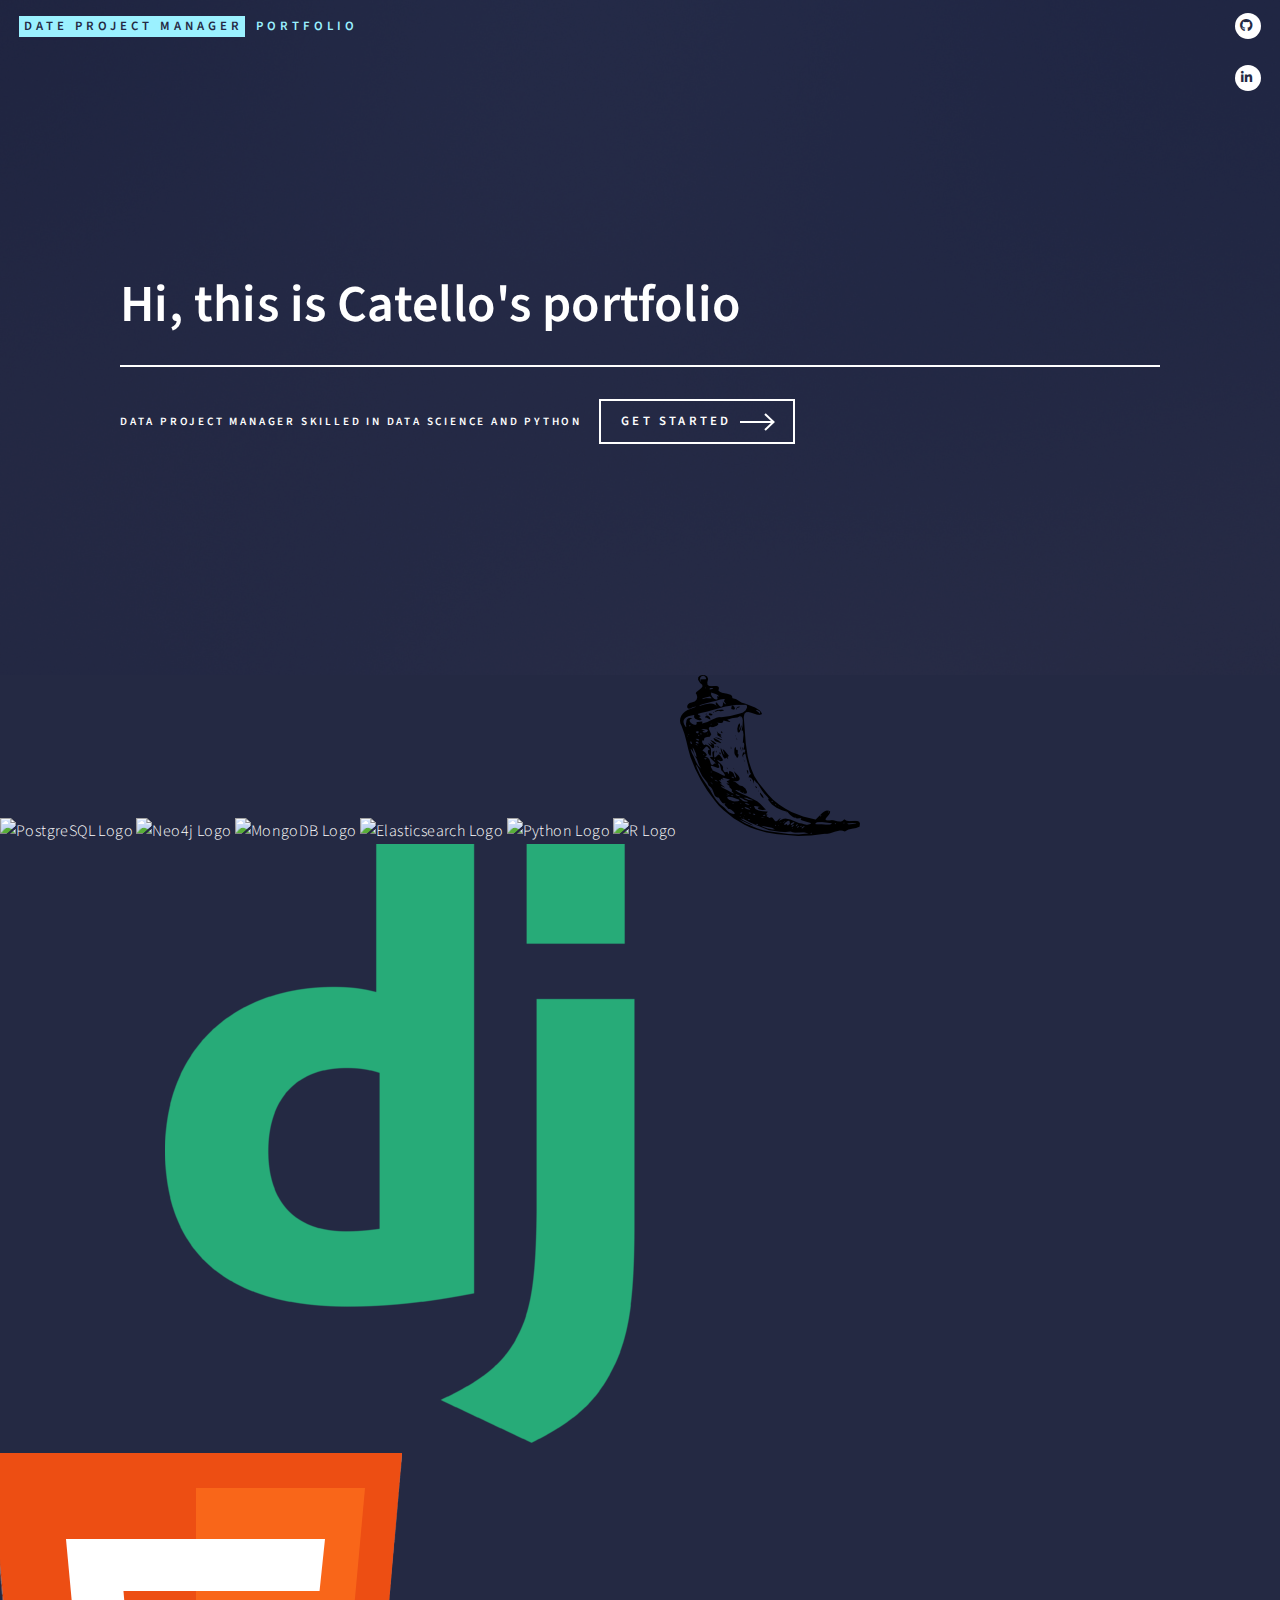
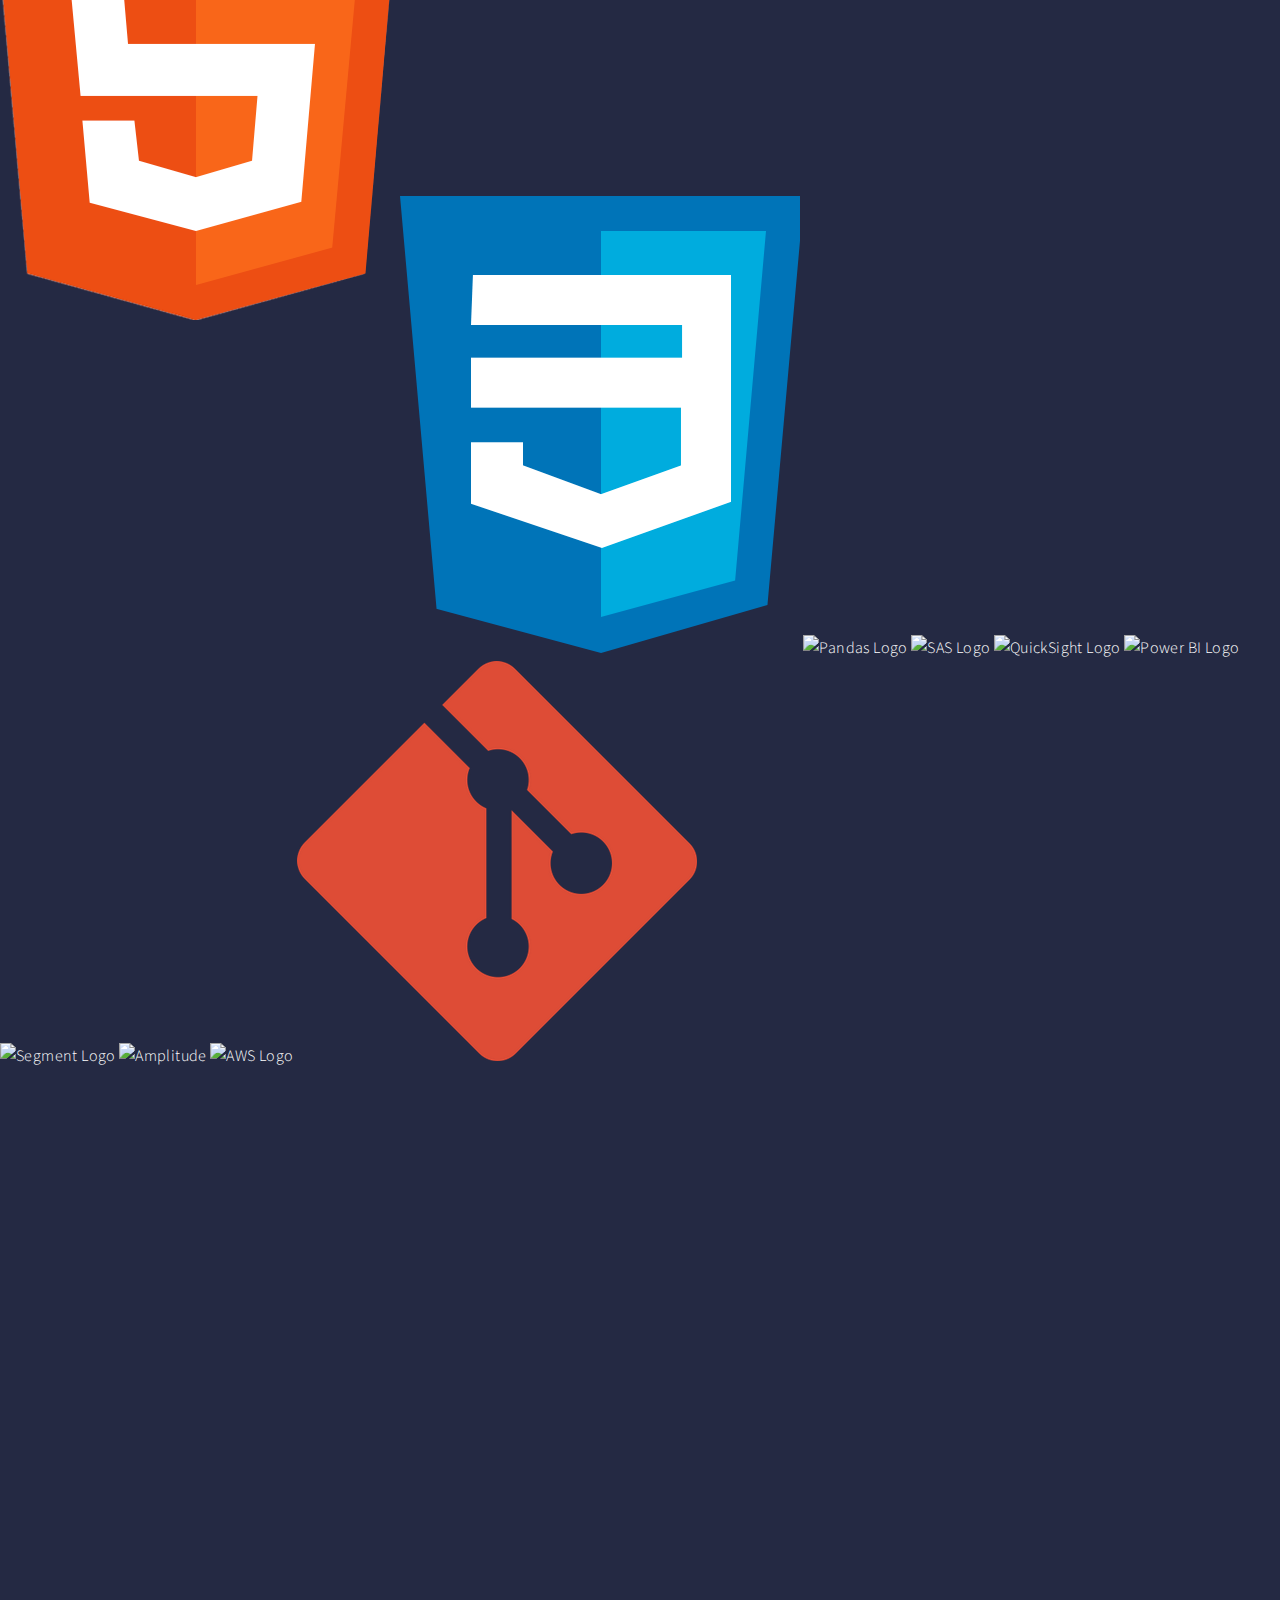
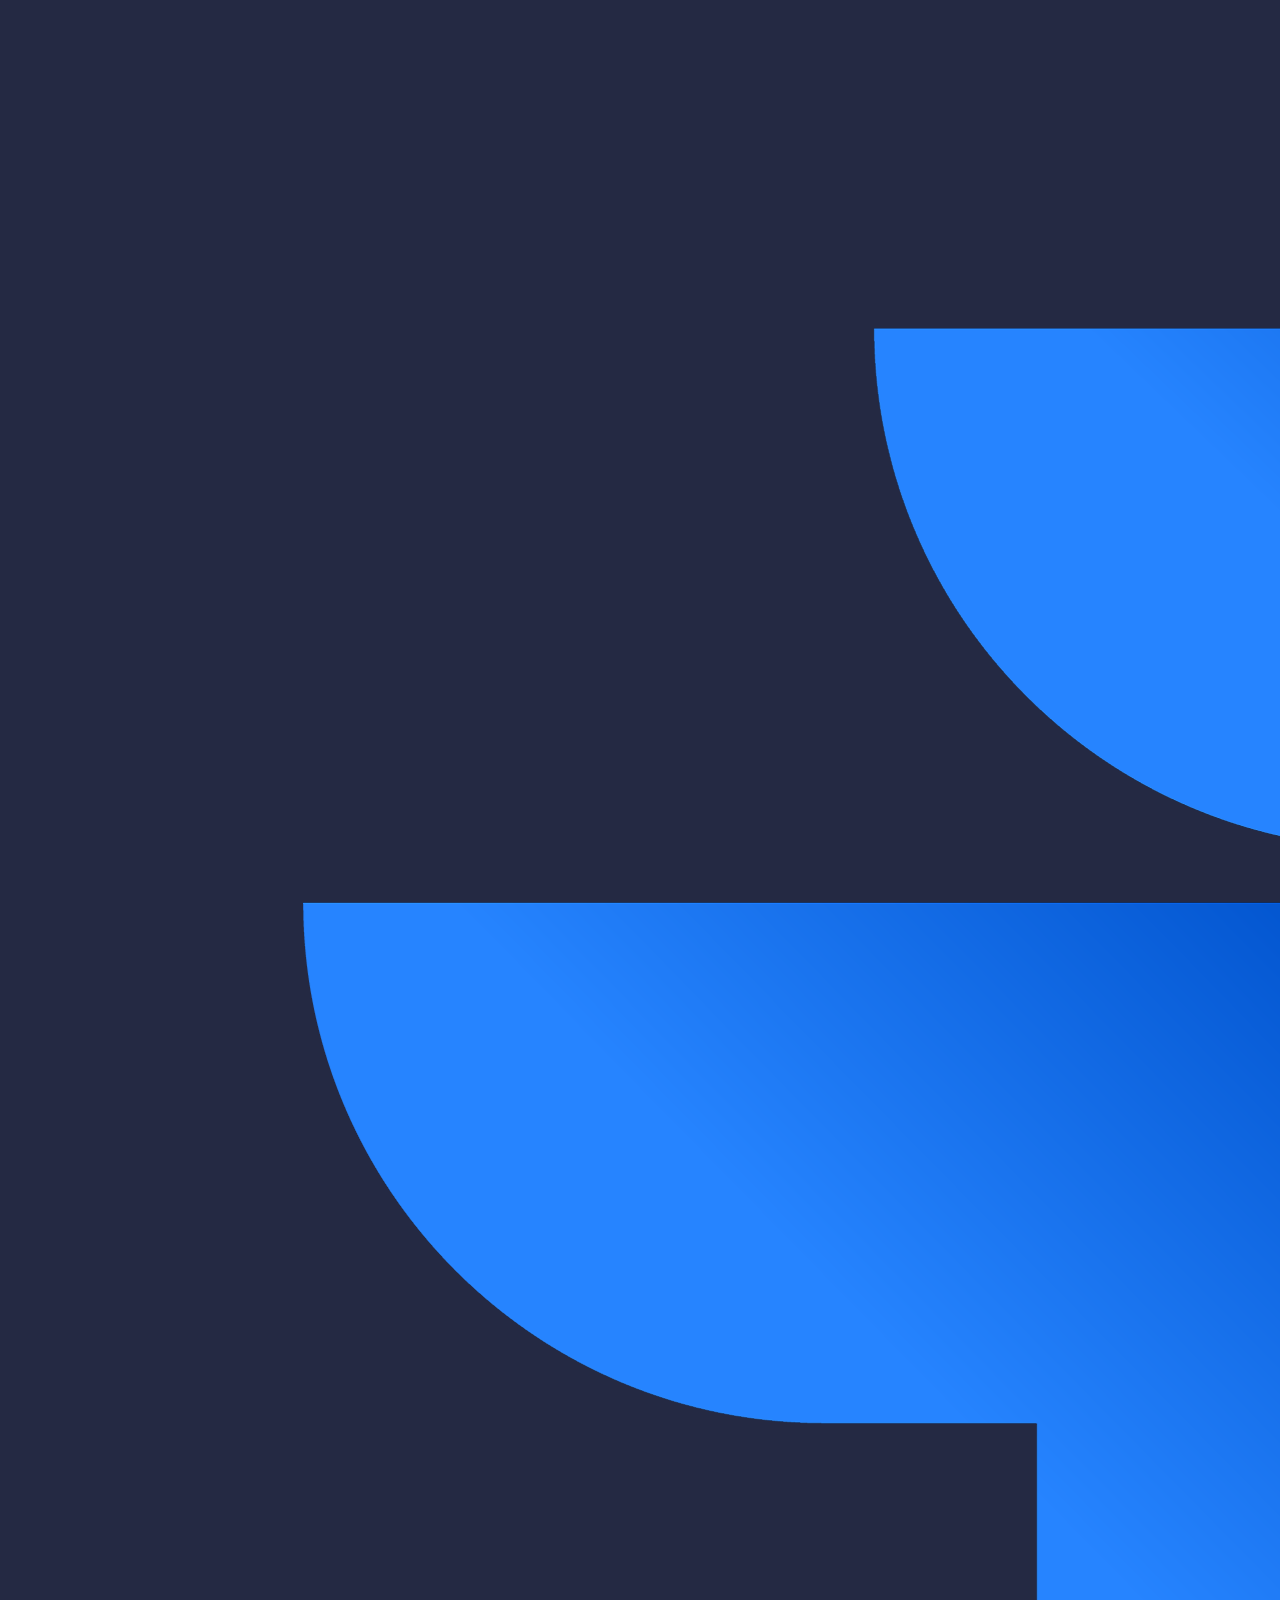
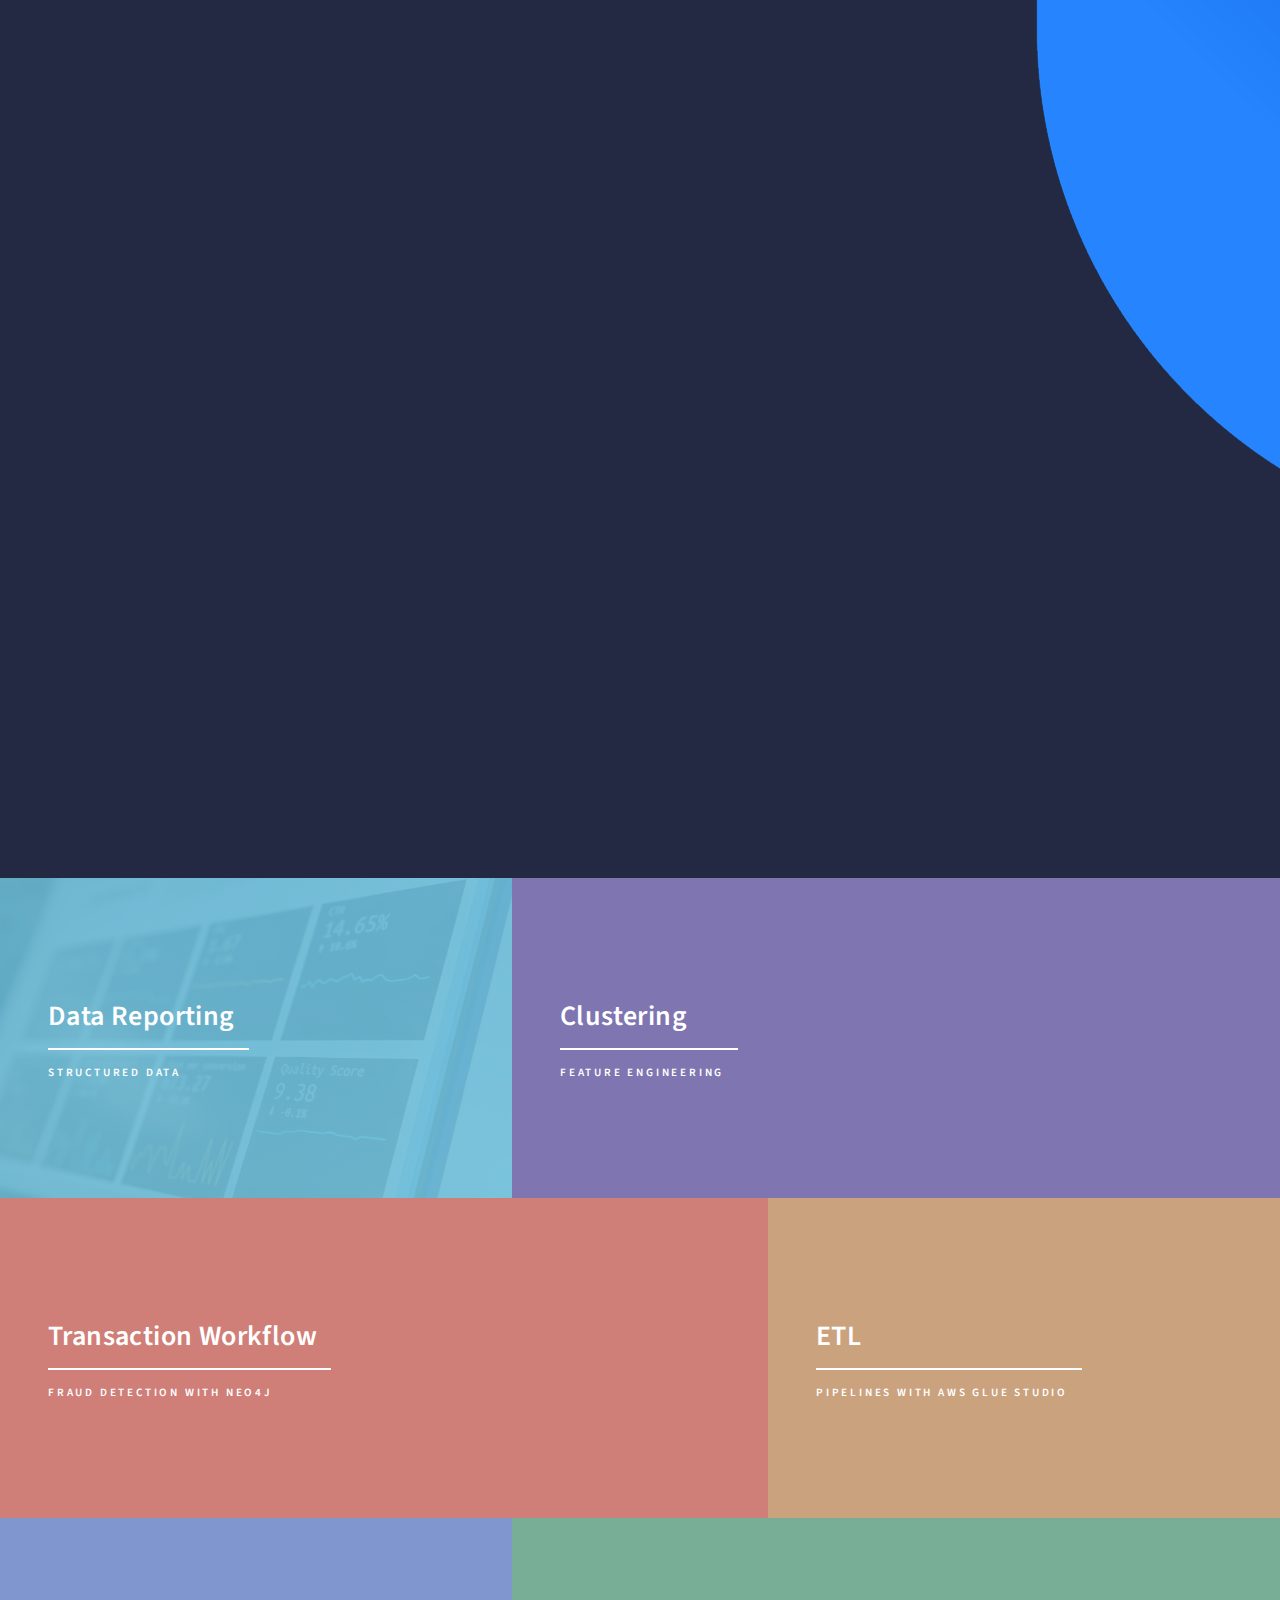
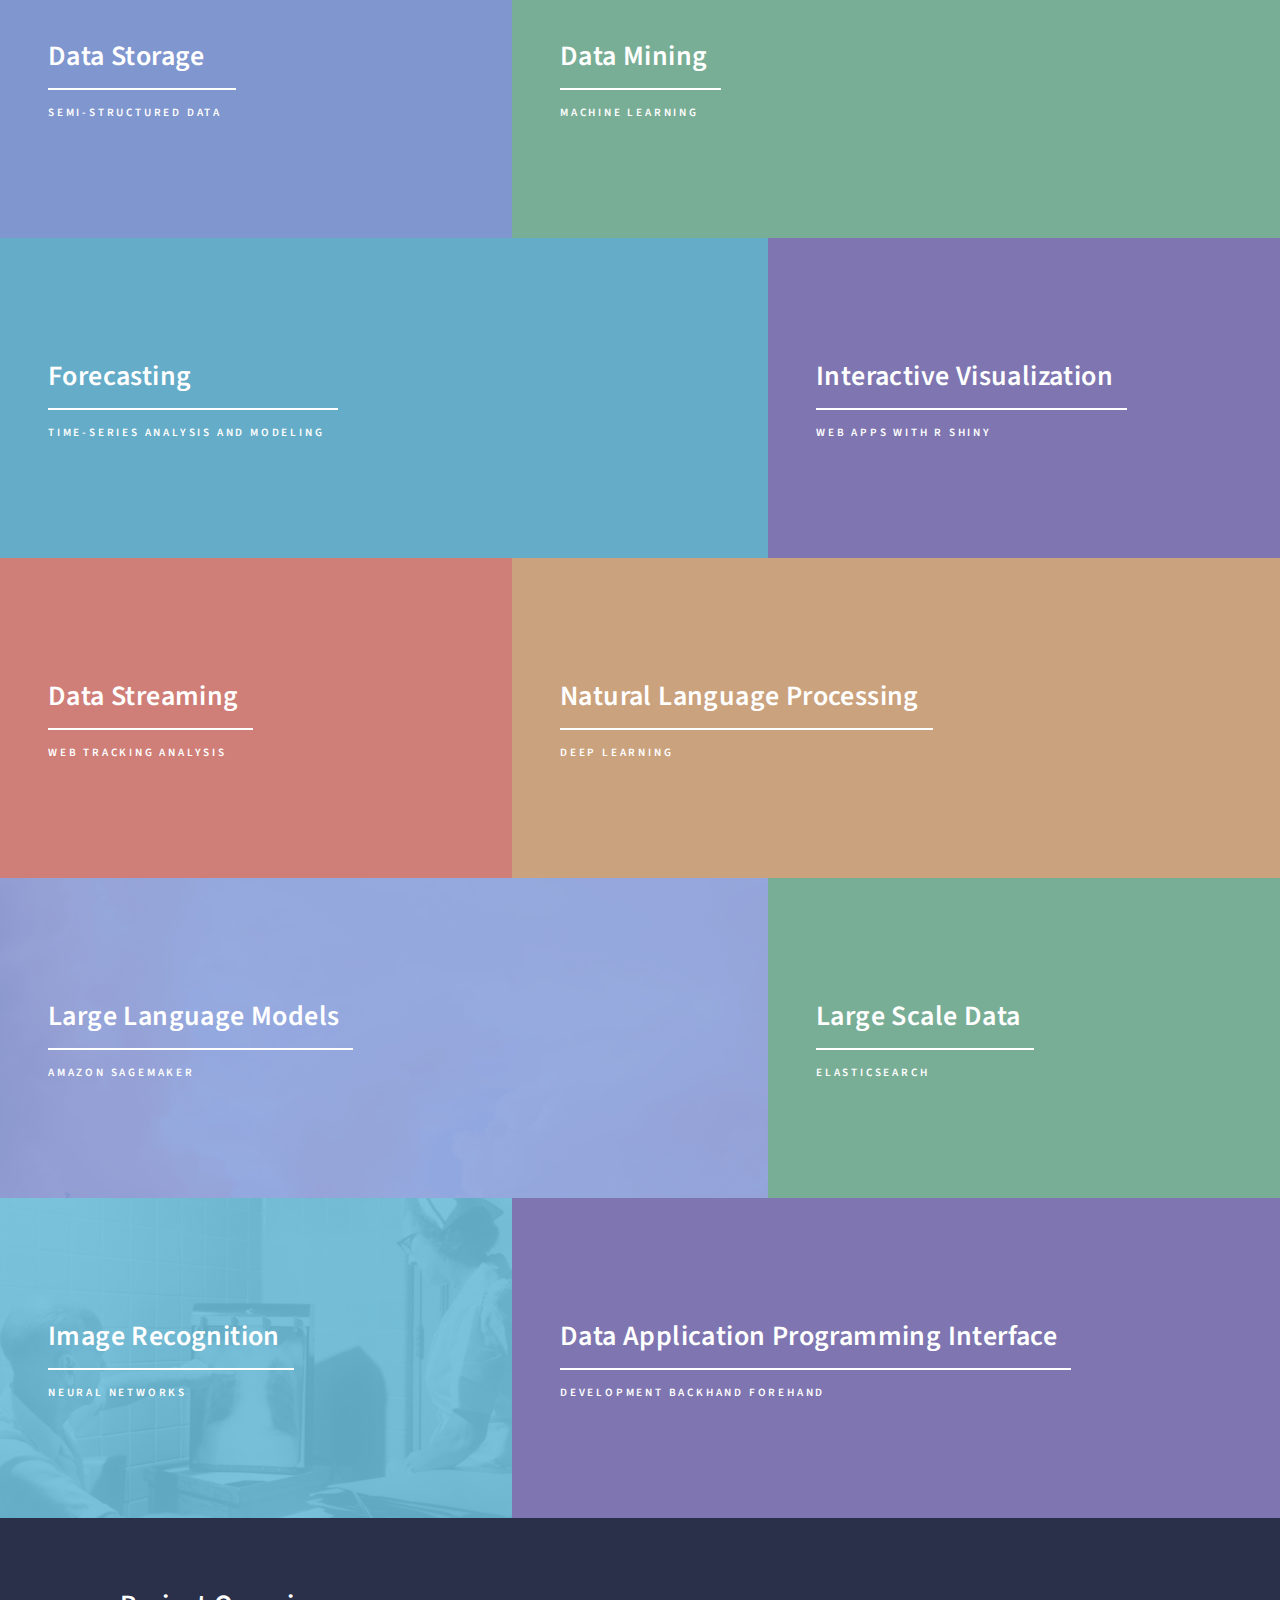
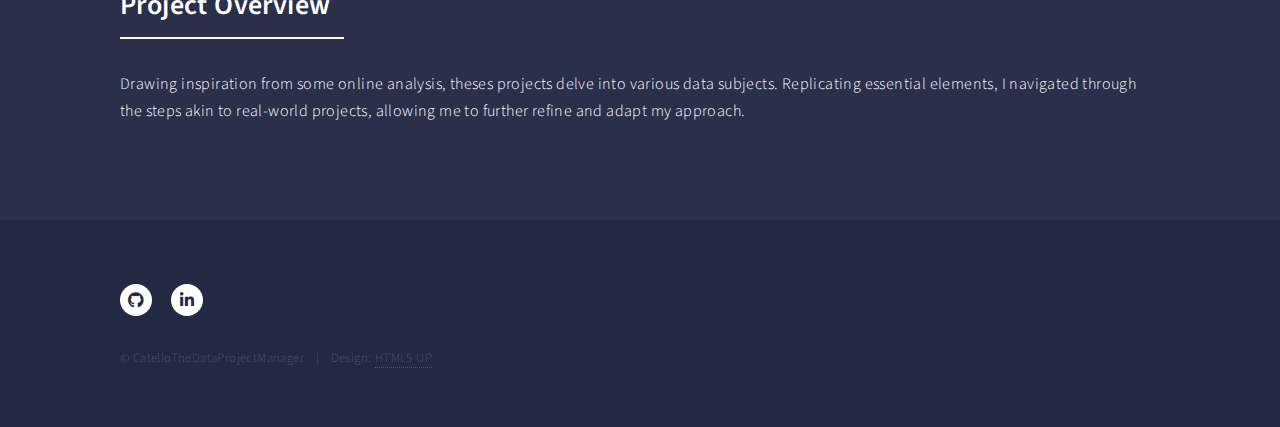
==== index.html @ 0e0f3531 "cloud + certif" ====
<!DOCTYPE HTML>
<!--
	Forty by HTML5 UP
	html5up.net | @ajlkn
	Free for personal and commercial use under the CCA 3.0 license (html5up.net/license)
-->
<html>
	<head>
		<script>
			!function() {
			var i="analytics",analytics=window[i]=window[i]||[];if(!analytics.initialize)if(analytics.invoked)window.console&&console.error&&console.error("Segment snippet included twice.");else{analytics.invoked=!0;analytics.methods=["trackSubmit","trackClick","trackLink","trackForm","pageview","identify","reset","group","track","ready","alias","debug","page","screen","once","off","on","addSourceMiddleware","addIntegrationMiddleware","setAnonymousId","addDestinationMiddleware","register"];analytics.factory=function(e){return function(){if(window[i].initialized)return window[i][e].apply(window[i],arguments);var n=Array.prototype.slice.call(arguments);if(["track","screen","alias","group","page","identify"].indexOf(e)>-1){var c=document.querySelector("link[rel='canonical']");n.push({__t:"bpc",c:c&&c.getAttribute("href")||void 0,p:location.pathname,u:location.href,s:location.search,t:document.title,r:document.referrer})}n.unshift(e);analytics.push(n);return analytics}};for(var n=0;n<analytics.methods.length;n++){var key=analytics.methods[n];analytics[key]=analytics.factory(key)}analytics.load=function(key,n){var t=document.createElement("script");t.type="text/javascript";t.async=!0;t.setAttribute("data-global-segment-analytics-key",i);t.src="https://cdn.segment.com/analytics.js/v1/" + key + "/analytics.min.js";var r=document.getElementsByTagName("script")[0];r.parentNode.insertBefore(t,r);analytics._loadOptions=n};analytics._writeKey="de2p5x7IiyUeIETzbORF2FbPufYGhqHb";;analytics.SNIPPET_VERSION="5.2.0";
			analytics.load("de2p5x7IiyUeIETzbORF2FbPufYGhqHb");
			analytics.page();
			}}();
		  </script>
		<title>Catello The Data Project Manager</title>
		<meta charset="utf-8" />
		<meta name="viewport" content="width=device-width, initial-scale=1, user-scalable=no" />
		<link rel="stylesheet" href="assets/css/main.css" />
		<noscript><link rel="stylesheet" href="assets/css/noscript.css" /></noscript>
	</head>
	<body class="is-preload">

		<!-- Wrapper -->

			<div id="wrapper">

				<!-- Header -->
					<header id="header" class="alt">
						<a href="index.html" class="logo"><strong>Date Project Manager</strong> <span>Portfolio</span></a>
						<nav>

							<div class="icons">
								<a href="https://github.com/CatelloTheDataProjectManager" class="icon brands alt fa-github"><span class="label">GitHub</span></a>
								<a href="https://www.linkedin.com/in/catelloda/" class="icon brands alt fa-linkedin-in"><span class="label">LinkedIn</span></a>
							</div>
							
							<!--<a href="#menu">Menu</a> --> 
						</nav>

					</header>

				<!-- Menu --> 
					<!-- <nav id="menu">
						<ul class="links">
							<li><a href="index.html">Home</a></li>
							<li><a href="landing.html">Landing</a></li>
							<li><a href="generic.html">Generic</a></li>
							<li><a href="elements.html">Elements</a></li>
						</ul>
						<ul class="actions stacked">
							<li><a href="#" class="button primary fit">Get Started</a></li>
							<li><a href="#" class="button fit">Log In</a></li>
						</ul> -->
					</nav> 

				<!-- Banner -->
					<section id="banner" class="major">
						<div class="inner">
							<header class="major">
								<h1>Hi, this is Catello's portfolio</h1>
							</header>
							<div class="content">
								<p>Data Project Manager skilled in Data Science and Python<br /></p>
								<ul class="actions">
									<li><a href="#one" class="button next scrolly">Get Started</a></li>
								</ul>
							</div>
						</div>
					</section>

<!-- Logos Section -->
<div class="logos">
    <!-- Bases de données -->
    <img src="./images/postgresql_logo.png" alt="PostgreSQL Logo" class="logo">
    <img src="./images/neo4j_logo.png" alt="Neo4j Logo" class="logo">
    <img src="./images/mongodb_logo.png" alt="MongoDB Logo" class="logo">
    <img src="./images/elasticsearch_logo.png" alt="Elasticsearch Logo" class="logo">

    <!-- Langages de programmation -->
    <img src="./images/python_logo.jpg" alt="Python Logo" class="logo">
    <img src="./images/R_logo.png" alt="R Logo" class="logo">
    <img src="./images/flask_logo.png" alt="Flask Logo" class="logo">
    <img src="./images/django_logo.png" alt="Django Logo" class="logo">
    <img src="./images/html_logo.png" alt="Html Logo" class="logo">

    <!-- Outils d'analyse de données -->
    <img src="./images/pandas_logo.png" alt="Pandas Logo" class="logo">
    <img src="./images/SAS_logo.png" alt="SAS Logo" class="logo">

    <!-- Outils de visualisation de données -->
    <img src="./images/quicksight_logo.png" alt="QuickSight Logo" class="logo">
    <img src="./images/Microsoft-Power-BI_logo.png" alt="Power BI Logo" class="logo">

    <!-- Outils de gestion de données -->
    <img src="./images/segment_logo.png" alt="Segment Logo" class="logo">
    <img src="./images/amplitude_logo.png" alt="Amplitude" class="logo">
    <img src="./images/aws_logo.png" alt="AWS Logo" class="logo">

    <!-- Outils de gestion de projet et contrôle de version -->
    <img src="./images/git_logo.png" alt="Git Logo" class="logo">
    <img src="./images/Jira_logo.png" alt="Jira Logo" class="logo">
</div>

				<!-- Main -->
					<div id="main">

						<!-- One -->
							<section id="one" class="tiles">
								<article>
									<span class="image">
										<img src="./images/DataReporting.jpg" alt="DataReporting" />
									</span>
									<header class="major">
										<h3><a href="https://github.com/CatelloTheDataProjectManager/Sales-Report/blob/main/README.md" class="link">Data Reporting</a></h3>
										<p>Structured Data</p>
									</header>
								</article>
								<article>
									<span class="image">
										<img src="./images/Ciblage.jpg" alt="" />
									</span>
									<header class="major">
										<h3><a href="https://github.com/CatelloTheDataProjectManager/Customer-Segmentation/blob/main/README.md" class="link">Clustering</a></h3>
										<p>Feature Engineering</p>
									</header>
								</article>
								<article>
									<span class="image">
										<img src="./images/graph_database_2.jpg" alt="" />
									</span>
									<header class="major">
										<h3><a href="https://github.com/CatelloTheDataProjectManager/Detecting-Financial-Fraud/blob/main/README.md" class="link">Transaction Workflow </a></h3>
										<p>Fraud Detection with Neo4j</p>
									</header>
								</article>
								<article>
									<span class="image">
										<img src="./images/pipeline2.jpg" alt="" />
									</span>
									<header class="major">
										<h3><a href="https://github.com/CatelloTheDataProjectManager/ETL-AWS/blob/main/README.md" class="link">ETL</a></h3>
										<p>Pipelines with AWS Glue Studio</p>
									</header>
								</article>
								<article>
									<span class="image">
										<img src="images/weather.jpg" alt="" />
									</span>
									<header class="major">
										<h3><a href="https://github.com/CatelloTheDataProjectManager/The-Weather-Today-In-Paris/blob/main/README.md" class="link">Data Storage</a></h3>
										<p>Semi-Structured Data</p>
									</header>
								</article>
								<article>
									<span class="image">
										<img src="images/data_mining.jpg" alt="" />
									</span>
									<header class="major">
										<h3><a href="https://github.com/CatelloTheDataProjectManager/Machine-Learning/blob/main/README.md" class="link">Data Mining</a></h3>
										<p>Machine Learning</p>
									</header>
								</article>
								<article>
									<span class="image">
										<img src="images/voyante.jpg" alt="" />
									</span>
									<header class="major">
										<h3><a href="https://github.com/CatelloTheDataProjectManager/Predicting-Energy-Consumption/blob/main/README.md" class="link">Forecasting </a></h3>
										<p>Time-Series Analysis and Modeling</p>
									</header>
								</article>
								<article>
									<span class="image">
										<img src="images/dataviz.jpg" alt="" />
									</span>
									<header class="major">
										<h3><a href="https://github.com/CatelloTheDataProjectManager/R-Shiny" class="link">Interactive Visualization</a></h3>
										<p>Web Apps with R Shiny</p>
									</header>
								</article>
								<article>
									<span class="image">
										<img src="images/smartphone2.avif" alt="" />
									</span>
									<header class="major">
										<h3><a href="https://github.com/CatelloTheDataProjectManager/Streaming-Data/blob/main/README.md" class="link">Data Streaming</a></h3>
										<p>Web tracking analysis</p>
									</header>
								</article>
								<article>
									<span class="image">
										<img src="images/NLP.jpg" alt="" />
									</span>
									<header class="major">
										<h3><a href="https://github.com/CatelloTheDataProjectManager/Natural-language-processing/blob/main/README.md" class="link">Natural Language Processing</a></h3>
										<p>Deep Learning</p>
									</header>
								</article>
								<article>
									<span class="image">
										<img src="images/cloud.jpg" alt="" />
									</span>
									<header class="major">
										<h3><a href="https://github.com/CatelloTheDataProjectManager/LLM-SageMaker/blob/main/README.md" class="link">Large Language Models</a></h3>
										<p>Amazon SageMaker</p>
									</header>
								</article>
								<article>
									<span class="image">
										<img src="images/scale.jpg" alt="" />
									</span>
									<header class="major">
										<h3><a href="https://github.com/CatelloTheDataProjectManager/Elasticsearch/blob/main/README.md" class="link">Large Scale Data</a></h3>
										<p>Elasticsearch</p>
									</header>
								</article>
								<article>
									<span class="image">
										<img src="images/image_recognition.jpg" alt="" />
									</span>
									<header class="major">
										<h3><a href="" class="link">Image Recognition</a></h3>
										<p>Neural Networks</p>
									</header>
								</article>
								<article>
									<span class="image">
										<img src="images/API.jpg" alt="" />
									</span>
									<header class="major">
										<h3><a href="https://github.com/CatelloTheDataProjectManager/Data-Application-Programming-Interface/blob/main/README.md" class="link">Data Application Programming Interface</a></h3>
										<p>Development Backhand Forehand</p>
									</header>
								</article>
							</section>

						<!-- Two -->
							<section id="two">
								<div class="inner">
									<header class="major">
										<h2>Project Overview</h2>
									</header>
									<p>Drawing inspiration from some online analysis, theses projects delve  into various data subjects. Replicating essential elements, I navigated through the steps akin to real-world projects, allowing me to further refine and adapt my approach.</p>
									<ul class="actions">
										<!-- <li><a href="landing.html" class="button next">Get Started</a></li>
									</ul> -->
								</div>
							</section>

					</div>


				<!-- Footer -->
					<footer id="footer">
						<div class="inner">
							<ul class="icons">
								<li><a href="https://github.com/CatelloTheDataProjectManager" class="icon brands alt fa-github"><span class="label">GitHub</span></a></li>
								<li><a href="https://www.linkedin.com/in/catelloda/" class="icon brands alt fa-linkedin-in"><span class="label">LinkedIn</span></a></li>
							</ul>
							<ul class="copyright">
								<li>&copy; CatelloTheDataProjectManager</li><li>Design: <a href="https://html5up.net">HTML5 UP</a></li>
							</ul>
						</div>
					</footer>

			</div>

		<!-- Scripts -->
			<script src="assets/js/jquery.min.js"></script>
			<script src="assets/js/jquery.scrolly.min.js"></script>
			<script src="assets/js/jquery.scrollex.min.js"></script>
			<script src="assets/js/browser.min.js"></script>
			<script src="assets/js/breakpoints.min.js"></script>
			<script src="assets/js/util.js"></script>
			<script src="assets/js/main.js"></script>

	</body>
</html>
---- assets/css/main.css ----
@import url(fontawesome-all.min.css);
@import url("https://fonts.googleapis.com/css?family=Source+Sans+Pro:300,300italic,600,600italic");

/*
	Forty by HTML5 UP
	html5up.net | @ajlkn
	Free for personal and commercial use under the CCA 3.0 license (html5up.net/license)
*/

html, body, div, span, applet, object,
iframe, h1, h2, h3, h4, h5, h6, p, blockquote,
pre, a, abbr, acronym, address, big, cite,
code, del, dfn, em, img, ins, kbd, q, s, samp,
small, strike, strong, sub, sup, tt, var, b,
u, i, center, dl, dt, dd, ol, ul, li, fieldset,
form, label, legend, table, caption, tbody,
tfoot, thead, tr, th, td, article, aside,
canvas, details, embed, figure, figcaption,
footer, header, hgroup, menu, nav, output, ruby,
section, summary, time, mark, audio, video {
	margin: 0;
	padding: 0;
	border: 0;
	font-size: 100%;
	font: inherit;
	vertical-align: baseline;}

article, aside, details, figcaption, figure,
footer, header, hgroup, menu, nav, section {
	display: block;}

body {
	line-height: 1;
}

ol, ul {
	list-style: none;
}

blockquote, q {
	quotes: none;
}

	blockquote:before, blockquote:after, q:before, q:after {
		content: '';
		content: none;
	}

table {
	border-collapse: collapse;
	border-spacing: 0;
}

body {
	-webkit-text-size-adjust: none;
}

mark {
	background-color: transparent;
	color: inherit;
}

input::-moz-focus-inner {
	border: 0;
	padding: 0;
}

input, select, textarea {
	-moz-appearance: none;
	-webkit-appearance: none;
	-ms-appearance: none;
	appearance: none;
}

/* Basic */

	@-ms-viewport {
		width: device-width;
	}

	body {
		-ms-overflow-style: scrollbar;
	}

	@media screen and (max-width: 480px) {

		html, body {
			min-width: 320px;
		}

	}

	html {
		box-sizing: border-box;
	}

	*, *:before, *:after {
		box-sizing: inherit;
	}

	body {
		background: #242943;
	}

		body.is-preload *, body.is-preload *:before, body.is-preload *:after {
			-moz-animation: none !important;
			-webkit-animation: none !important;
			-ms-animation: none !important;
			animation: none !important;
			-moz-transition: none !important;
			-webkit-transition: none !important;
			-ms-transition: none !important;
			transition: none !important;
		}

/* Type */

	body, input, select, textarea {
		color: #ffffff;
		font-family: "Source Sans Pro", Helvetica, sans-serif;
		font-size: 17pt;
		font-weight: 300;
		letter-spacing: 0.025em;
		line-height: 1.65;
	}

		@media screen and (max-width: 1680px) {

			body, input, select, textarea {
				font-size: 14pt;
			}

		}

		@media screen and (max-width: 1280px) {

			body, input, select, textarea {
				font-size: 12pt;
			}

		}

		@media screen and (max-width: 360px) {

			body, input, select, textarea {
				font-size: 11pt;
			}

		}

	a {
		-moz-transition: color 0.2s ease-in-out, border-bottom-color 0.2s ease-in-out;
		-webkit-transition: color 0.2s ease-in-out, border-bottom-color 0.2s ease-in-out;
		-ms-transition: color 0.2s ease-in-out, border-bottom-color 0.2s ease-in-out;
		transition: color 0.2s ease-in-out, border-bottom-color 0.2s ease-in-out;
		border-bottom: dotted 1px;
		color: inherit;
		text-decoration: none;
	}

		a:hover {
			border-bottom-color: transparent;
			color: #9bf1ff !important;
		}

		a:active {
			color: #53e3fb !important;
		}

	strong, b {
		color: #ffffff;
		font-weight: 600;
	}

	em, i {
		font-style: italic;
	}

	p {
		margin: 0 0 2em 0;
	}

	h1, h2, h3, h4, h5, h6 {
		color: #ffffff;
		font-weight: 600;
		line-height: 1.65;
		margin: 0 0 1em 0;
	}

		h1 a, h2 a, h3 a, h4 a, h5 a, h6 a {
			color: inherit;
			border-bottom: 0;
		}

	h1 {
		font-size: 2.5em;
	}

	h2 {
		font-size: 1.75em;
	}

	h3 {
		font-size: 1.35em;
	}

	h4 {
		font-size: 1.1em;
	}

	h5 {
		font-size: 0.9em;
	}

	h6 {
		font-size: 0.7em;
	}

	@media screen and (max-width: 736px) {

		h1 {
			font-size: 2em;
		}

		h2 {
			font-size: 1.5em;
		}

		h3 {
			font-size: 1.25em;
		}

	}

	sub {
		font-size: 0.8em;
		position: relative;
		top: 0.5em;
	}

	sup {
		font-size: 0.8em;
		position: relative;
		top: -0.5em;
	}

	blockquote {
		border-left: solid 4px rgba(212, 212, 255, 0.1);
		font-style: italic;
		margin: 0 0 2em 0;
		padding: 0.5em 0 0.5em 2em;
	}

	code {
		background: rgba(212, 212, 255, 0.035);
		font-family: "Courier New", monospace;
		font-size: 0.9em;
		margin: 0 0.25em;
		padding: 0.25em 0.65em;
	}

	pre {
		-webkit-overflow-scrolling: touch;
		font-family: "Courier New", monospace;
		font-size: 0.9em;
		margin: 0 0 2em 0;
	}

		pre code {
			display: block;
			line-height: 1.75;
			padding: 1em 1.5em;
			overflow-x: auto;
		}

	hr {
		border: 0;
		border-bottom: solid 1px rgba(212, 212, 255, 0.1);
		margin: 2em 0;
	}

		hr.major {
			margin: 3em 0;
		}

	.align-left {
		text-align: left;
	}

	.align-center {
		text-align: center;
	}

	.align-right {
		text-align: right;
	}

/* Row */

	.row {
		display: flex;
		flex-wrap: wrap;
		box-sizing: border-box;
		align-items: stretch;
	}

		.row > * {
			box-sizing: border-box;
		}

		.row.gtr-uniform > * > :last-child {
			margin-bottom: 0;
		}

		.row.aln-left {
			justify-content: flex-start;
		}

		.row.aln-center {
			justify-content: center;
		}

		.row.aln-right {
			justify-content: flex-end;
		}

		.row.aln-top {
			align-items: flex-start;
		}

		.row.aln-middle {
			align-items: center;
		}

		.row.aln-bottom {
			align-items: flex-end;
		}

		.row > .imp {
			order: -1;
		}

		.row > .col-1 {
			width: 8.33333%;
		}

		.row > .off-1 {
			margin-left: 8.33333%;
		}

		.row > .col-2 {
			width: 16.66667%;
		}

		.row > .off-2 {
			margin-left: 16.66667%;
		}

		.row > .col-3 {
			width: 25%;
		}

		.row > .off-3 {
			margin-left: 25%;
		}

		.row > .col-4 {
			width: 33.33333%;
		}

		.row > .off-4 {
			margin-left: 33.33333%;
		}

		.row > .col-5 {
			width: 41.66667%;
		}

		.row > .off-5 {
			margin-left: 41.66667%;
		}

		.row > .col-6 {
			width: 50%;
		}

		.row > .off-6 {
			margin-left: 50%;
		}

		.row > .col-7 {
			width: 58.33333%;
		}

		.row > .off-7 {
			margin-left: 58.33333%;
		}

		.row > .col-8 {
			width: 66.66667%;
		}

		.row > .off-8 {
			margin-left: 66.66667%;
		}

		.row > .col-9 {
			width: 75%;
		}

		.row > .off-9 {
			margin-left: 75%;
		}

		.row > .col-10 {
			width: 83.33333%;
		}

		.row > .off-10 {
			margin-left: 83.33333%;
		}

		.row > .col-11 {
			width: 91.66667%;
		}

		.row > .off-11 {
			margin-left: 91.66667%;
		}

		.row > .col-12 {
			width: 100%;
		}

		.row > .off-12 {
			margin-left: 100%;
		}

		.row.gtr-0 {
			margin-top: 0;
			margin-left: 0em;
		}

			.row.gtr-0 > * {
				padding: 0 0 0 0em;
			}

			.row.gtr-0.gtr-uniform {
				margin-top: 0em;
			}

				.row.gtr-0.gtr-uniform > * {
					padding-top: 0em;
				}

		.row.gtr-25 {
			margin-top: 0;
			margin-left: -0.5em;
		}

			.row.gtr-25 > * {
				padding: 0 0 0 0.5em;
			}

			.row.gtr-25.gtr-uniform {
				margin-top: -0.5em;
			}

				.row.gtr-25.gtr-uniform > * {
					padding-top: 0.5em;
				}

		.row.gtr-50 {
			margin-top: 0;
			margin-left: -1em;
		}

			.row.gtr-50 > * {
				padding: 0 0 0 1em;
			}

			.row.gtr-50.gtr-uniform {
				margin-top: -1em;
			}

				.row.gtr-50.gtr-uniform > * {
					padding-top: 1em;
				}

		.row {
			margin-top: 0;
			margin-left: -2em;
		}

			.row > * {
				padding: 0 0 0 2em;
			}

			.row.gtr-uniform {
				margin-top: -2em;
			}

				.row.gtr-uniform > * {
					padding-top: 2em;
				}

		.row.gtr-150 {
			margin-top: 0;
			margin-left: -3em;
		}

			.row.gtr-150 > * {
				padding: 0 0 0 3em;
			}

			.row.gtr-150.gtr-uniform {
				margin-top: -3em;
			}

				.row.gtr-150.gtr-uniform > * {
					padding-top: 3em;
				}

		.row.gtr-200 {
			margin-top: 0;
			margin-left: -4em;
		}

			.row.gtr-200 > * {
				padding: 0 0 0 4em;
			}

			.row.gtr-200.gtr-uniform {
				margin-top: -4em;
			}

				.row.gtr-200.gtr-uniform > * {
					padding-top: 4em;
				}

		@media screen and (max-width: 1680px) {

			.row {
				display: flex;
				flex-wrap: wrap;
				box-sizing: border-box;
				align-items: stretch;
			}

				.row > * {
					box-sizing: border-box;
				}

				.row.gtr-uniform > * > :last-child {
					margin-bottom: 0;
				}

				.row.aln-left {
					justify-content: flex-start;
				}

				.row.aln-center {
					justify-content: center;
				}

				.row.aln-right {
					justify-content: flex-end;
				}

				.row.aln-top {
					align-items: flex-start;
				}

				.row.aln-middle {
					align-items: center;
				}

				.row.aln-bottom {
					align-items: flex-end;
				}

				.row > .imp-xlarge {
					order: -1;
				}

				.row > .col-1-xlarge {
					width: 8.33333%;
				}

				.row > .off-1-xlarge {
					margin-left: 8.33333%;
				}

				.row > .col-2-xlarge {
					width: 16.66667%;
				}

				.row > .off-2-xlarge {
					margin-left: 16.66667%;
				}

				.row > .col-3-xlarge {
					width: 25%;
				}

				.row > .off-3-xlarge {
					margin-left: 25%;
				}

				.row > .col-4-xlarge {
					width: 33.33333%;
				}

				.row > .off-4-xlarge {
					margin-left: 33.33333%;
				}

				.row > .col-5-xlarge {
					width: 41.66667%;
				}

				.row > .off-5-xlarge {
					margin-left: 41.66667%;
				}

				.row > .col-6-xlarge {
					width: 50%;
				}

				.row > .off-6-xlarge {
					margin-left: 50%;
				}

				.row > .col-7-xlarge {
					width: 58.33333%;
				}

				.row > .off-7-xlarge {
					margin-left: 58.33333%;
				}

				.row > .col-8-xlarge {
					width: 66.66667%;
				}

				.row > .off-8-xlarge {
					margin-left: 66.66667%;
				}

				.row > .col-9-xlarge {
					width: 75%;
				}

				.row > .off-9-xlarge {
					margin-left: 75%;
				}

				.row > .col-10-xlarge {
					width: 83.33333%;
				}

				.row > .off-10-xlarge {
					margin-left: 83.33333%;
				}

				.row > .col-11-xlarge {
					width: 91.66667%;
				}

				.row > .off-11-xlarge {
					margin-left: 91.66667%;
				}

				.row > .col-12-xlarge {
					width: 100%;
				}

				.row > .off-12-xlarge {
					margin-left: 100%;
				}

				.row.gtr-0 {
					margin-top: 0;
					margin-left: 0em;
				}

					.row.gtr-0 > * {
						padding: 0 0 0 0em;
					}

					.row.gtr-0.gtr-uniform {
						margin-top: 0em;
					}

						.row.gtr-0.gtr-uniform > * {
							padding-top: 0em;
						}

				.row.gtr-25 {
					margin-top: 0;
					margin-left: -0.5em;
				}

					.row.gtr-25 > * {
						padding: 0 0 0 0.5em;
					}

					.row.gtr-25.gtr-uniform {
						margin-top: -0.5em;
					}

						.row.gtr-25.gtr-uniform > * {
							padding-top: 0.5em;
						}

				.row.gtr-50 {
					margin-top: 0;
					margin-left: -1em;
				}

					.row.gtr-50 > * {
						padding: 0 0 0 1em;
					}

					.row.gtr-50.gtr-uniform {
						margin-top: -1em;
					}

						.row.gtr-50.gtr-uniform > * {
							padding-top: 1em;
						}

				.row {
					margin-top: 0;
					margin-left: -2em;
				}

					.row > * {
						padding: 0 0 0 2em;
					}

					.row.gtr-uniform {
						margin-top: -2em;
					}

						.row.gtr-uniform > * {
							padding-top: 2em;
						}

				.row.gtr-150 {
					margin-top: 0;
					margin-left: -3em;
				}

					.row.gtr-150 > * {
						padding: 0 0 0 3em;
					}

					.row.gtr-150.gtr-uniform {
						margin-top: -3em;
					}

						.row.gtr-150.gtr-uniform > * {
							padding-top: 3em;
						}

				.row.gtr-200 {
					margin-top: 0;
					margin-left: -4em;
				}

					.row.gtr-200 > * {
						padding: 0 0 0 4em;
					}

					.row.gtr-200.gtr-uniform {
						margin-top: -4em;
					}

						.row.gtr-200.gtr-uniform > * {
							padding-top: 4em;
						}

		}

		@media screen and (max-width: 1280px) {

			.row {
				display: flex;
				flex-wrap: wrap;
				box-sizing: border-box;
				align-items: stretch;
			}

				.row > * {
					box-sizing: border-box;
				}

				.row.gtr-uniform > * > :last-child {
					margin-bottom: 0;
				}

				.row.aln-left {
					justify-content: flex-start;
				}

				.row.aln-center {
					justify-content: center;
				}

				.row.aln-right {
					justify-content: flex-end;
				}

				.row.aln-top {
					align-items: flex-start;
				}

				.row.aln-middle {
					align-items: center;
				}

				.row.aln-bottom {
					align-items: flex-end;
				}

				.row > .imp-large {
					order: -1;
				}

				.row > .col-1-large {
					width: 8.33333%;
				}

				.row > .off-1-large {
					margin-left: 8.33333%;
				}

				.row > .col-2-large {
					width: 16.66667%;
				}

				.row > .off-2-large {
					margin-left: 16.66667%;
				}

				.row > .col-3-large {
					width: 25%;
				}

				.row > .off-3-large {
					margin-left: 25%;
				}

				.row > .col-4-large {
					width: 33.33333%;
				}

				.row > .off-4-large {
					margin-left: 33.33333%;
				}

				.row > .col-5-large {
					width: 41.66667%;
				}

				.row > .off-5-large {
					margin-left: 41.66667%;
				}

				.row > .col-6-large {
					width: 50%;
				}

				.row > .off-6-large {
					margin-left: 50%;
				}

				.row > .col-7-large {
					width: 58.33333%;
				}

				.row > .off-7-large {
					margin-left: 58.33333%;
				}

				.row > .col-8-large {
					width: 66.66667%;
				}

				.row > .off-8-large {
					margin-left: 66.66667%;
				}

				.row > .col-9-large {
					width: 75%;
				}

				.row > .off-9-large {
					margin-left: 75%;
				}

				.row > .col-10-large {
					width: 83.33333%;
				}

				.row > .off-10-large {
					margin-left: 83.33333%;
				}

				.row > .col-11-large {
					width: 91.66667%;
				}

				.row > .off-11-large {
					margin-left: 91.66667%;
				}

				.row > .col-12-large {
					width: 100%;
				}

				.row > .off-12-large {
					margin-left: 100%;
				}

				.row.gtr-0 {
					margin-top: 0;
					margin-left: 0em;
				}

					.row.gtr-0 > * {
						padding: 0 0 0 0em;
					}

					.row.gtr-0.gtr-uniform {
						margin-top: 0em;
					}

						.row.gtr-0.gtr-uniform > * {
							padding-top: 0em;
						}

				.row.gtr-25 {
					margin-top: 0;
					margin-left: -0.375em;
				}

					.row.gtr-25 > * {
						padding: 0 0 0 0.375em;
					}

					.row.gtr-25.gtr-uniform {
						margin-top: -0.375em;
					}

						.row.gtr-25.gtr-uniform > * {
							padding-top: 0.375em;
						}

				.row.gtr-50 {
					margin-top: 0;
					margin-left: -0.75em;
				}

					.row.gtr-50 > * {
						padding: 0 0 0 0.75em;
					}

					.row.gtr-50.gtr-uniform {
						margin-top: -0.75em;
					}

						.row.gtr-50.gtr-uniform > * {
							padding-top: 0.75em;
						}

				.row {
					margin-top: 0;
					margin-left: -1.5em;
				}

					.row > * {
						padding: 0 0 0 1.5em;
					}

					.row.gtr-uniform {
						margin-top: -1.5em;
					}

						.row.gtr-uniform > * {
							padding-top: 1.5em;
						}

				.row.gtr-150 {
					margin-top: 0;
					margin-left: -2.25em;
				}

					.row.gtr-150 > * {
						padding: 0 0 0 2.25em;
					}

					.row.gtr-150.gtr-uniform {
						margin-top: -2.25em;
					}

						.row.gtr-150.gtr-uniform > * {
							padding-top: 2.25em;
						}

				.row.gtr-200 {
					margin-top: 0;
					margin-left: -3em;
				}

					.row.gtr-200 > * {
						padding: 0 0 0 3em;
					}

					.row.gtr-200.gtr-uniform {
						margin-top: -3em;
					}

						.row.gtr-200.gtr-uniform > * {
							padding-top: 3em;
						}

		}

		@media screen and (max-width: 980px) {

			.row {
				display: flex;
				flex-wrap: wrap;
				box-sizing: border-box;
				align-items: stretch;
			}

				.row > * {
					box-sizing: border-box;
				}

				.row.gtr-uniform > * > :last-child {
					margin-bottom: 0;
				}

				.row.aln-left {
					justify-content: flex-start;
				}

				.row.aln-center {
					justify-content: center;
				}

				.row.aln-right {
					justify-content: flex-end;
				}

				.row.aln-top {
					align-items: flex-start;
				}

				.row.aln-middle {
					align-items: center;
				}

				.row.aln-bottom {
					align-items: flex-end;
				}

				.row > .imp-medium {
					order: -1;
				}

				.row > .col-1-medium {
					width: 8.33333%;
				}

				.row > .off-1-medium {
					margin-left: 8.33333%;
				}

				.row > .col-2-medium {
					width: 16.66667%;
				}

				.row > .off-2-medium {
					margin-left: 16.66667%;
				}

				.row > .col-3-medium {
					width: 25%;
				}

				.row > .off-3-medium {
					margin-left: 25%;
				}

				.row > .col-4-medium {
					width: 33.33333%;
				}

				.row > .off-4-medium {
					margin-left: 33.33333%;
				}

				.row > .col-5-medium {
					width: 41.66667%;
				}

				.row > .off-5-medium {
					margin-left: 41.66667%;
				}

				.row > .col-6-medium {
					width: 50%;
				}

				.row > .off-6-medium {
					margin-left: 50%;
				}

				.row > .col-7-medium {
					width: 58.33333%;
				}

				.row > .off-7-medium {
					margin-left: 58.33333%;
				}

				.row > .col-8-medium {
					width: 66.66667%;
				}

				.row > .off-8-medium {
					margin-left: 66.66667%;
				}

				.row > .col-9-medium {
					width: 75%;
				}

				.row > .off-9-medium {
					margin-left: 75%;
				}

				.row > .col-10-medium {
					width: 83.33333%;
				}

				.row > .off-10-medium {
					margin-left: 83.33333%;
				}

				.row > .col-11-medium {
					width: 91.66667%;
				}

				.row > .off-11-medium {
					margin-left: 91.66667%;
				}

				.row > .col-12-medium {
					width: 100%;
				}

				.row > .off-12-medium {
					margin-left: 100%;
				}

				.row.gtr-0 {
					margin-top: 0;
					margin-left: 0em;
				}

					.row.gtr-0 > * {
						padding: 0 0 0 0em;
					}

					.row.gtr-0.gtr-uniform {
						margin-top: 0em;
					}

						.row.gtr-0.gtr-uniform > * {
							padding-top: 0em;
						}

				.row.gtr-25 {
					margin-top: 0;
					margin-left: -0.375em;
				}

					.row.gtr-25 > * {
						padding: 0 0 0 0.375em;
					}

					.row.gtr-25.gtr-uniform {
						margin-top: -0.375em;
					}

						.row.gtr-25.gtr-uniform > * {
							padding-top: 0.375em;
						}

				.row.gtr-50 {
					margin-top: 0;
					margin-left: -0.75em;
				}

					.row.gtr-50 > * {
						padding: 0 0 0 0.75em;
					}

					.row.gtr-50.gtr-uniform {
						margin-top: -0.75em;
					}

						.row.gtr-50.gtr-uniform > * {
							padding-top: 0.75em;
						}

				.row {
					margin-top: 0;
					margin-left: -1.5em;
				}

					.row > * {
						padding: 0 0 0 1.5em;
					}

					.row.gtr-uniform {
						margin-top: -1.5em;
					}

						.row.gtr-uniform > * {
							padding-top: 1.5em;
						}

				.row.gtr-150 {
					margin-top: 0;
					margin-left: -2.25em;
				}

					.row.gtr-150 > * {
						padding: 0 0 0 2.25em;
					}

					.row.gtr-150.gtr-uniform {
						margin-top: -2.25em;
					}

						.row.gtr-150.gtr-uniform > * {
							padding-top: 2.25em;
						}

				.row.gtr-200 {
					margin-top: 0;
					margin-left: -3em;
				}

					.row.gtr-200 > * {
						padding: 0 0 0 3em;
					}

					.row.gtr-200.gtr-uniform {
						margin-top: -3em;
					}

						.row.gtr-200.gtr-uniform > * {
							padding-top: 3em;
						}

		}

		@media screen and (max-width: 736px) {

			.row {
				display: flex;
				flex-wrap: wrap;
				box-sizing: border-box;
				align-items: stretch;
			}

				.row > * {
					box-sizing: border-box;
				}

				.row.gtr-uniform > * > :last-child {
					margin-bottom: 0;
				}

				.row.aln-left {
					justify-content: flex-start;
				}

				.row.aln-center {
					justify-content: center;
				}

				.row.aln-right {
					justify-content: flex-end;
				}

				.row.aln-top {
					align-items: flex-start;
				}

				.row.aln-middle {
					align-items: center;
				}

				.row.aln-bottom {
					align-items: flex-end;
				}

				.row > .imp-small {
					order: -1;
				}

				.row > .col-1-small {
					width: 8.33333%;
				}

				.row > .off-1-small {
					margin-left: 8.33333%;
				}

				.row > .col-2-small {
					width: 16.66667%;
				}

				.row > .off-2-small {
					margin-left: 16.66667%;
				}

				.row > .col-3-small {
					width: 25%;
				}

				.row > .off-3-small {
					margin-left: 25%;
				}

				.row > .col-4-small {
					width: 33.33333%;
				}

				.row > .off-4-small {
					margin-left: 33.33333%;
				}

				.row > .col-5-small {
					width: 41.66667%;
				}

				.row > .off-5-small {
					margin-left: 41.66667%;
				}

				.row > .col-6-small {
					width: 50%;
				}

				.row > .off-6-small {
					margin-left: 50%;
				}

				.row > .col-7-small {
					width: 58.33333%;
				}

				.row > .off-7-small {
					margin-left: 58.33333%;
				}

				.row > .col-8-small {
					width: 66.66667%;
				}

				.row > .off-8-small {
					margin-left: 66.66667%;
				}

				.row > .col-9-small {
					width: 75%;
				}

				.row > .off-9-small {
					margin-left: 75%;
				}

				.row > .col-10-small {
					width: 83.33333%;
				}

				.row > .off-10-small {
					margin-left: 83.33333%;
				}

				.row > .col-11-small {
					width: 91.66667%;
				}

				.row > .off-11-small {
					margin-left: 91.66667%;
				}

				.row > .col-12-small {
					width: 100%;
				}

				.row > .off-12-small {
					margin-left: 100%;
				}

				.row.gtr-0 {
					margin-top: 0;
					margin-left: 0em;
				}

					.row.gtr-0 > * {
						padding: 0 0 0 0em;
					}

					.row.gtr-0.gtr-uniform {
						margin-top: 0em;
					}

						.row.gtr-0.gtr-uniform > * {
							padding-top: 0em;
						}

				.row.gtr-25 {
					margin-top: 0;
					margin-left: -0.3125em;
				}

					.row.gtr-25 > * {
						padding: 0 0 0 0.3125em;
					}

					.row.gtr-25.gtr-uniform {
						margin-top: -0.3125em;
					}

						.row.gtr-25.gtr-uniform > * {
							padding-top: 0.3125em;
						}

				.row.gtr-50 {
					margin-top: 0;
					margin-left: -0.625em;
				}

					.row.gtr-50 > * {
						padding: 0 0 0 0.625em;
					}

					.row.gtr-50.gtr-uniform {
						margin-top: -0.625em;
					}

						.row.gtr-50.gtr-uniform > * {
							padding-top: 0.625em;
						}

				.row {
					margin-top: 0;
					margin-left: -1.25em;
				}

					.row > * {
						padding: 0 0 0 1.25em;
					}

					.row.gtr-uniform {
						margin-top: -1.25em;
					}

						.row.gtr-uniform > * {
							padding-top: 1.25em;
						}

				.row.gtr-150 {
					margin-top: 0;
					margin-left: -1.875em;
				}

					.row.gtr-150 > * {
						padding: 0 0 0 1.875em;
					}

					.row.gtr-150.gtr-uniform {
						margin-top: -1.875em;
					}

						.row.gtr-150.gtr-uniform > * {
							padding-top: 1.875em;
						}

				.row.gtr-200 {
					margin-top: 0;
					margin-left: -2.5em;
				}

					.row.gtr-200 > * {
						padding: 0 0 0 2.5em;
					}

					.row.gtr-200.gtr-uniform {
						margin-top: -2.5em;
					}

						.row.gtr-200.gtr-uniform > * {
							padding-top: 2.5em;
						}

		}

		@media screen and (max-width: 480px) {

			.row {
				display: flex;
				flex-wrap: wrap;
				box-sizing: border-box;
				align-items: stretch;
			}

				.row > * {
					box-sizing: border-box;
				}

				.row.gtr-uniform > * > :last-child {
					margin-bottom: 0;
				}

				.row.aln-left {
					justify-content: flex-start;
				}

				.row.aln-center {
					justify-content: center;
				}

				.row.aln-right {
					justify-content: flex-end;
				}

				.row.aln-top {
					align-items: flex-start;
				}

				.row.aln-middle {
					align-items: center;
				}

				.row.aln-bottom {
					align-items: flex-end;
				}

				.row > .imp-xsmall {
					order: -1;
				}

				.row > .col-1-xsmall {
					width: 8.33333%;
				}

				.row > .off-1-xsmall {
					margin-left: 8.33333%;
				}

				.row > .col-2-xsmall {
					width: 16.66667%;
				}

				.row > .off-2-xsmall {
					margin-left: 16.66667%;
				}

				.row > .col-3-xsmall {
					width: 25%;
				}

				.row > .off-3-xsmall {
					margin-left: 25%;
				}

				.row > .col-4-xsmall {
					width: 33.33333%;
				}

				.row > .off-4-xsmall {
					margin-left: 33.33333%;
				}

				.row > .col-5-xsmall {
					width: 41.66667%;
				}

				.row > .off-5-xsmall {
					margin-left: 41.66667%;
				}

				.row > .col-6-xsmall {
					width: 50%;
				}

				.row > .off-6-xsmall {
					margin-left: 50%;
				}

				.row > .col-7-xsmall {
					width: 58.33333%;
				}

				.row > .off-7-xsmall {
					margin-left: 58.33333%;
				}

				.row > .col-8-xsmall {
					width: 66.66667%;
				}

				.row > .off-8-xsmall {
					margin-left: 66.66667%;
				}

				.row > .col-9-xsmall {
					width: 75%;
				}

				.row > .off-9-xsmall {
					margin-left: 75%;
				}

				.row > .col-10-xsmall {
					width: 83.33333%;
				}

				.row > .off-10-xsmall {
					margin-left: 83.33333%;
				}

				.row > .col-11-xsmall {
					width: 91.66667%;
				}

				.row > .off-11-xsmall {
					margin-left: 91.66667%;
				}

				.row > .col-12-xsmall {
					width: 100%;
				}

				.row > .off-12-xsmall {
					margin-left: 100%;
				}

				.row.gtr-0 {
					margin-top: 0;
					margin-left: 0em;
				}

					.row.gtr-0 > * {
						padding: 0 0 0 0em;
					}

					.row.gtr-0.gtr-uniform {
						margin-top: 0em;
					}

						.row.gtr-0.gtr-uniform > * {
							padding-top: 0em;
						}

				.row.gtr-25 {
					margin-top: 0;
					margin-left: -0.3125em;
				}

					.row.gtr-25 > * {
						padding: 0 0 0 0.3125em;
					}

					.row.gtr-25.gtr-uniform {
						margin-top: -0.3125em;
					}

						.row.gtr-25.gtr-uniform > * {
							padding-top: 0.3125em;
						}

				.row.gtr-50 {
					margin-top: 0;
					margin-left: -0.625em;
				}

					.row.gtr-50 > * {
						padding: 0 0 0 0.625em;
					}

					.row.gtr-50.gtr-uniform {
						margin-top: -0.625em;
					}

						.row.gtr-50.gtr-uniform > * {
							padding-top: 0.625em;
						}

				.row {
					margin-top: 0;
					margin-left: -1.25em;
				}

					.row > * {
						padding: 0 0 0 1.25em;
					}

					.row.gtr-uniform {
						margin-top: -1.25em;
					}

						.row.gtr-uniform > * {
							padding-top: 1.25em;
						}

				.row.gtr-150 {
					margin-top: 0;
					margin-left: -1.875em;
				}

					.row.gtr-150 > * {
						padding: 0 0 0 1.875em;
					}

					.row.gtr-150.gtr-uniform {
						margin-top: -1.875em;
					}

						.row.gtr-150.gtr-uniform > * {
							padding-top: 1.875em;
						}

				.row.gtr-200 {
					margin-top: 0;
					margin-left: -2.5em;
				}

					.row.gtr-200 > * {
						padding: 0 0 0 2.5em;
					}

					.row.gtr-200.gtr-uniform {
						margin-top: -2.5em;
					}

						.row.gtr-200.gtr-uniform > * {
							padding-top: 2.5em;
						}

		}

/* Section/Article */

	section.special, article.special {
		text-align: center;
	}

	header.major {
		width: -moz-max-content;
		width: -webkit-max-content;
		width: -ms-max-content;
		width: max-content;
		margin-bottom: 2em;
	}

		header.major > :first-child {
			margin-bottom: 0;
			width: calc(100% + 0.5em);
		}

			header.major > :first-child:after {
				content: '';
				background-color: #ffffff;
				display: block;
				height: 2px;
				margin: 0.325em 0 0.5em 0;
				width: 100%;
			}

		header.major > p {
			font-size: 0.7em;
			font-weight: 600;
			letter-spacing: 0.25em;
			margin-bottom: 0;
			text-transform: uppercase;
		}

		body.is-ie header.major > :first-child:after {
			max-width: 9em;
		}

		body.is-ie header.major > h1:after {
			max-width: 100% !important;
		}

	@media screen and (max-width: 736px) {

		header.major > p br {
			display: none;
		}

	}

/* Form */

	form {
		margin: 0 0 2em 0;
	}

		form > :last-child {
			margin-bottom: 0;
		}

		form > .fields {
			display: -moz-flex;
			display: -webkit-flex;
			display: -ms-flex;
			display: flex;
			-moz-flex-wrap: wrap;
			-webkit-flex-wrap: wrap;
			-ms-flex-wrap: wrap;
			flex-wrap: wrap;
			width: calc(100% + 3em);
			margin: -1.5em 0 2em -1.5em;
		}

			form > .fields > .field {
				-moz-flex-grow: 0;
				-webkit-flex-grow: 0;
				-ms-flex-grow: 0;
				flex-grow: 0;
				-moz-flex-shrink: 0;
				-webkit-flex-shrink: 0;
				-ms-flex-shrink: 0;
				flex-shrink: 0;
				padding: 1.5em 0 0 1.5em;
				width: calc(100% - 1.5em);
			}

				form > .fields > .field.half {
					width: calc(50% - 0.75em);
				}

				form > .fields > .field.third {
					width: calc(100%/3 - 0.5em);
				}

				form > .fields > .field.quarter {
					width: calc(25% - 0.375em);
				}

		@media screen and (max-width: 480px) {

			form > .fields {
				width: calc(100% + 3em);
				margin: -1.5em 0 2em -1.5em;
			}

				form > .fields > .field {
					padding: 1.5em 0 0 1.5em;
					width: calc(100% - 1.5em);
				}

					form > .fields > .field.half {
						width: calc(100% - 1.5em);
					}

					form > .fields > .field.third {
						width: calc(100% - 1.5em);
					}

					form > .fields > .field.quarter {
						width: calc(100% - 1.5em);
					}

		}

	label {
		color: #ffffff;
		display: block;
		font-size: 0.8em;
		font-weight: 600;
		letter-spacing: 0.25em;
		margin: 0 0 1em 0;
		text-transform: uppercase;
	}

	input[type="text"],
	input[type="password"],
	input[type="email"],
	input[type="tel"],
	input[type="search"],
	input[type="url"],
	select,
	textarea {
		-moz-appearance: none;
		-webkit-appearance: none;
		-ms-appearance: none;
		appearance: none;
		background: rgba(212, 212, 255, 0.035);
		border: none;
		border-radius: 0;
		color: inherit;
		display: block;
		outline: 0;
		padding: 0 1em;
		text-decoration: none;
		width: 100%;
	}

		input[type="text"]:invalid,
		input[type="password"]:invalid,
		input[type="email"]:invalid,
		input[type="tel"]:invalid,
		input[type="search"]:invalid,
		input[type="url"]:invalid,
		select:invalid,
		textarea:invalid {
			box-shadow: none;
		}

		input[type="text"]:focus,
		input[type="password"]:focus,
		input[type="email"]:focus,
		input[type="tel"]:focus,
		input[type="search"]:focus,
		input[type="url"]:focus,
		select:focus,
		textarea:focus {
			border-color: #9bf1ff;
			box-shadow: 0 0 0 2px #9bf1ff;
		}

	select {
		background-image: url("data:image/svg+xml;charset=utf8,%3Csvg xmlns='http://www.w3.org/2000/svg' width='40' height='40' preserveAspectRatio='none' viewBox='0 0 40 40'%3E%3Cpath d='M9.4,12.3l10.4,10.4l10.4-10.4c0.2-0.2,0.5-0.4,0.9-0.4c0.3,0,0.6,0.1,0.9,0.4l3.3,3.3c0.2,0.2,0.4,0.5,0.4,0.9 c0,0.4-0.1,0.6-0.4,0.9L20.7,31.9c-0.2,0.2-0.5,0.4-0.9,0.4c-0.3,0-0.6-0.1-0.9-0.4L4.3,17.3c-0.2-0.2-0.4-0.5-0.4-0.9 c0-0.4,0.1-0.6,0.4-0.9l3.3-3.3c0.2-0.2,0.5-0.4,0.9-0.4S9.1,12.1,9.4,12.3z' fill='rgba(212, 212, 255, 0.1)' /%3E%3C/svg%3E");
		background-size: 1.25rem;
		background-repeat: no-repeat;
		background-position: calc(100% - 1rem) center;
		height: 2.75em;
		padding-right: 2.75em;
		text-overflow: ellipsis;
	}

		select option {
			color: #ffffff;
			background: #242943;
		}

		select:focus::-ms-value {
			background-color: transparent;
		}

		select::-ms-expand {
			display: none;
		}

	input[type="text"],
	input[type="password"],
	input[type="email"],
	input[type="tel"],
	input[type="search"],
	input[type="url"],
	select {
		height: 2.75em;
	}

	textarea {
		padding: 0.75em 1em;
	}

	input[type="checkbox"],
	input[type="radio"] {
		-moz-appearance: none;
		-webkit-appearance: none;
		-ms-appearance: none;
		appearance: none;
		display: block;
		float: left;
		margin-right: -2em;
		opacity: 0;
		width: 1em;
		z-index: -1;
	}

		input[type="checkbox"] + label,
		input[type="radio"] + label {
			text-decoration: none;
			color: #ffffff;
			cursor: pointer;
			display: inline-block;
			font-weight: 300;
			padding-left: 2.65em;
			padding-right: 0.75em;
			position: relative;
		}

			input[type="checkbox"] + label:before,
			input[type="radio"] + label:before {
				-moz-osx-font-smoothing: grayscale;
				-webkit-font-smoothing: antialiased;
				display: inline-block;
				font-style: normal;
				font-variant: normal;
				text-rendering: auto;
				line-height: 1;
				text-transform: none !important;
				font-family: 'Font Awesome 5 Free';
				font-weight: 900;
			}

			input[type="checkbox"] + label:before,
			input[type="radio"] + label:before {
				background: rgba(212, 212, 255, 0.035);
				content: '';
				display: inline-block;
				font-size: 0.8em;
				height: 2.0625em;
				left: 0;
				letter-spacing: 0;
				line-height: 2.0625em;
				position: absolute;
				text-align: center;
				top: 0;
				width: 2.0625em;
			}

		input[type="checkbox"]:checked + label:before,
		input[type="radio"]:checked + label:before {
			background: #ffffff;
			border-color: #9bf1ff;
			content: '\f00c';
			color: #242943;
		}

		input[type="checkbox"]:focus + label:before,
		input[type="radio"]:focus + label:before {
			box-shadow: 0 0 0 2px #9bf1ff;
		}

	input[type="radio"] + label:before {
		border-radius: 100%;
	}

	::-webkit-input-placeholder {
		color: rgba(244, 244, 255, 0.2) !important;
		opacity: 1.0;
	}

	:-moz-placeholder {
		color: rgba(244, 244, 255, 0.2) !important;
		opacity: 1.0;
	}

	::-moz-placeholder {
		color: rgba(244, 244, 255, 0.2) !important;
		opacity: 1.0;
	}

	:-ms-input-placeholder {
		color: rgba(244, 244, 255, 0.2) !important;
		opacity: 1.0;
	}

/* Box */

	.box {
		border: solid 1px rgba(212, 212, 255, 0.1);
		margin-bottom: 2em;
		padding: 1.5em;
	}

		.box > :last-child,
		.box > :last-child > :last-child,
		.box > :last-child > :last-child > :last-child {
			margin-bottom: 0;
		}

		.box.alt {
			border: 0;
			border-radius: 0;
			padding: 0;
		}

/* Icon */

	.icon {
		text-decoration: none;
		border-bottom: none;
		position: relative;
	}

		.icon:before {
			-moz-osx-font-smoothing: grayscale;
			-webkit-font-smoothing: antialiased;
			display: inline-block;
			font-style: normal;
			font-variant: normal;
			text-rendering: auto;
			line-height: 1;
			text-transform: none !important;
			font-family: 'Font Awesome 5 Free';
			font-weight: 400;
		}

		.icon > .label {
			display: none;
		}

		.icon:before {
			line-height: inherit;
		}

		.icon.solid:before {
			font-weight: 900;
		}

		.icon.brands:before {
			font-family: 'Font Awesome 5 Brands';
		}

		.icon.alt:before {
			background-color: #ffffff;
			border-radius: 100%;
			color: #242943;
			display: inline-block;
			height: 2em;
			line-height: 2em;
			text-align: center;
			width: 2em;
		}

	a.icon.alt:before {
		-moz-transition: background-color 0.2s ease-in-out;
		-webkit-transition: background-color 0.2s ease-in-out;
		-ms-transition: background-color 0.2s ease-in-out;
		transition: background-color 0.2s ease-in-out;
	}

	a.icon.alt:hover:before {
		background-color: #6fc3df;
	}

	a.icon.alt:active:before {
		background-color: #37a6cb;
	}

/* Image */

	.image {
		border: 0;
		display: inline-block;
		position: relative;
	}

		.image img {
			display: block;
		}

		.image.left, .image.right {
			max-width: 30%;
		}

			.image.left img, .image.right img {
				width: 100%;
			}

		.image.left {
			float: left;
			margin: 0 1.5em 1.25em 0;
			top: 0.25em;
		}

		.image.right {
			float: right;
			margin: 0 0 1.25em 1.5em;
			top: 0.25em;
		}

		.image.fit {
			display: block;
			margin: 0 0 2em 0;
			width: 100%;
		}

			.image.fit img {
				width: 100%;
			}

		.image.main {
			display: block;
			margin: 2.5em 0;
			width: 100%;
		}

			.image.main img {
				width: 100%;
			}

			@media screen and (max-width: 736px) {

				.image.main {
					margin: 1.5em 0;
				}

			}

/* List */

	ol {
		list-style: decimal;
		margin: 0 0 2em 0;
		padding-left: 1.25em;
	}

		ol li {
			padding-left: 0.25em;
		}

	ul {
		list-style: disc;
		margin: 0 0 2em 0;
		padding-left: 1em;
	}

		ul li {
			padding-left: 0.5em;
		}

		ul.alt {
			list-style: none;
			padding-left: 0;
		}

			ul.alt li {
				border-top: solid 1px rgba(212, 212, 255, 0.1);
				padding: 0.5em 0;
			}

				ul.alt li:first-child {
					border-top: 0;
					padding-top: 0;
				}

	dl {
		margin: 0 0 2em 0;
	}

		dl dt {
			display: block;
			font-weight: 600;
			margin: 0 0 1em 0;
		}

		dl dd {
			margin-left: 2em;
		}

/* Actions */

	ul.actions {
		display: -moz-flex;
		display: -webkit-flex;
		display: -ms-flex;
		display: flex;
		cursor: default;
		list-style: none;
		margin-left: -1em;
		padding-left: 0;
	}

		ul.actions li {
			padding: 0 0 0 1em;
			vertical-align: middle;
		}

		ul.actions.special {
			-moz-justify-content: center;
			-webkit-justify-content: center;
			-ms-justify-content: center;
			justify-content: center;
			width: 100%;
			margin-left: 0;
		}

			ul.actions.special li:first-child {
				padding-left: 0;
			}

		ul.actions.stacked {
			-moz-flex-direction: column;
			-webkit-flex-direction: column;
			-ms-flex-direction: column;
			flex-direction: column;
			margin-left: 0;
		}

			ul.actions.stacked li {
				padding: 1.3em 0 0 0;
			}

				ul.actions.stacked li:first-child {
					padding-top: 0;
				}

		ul.actions.fit {
			width: calc(100% + 1em);
		}

			ul.actions.fit li {
				-moz-flex-grow: 1;
				-webkit-flex-grow: 1;
				-ms-flex-grow: 1;
				flex-grow: 1;
				-moz-flex-shrink: 1;
				-webkit-flex-shrink: 1;
				-ms-flex-shrink: 1;
				flex-shrink: 1;
				width: 100%;
			}

				ul.actions.fit li > * {
					width: 100%;
				}

			ul.actions.fit.stacked {
				width: 100%;
			}

/* Icons */

	ul.icons {
		cursor: default;
		list-style: none;
		padding-left: 0;
	}

		ul.icons li {
			display: inline-block;
			padding: 0 1em 0 0;
		}

			ul.icons li:last-child {
				padding-right: 0;
			}

		@media screen and (max-width: 736px) {

			ul.icons li {
				padding: 0 0.75em 0 0;
			}

		}

/* Pagination */

	ul.pagination {
		cursor: default;
		list-style: none;
		padding-left: 0;
	}

		ul.pagination li {
			display: inline-block;
			padding-left: 0;
			vertical-align: middle;
		}

			ul.pagination li > .page {
				-moz-transition: background-color 0.2s ease-in-out, color 0.2s ease-in-out;
				-webkit-transition: background-color 0.2s ease-in-out, color 0.2s ease-in-out;
				-ms-transition: background-color 0.2s ease-in-out, color 0.2s ease-in-out;
				transition: background-color 0.2s ease-in-out, color 0.2s ease-in-out;
				border-bottom: 0;
				display: inline-block;
				font-size: 0.8em;
				font-weight: 600;
				height: 1.5em;
				line-height: 1.5em;
				margin: 0 0.125em;
				min-width: 1.5em;
				padding: 0 0.5em;
				text-align: center;
			}

				ul.pagination li > .page.active {
					background-color: #ffffff;
					color: #242943;
				}

					ul.pagination li > .page.active:hover {
						background-color: #9bf1ff;
						color: #242943 !important;
					}

					ul.pagination li > .page.active:active {
						background-color: #53e3fb;
					}

			ul.pagination li:first-child {
				padding-right: 0.75em;
			}

			ul.pagination li:last-child {
				padding-left: 0.75em;
			}

		@media screen and (max-width: 480px) {

			ul.pagination li:nth-child(n+2):nth-last-child(n+2) {
				display: none;
			}

			ul.pagination li:first-child {
				padding-right: 0;
			}

		}

/* Table */

	.table-wrapper {
		-webkit-overflow-scrolling: touch;
		overflow-x: auto;
	}

	table {
		margin: 0 0 2em 0;
		width: 100%;
	}

		table tbody tr {
			border: solid 1px rgba(212, 212, 255, 0.1);
			border-left: 0;
			border-right: 0;
		}

			table tbody tr:nth-child(2n + 1) {
				background-color: rgba(212, 212, 255, 0.035);
			}

		table td {
			padding: 0.75em 0.75em;
		}

		table th {
			color: #ffffff;
			font-size: 0.9em;
			font-weight: 600;
			padding: 0 0.75em 0.75em 0.75em;
			text-align: left;
		}

		table thead {
			border-bottom: solid 2px rgba(212, 212, 255, 0.1);
		}

		table tfoot {
			border-top: solid 2px rgba(212, 212, 255, 0.1);
		}

		table.alt {
			border-collapse: separate;
		}

			table.alt tbody tr td {
				border: solid 1px rgba(212, 212, 255, 0.1);
				border-left-width: 0;
				border-top-width: 0;
			}

				table.alt tbody tr td:first-child {
					border-left-width: 1px;
				}

			table.alt tbody tr:first-child td {
				border-top-width: 1px;
			}

			table.alt thead {
				border-bottom: 0;
			}

			table.alt tfoot {
				border-top: 0;
			}

/* Button */

	input[type="submit"],
	input[type="reset"],
	input[type="button"],
	button,
	.button {
		-moz-appearance: none;
		-webkit-appearance: none;
		-ms-appearance: none;
		appearance: none;
		-moz-transition: background-color 0.2s ease-in-out, box-shadow 0.2s ease-in-out, color 0.2s ease-in-out;
		-webkit-transition: background-color 0.2s ease-in-out, box-shadow 0.2s ease-in-out, color 0.2s ease-in-out;
		-ms-transition: background-color 0.2s ease-in-out, box-shadow 0.2s ease-in-out, color 0.2s ease-in-out;
		transition: background-color 0.2s ease-in-out, box-shadow 0.2s ease-in-out, color 0.2s ease-in-out;
		background-color: transparent;
		border: 0;
		border-radius: 0;
		box-shadow: inset 0 0 0 2px #ffffff;
		color: #ffffff;
		cursor: pointer;
		display: inline-block;
		font-size: 0.8em;
		font-weight: 600;
		height: 3.5em;
		letter-spacing: 0.25em;
		line-height: 3.5em;
		padding: 0 1.75em;
		text-align: center;
		text-decoration: none;
		text-transform: uppercase;
		white-space: nowrap;
	}

		input[type="submit"]:hover, input[type="submit"]:active,
		input[type="reset"]:hover,
		input[type="reset"]:active,
		input[type="button"]:hover,
		input[type="button"]:active,
		button:hover,
		button:active,
		.button:hover,
		.button:active {
			box-shadow: inset 0 0 0 2px #9bf1ff;
			color: #9bf1ff;
		}

		input[type="submit"]:active,
		input[type="reset"]:active,
		input[type="button"]:active,
		button:active,
		.button:active {
			background-color: rgba(155, 241, 255, 0.1);
			box-shadow: inset 0 0 0 2px #53e3fb;
			color: #53e3fb;
		}

		input[type="submit"].icon:before,
		input[type="reset"].icon:before,
		input[type="button"].icon:before,
		button.icon:before,
		.button.icon:before {
			margin-right: 0.5em;
		}

		input[type="submit"].fit,
		input[type="reset"].fit,
		input[type="button"].fit,
		button.fit,
		.button.fit {
			width: 100%;
		}

		input[type="submit"].small,
		input[type="reset"].small,
		input[type="button"].small,
		button.small,
		.button.small {
			font-size: 0.6em;
		}

		input[type="submit"].large,
		input[type="reset"].large,
		input[type="button"].large,
		button.large,
		.button.large {
			font-size: 1.25em;
			height: 3em;
			line-height: 3em;
		}

		input[type="submit"].next,
		input[type="reset"].next,
		input[type="button"].next,
		button.next,
		.button.next {
			padding-right: 4.5em;
			position: relative;
		}

			input[type="submit"].next:before, input[type="submit"].next:after,
			input[type="reset"].next:before,
			input[type="reset"].next:after,
			input[type="button"].next:before,
			input[type="button"].next:after,
			button.next:before,
			button.next:after,
			.button.next:before,
			.button.next:after {
				-moz-transition: opacity 0.2s ease-in-out;
				-webkit-transition: opacity 0.2s ease-in-out;
				-ms-transition: opacity 0.2s ease-in-out;
				transition: opacity 0.2s ease-in-out;
				background-position: center right;
				background-repeat: no-repeat;
				background-size: 36px 24px;
				content: '';
				display: block;
				height: 100%;
				position: absolute;
				right: 1.5em;
				top: 0;
				vertical-align: middle;
				width: 36px;
			}

			input[type="submit"].next:before,
			input[type="reset"].next:before,
			input[type="button"].next:before,
			button.next:before,
			.button.next:before {
				background-image: url("data:image/svg+xml;charset=utf8,%3Csvg xmlns='http://www.w3.org/2000/svg' xmlns:xlink='http://www.w3.org/1999/xlink' width='36px' height='24px' viewBox='0 0 36 24' zoomAndPan='disable'%3E%3Cstyle%3Eline %7B stroke: %23ffffff%3B stroke-width: 2px%3B %7D%3C/style%3E%3Cline x1='0' y1='12' x2='34' y2='12' /%3E%3Cline x1='25' y1='4' x2='34' y2='12.5' /%3E%3Cline x1='25' y1='20' x2='34' y2='11.5' /%3E%3C/svg%3E");
			}

			input[type="submit"].next:after,
			input[type="reset"].next:after,
			input[type="button"].next:after,
			button.next:after,
			.button.next:after {
				background-image: url("data:image/svg+xml;charset=utf8,%3Csvg xmlns='http://www.w3.org/2000/svg' xmlns:xlink='http://www.w3.org/1999/xlink' width='36px' height='24px' viewBox='0 0 36 24' zoomAndPan='disable'%3E%3Cstyle%3Eline %7B stroke: %239bf1ff%3B stroke-width: 2px%3B %7D%3C/style%3E%3Cline x1='0' y1='12' x2='34' y2='12' /%3E%3Cline x1='25' y1='4' x2='34' y2='12.5' /%3E%3Cline x1='25' y1='20' x2='34' y2='11.5' /%3E%3C/svg%3E");
				opacity: 0;
				z-index: 1;
			}

			input[type="submit"].next:hover:after, input[type="submit"].next:active:after,
			input[type="reset"].next:hover:after,
			input[type="reset"].next:active:after,
			input[type="button"].next:hover:after,
			input[type="button"].next:active:after,
			button.next:hover:after,
			button.next:active:after,
			.button.next:hover:after,
			.button.next:active:after {
				opacity: 1;
			}

			@media screen and (max-width: 1280px) {

				input[type="submit"].next,
				input[type="reset"].next,
				input[type="button"].next,
				button.next,
				.button.next {
					padding-right: 5em;
				}

			}

		input[type="submit"].primary,
		input[type="reset"].primary,
		input[type="button"].primary,
		button.primary,
		.button.primary {
			background-color: #ffffff;
			box-shadow: none;
			color: #242943;
		}

			input[type="submit"].primary:hover, input[type="submit"].primary:active,
			input[type="reset"].primary:hover,
			input[type="reset"].primary:active,
			input[type="button"].primary:hover,
			input[type="button"].primary:active,
			button.primary:hover,
			button.primary:active,
			.button.primary:hover,
			.button.primary:active {
				background-color: #9bf1ff;
				color: #242943 !important;
			}

			input[type="submit"].primary:active,
			input[type="reset"].primary:active,
			input[type="button"].primary:active,
			button.primary:active,
			.button.primary:active {
				background-color: #53e3fb;
			}

		input[type="submit"].disabled, input[type="submit"]:disabled,
		input[type="reset"].disabled,
		input[type="reset"]:disabled,
		input[type="button"].disabled,
		input[type="button"]:disabled,
		button.disabled,
		button:disabled,
		.button.disabled,
		.button:disabled {
			pointer-events: none;
			cursor: default;
			opacity: 0.25;
		}

/* Tiles */

	.tiles {
		display: -moz-flex;
		display: -webkit-flex;
		display: -ms-flex;
		display: flex;
		-moz-flex-wrap: wrap;
		-webkit-flex-wrap: wrap;
		-ms-flex-wrap: wrap;
		flex-wrap: wrap;
		border-top: 0 !important;
	}

		.tiles + * {
			border-top: 0 !important;
		}

		.tiles article {
			-moz-align-items: center;
			-webkit-align-items: center;
			-ms-align-items: center;
			align-items: center;
			display: -moz-flex;
			display: -webkit-flex;
			display: -ms-flex;
			display: flex;
			-moz-transition: -moz-transform 0.25s ease, opacity 0.25s ease, -moz-filter 1s ease, -webkit-filter 1s ease;
			-webkit-transition: -webkit-transform 0.25s ease, opacity 0.25s ease, -webkit-filter 1s ease, -webkit-filter 1s ease;
			-ms-transition: -ms-transform 0.25s ease, opacity 0.25s ease, -ms-filter 1s ease, -webkit-filter 1s ease;
			transition: transform 0.25s ease, opacity 0.25s ease, filter 1s ease, -webkit-filter 1s ease;
			padding: 4em 4em 2em 4em ;
			background-position: center;
			background-repeat: no-repeat;
			background-size: cover;
			cursor: default;
			height: 40vh;
			max-height: 40em;
			min-height: 23em;
			overflow: hidden;
			position: relative;
			width: 40%;
		}

			.tiles article .image {
				display: none;
			}

			.tiles article header {
				position: relative;
				z-index: 3;
			}

			.tiles article h3 {
				font-size: 1.75em;
			}

				.tiles article h3 a:hover {
					color: inherit !important;
				}

			.tiles article .link.primary {
				border: 0;
				height: 100%;
				left: 0;
				position: absolute;
				top: 0;
				width: 100%;
				z-index: 4;
			}

			.tiles article:before {
				-moz-transition: opacity 0.5s ease;
				-webkit-transition: opacity 0.5s ease;
				-ms-transition: opacity 0.5s ease;
				transition: opacity 0.5s ease;
				bottom: 0;
				content: '';
				display: block;
				height: 100%;
				left: 0;
				opacity: 0.85;
				position: absolute;
				width: 100%;
				z-index: 2;
			}

			.tiles article:after {
				background-color: rgba(36, 41, 67, 0.25);
				content: '';
				display: block;
				height: 100%;
				left: 0;
				position: absolute;
				top: 0;
				width: 100%;
				z-index: 1;
			}

			.tiles article:hover:before {
				opacity: 0;
			}

			.tiles article.is-transitioning {
				-moz-transform: scale(0.95);
				-webkit-transform: scale(0.95);
				-ms-transform: scale(0.95);
				transform: scale(0.95);
				-moz-filter: blur(0.5em);
				-webkit-filter: blur(0.5em);
				-ms-filter: blur(0.5em);
				filter: blur(0.5em);
				opacity: 0;
			}

			.tiles article:nth-child(4n - 1), .tiles article:nth-child(4n - 2) {
				width: 60%;
			}

			.tiles article:nth-child(6n - 5):before {
				background-color: #6fc3df;
			}

			.tiles article:nth-child(6n - 4):before {
				background-color: #8d82c4;
			}

			.tiles article:nth-child(6n - 3):before {
				background-color: #ec8d81;
			}

			.tiles article:nth-child(6n - 2):before {
				background-color: #e7b788;
			}

			.tiles article:nth-child(6n - 1):before {
				background-color: #8ea9e8;
			}

			.tiles article:nth-child(6n):before {
				background-color: #87c5a4;
			}

		@media screen and (max-width: 1280px) {

			.tiles article {
				padding: 4em 3em 2em 3em ;
				height: 30vh;
				max-height: 30em;
				min-height: 20em;
			}

		}

		@media screen and (max-width: 980px) {

			.tiles article {
				width: 50% !important;
			}

		}

		@media screen and (max-width: 736px) {

			.tiles article {
				padding: 3em 1.5em 1em 1.5em ;
				height: 16em;
				max-height: none;
				min-height: 0;
			}

				.tiles article h3 {
					font-size: 1.5em;
				}

		}

		@media screen and (max-width: 480px) {

			.tiles {
				display: block;
			}

				.tiles article {
					height: 20em;
					width: 100% !important;
				}

		}

/* Contact Method */

	.contact-method {
		margin: 0 0 2em 0;
		padding-left: 3.25em;
		position: relative;
	}

		.contact-method .icon {
			left: 0;
			position: absolute;
			top: 0;
		}

		.contact-method h3 {
			margin: 0 0 0.5em 0;
		}

/* Spotlights */

	.spotlights {
		border-top: 0 !important;
	}

		.spotlights + * {
			border-top: 0 !important;
		}

		.spotlights > section {
			display: -moz-flex;
			display: -webkit-flex;
			display: -ms-flex;
			display: flex;
			-moz-flex-direction: row;
			-webkit-flex-direction: row;
			-ms-flex-direction: row;
			flex-direction: row;
			background-color: #2e3450;
		}

			.spotlights > section > .image {
				background-position: center center;
				background-size: cover;
				border-radius: 0;
				display: block;
				position: relative;
				width: 30%;
			}

				.spotlights > section > .image img {
					border-radius: 0;
					display: block;
					width: 100%;
				}

				.spotlights > section > .image:before {
					background: rgba(36, 41, 67, 0.9);
					content: '';
					display: block;
					height: 100%;
					left: 0;
					opacity: 0;
					position: absolute;
					top: 0;
					width: 100%;
				}

			.spotlights > section > .content {
				display: -moz-flex;
				display: -webkit-flex;
				display: -ms-flex;
				display: flex;
				-moz-flex-direction: column;
				-webkit-flex-direction: column;
				-ms-flex-direction: column;
				flex-direction: column;
				-moz-justify-content: center;
				-webkit-justify-content: center;
				-ms-justify-content: center;
				justify-content: center;
				-moz-align-items: center;
				-webkit-align-items: center;
				-ms-align-items: center;
				align-items: center;
				padding: 2em 3em 0.1em 3em ;
				width: 70%;
			}

				.spotlights > section > .content > .inner {
					margin: 0 auto;
					max-width: 100%;
					width: 65em;
				}

			.spotlights > section:nth-child(2n) {
				-moz-flex-direction: row-reverse;
				-webkit-flex-direction: row-reverse;
				-ms-flex-direction: row-reverse;
				flex-direction: row-reverse;
				background-color: #333856;
			}

				.spotlights > section:nth-child(2n) > .content {
					-moz-align-items: -moz-flex-end;
					-webkit-align-items: -webkit-flex-end;
					-ms-align-items: -ms-flex-end;
					align-items: flex-end;
				}

		@media screen and (max-width: 1680px) {

			.spotlights > section > .image {
				width: 40%;
			}

			.spotlights > section > .content {
				width: 60%;
			}

		}

		@media screen and (max-width: 1280px) {

			.spotlights > section > .image {
				width: 45%;
			}

			.spotlights > section > .content {
				width: 55%;
			}

		}

		@media screen and (max-width: 980px) {

			.spotlights > section {
				display: block;
			}

				.spotlights > section > .image {
					width: 100%;
				}

				.spotlights > section > .content {
					padding: 4em 3em 2em 3em ;
					width: 100%;
				}

		}

		@media screen and (max-width: 736px) {

			.spotlights > section > .content {
				padding: 3em 1.5em 1em 1.5em ;
			}

		}

/* Header */

	@-moz-keyframes reveal-header {
		0% {
			top: -4em;
			opacity: 0;
		}

		100% {
			top: 0;
			opacity: 1;
		}
	}

	@-webkit-keyframes reveal-header {
		0% {
			top: -4em;
			opacity: 0;
		}

		100% {
			top: 0;
			opacity: 1;
		}
	}

	@-ms-keyframes reveal-header {
		0% {
			top: -4em;
			opacity: 0;
		}

		100% {
			top: 0;
			opacity: 1;
		}
	}

	@keyframes reveal-header {
		0% {
			top: -4em;
			opacity: 0;
		}

		100% {
			top: 0;
			opacity: 1;
		}
	}

	#header {
		display: -moz-flex;
		display: -webkit-flex;
		display: -ms-flex;
		display: flex;
		background-color: #2a2f4a;
		box-shadow: 0 0 0.25em 0 rgba(0, 0, 0, 0.15);
		cursor: default;
		font-weight: 600;
		height: 3.25em;
		left: 0;
		letter-spacing: 0.25em;
		line-height: 3.25em;
		margin: 0;
		position: fixed;
		text-transform: uppercase;
		top: 0;
		width: 100%;
		z-index: 10000;
	}

		#header .logo {
			border: 0;
			display: inline-block;
			font-size: 0.8em;
			height: inherit;
			line-height: inherit;
			padding: 0 1.5em;
		}

			#header .logo strong {
				-moz-transition: background-color 0.2s ease-in-out, color 0.2s ease-in-out;
				-webkit-transition: background-color 0.2s ease-in-out, color 0.2s ease-in-out;
				-ms-transition: background-color 0.2s ease-in-out, color 0.2s ease-in-out;
				transition: background-color 0.2s ease-in-out, color 0.2s ease-in-out;
				background-color: #ffffff;
				color: #242943;
				display: inline-block;
				line-height: 1.65em;
				margin-right: 0.325em;
				padding: 0 0.125em 0 0.375em;
			}

			#header .logo:hover strong {
				background-color: #9bf1ff;
			}

			#header .logo:active strong {
				background-color: #53e3fb;
			}

		#header nav {
			display: -moz-flex;
			display: -webkit-flex;
			display: -ms-flex;
			display: flex;
			-moz-justify-content: -moz-flex-end;
			-webkit-justify-content: -webkit-flex-end;
			-ms-justify-content: -ms-flex-end;
			justify-content: flex-end;
			-moz-flex-grow: 1;
			-webkit-flex-grow: 1;
			-ms-flex-grow: 1;
			flex-grow: 1;
			height: inherit;
			line-height: inherit;
		}

			#header nav a {
				border: 0;
				display: block;
				font-size: 0.8em;
				height: inherit;
				line-height: inherit;
				padding: 0 0.75em;
				position: relative;
				vertical-align: middle;
			}

				#header nav a:last-child {
					padding-right: 1.5em;
				}

				#header nav a[href="#menu"] {
					padding-right: 3.325em !important;
				}

					#header nav a[href="#menu"]:before, #header nav a[href="#menu"]:after {
						background-image: url("data:image/svg+xml;charset=utf8,%3Csvg xmlns='http://www.w3.org/2000/svg' width='24' height='32' viewBox='0 0 24 32' preserveAspectRatio='none'%3E%3Cstyle%3Eline %7B stroke-width: 2px%3B stroke: %23ffffff%3B %7D%3C/style%3E%3Cline x1='0' y1='11' x2='24' y2='11' /%3E%3Cline x1='0' y1='21' x2='24' y2='21' /%3E%3Cline x1='0' y1='16' x2='24' y2='16' /%3E%3C/svg%3E");
						background-position: center;
						background-repeat: no-repeat;
						background-size: 24px 32px;
						content: '';
						display: block;
						height: 100%;
						position: absolute;
						right: 1.5em;
						top: 0;
						vertical-align: middle;
						width: 24px;
					}

					#header nav a[href="#menu"]:after {
						-moz-transition: opacity 0.2s ease-in-out;
						-webkit-transition: opacity 0.2s ease-in-out;
						-ms-transition: opacity 0.2s ease-in-out;
						transition: opacity 0.2s ease-in-out;
						background-image: url("data:image/svg+xml;charset=utf8,%3Csvg xmlns='http://www.w3.org/2000/svg' width='24' height='32' viewBox='0 0 24 32' preserveAspectRatio='none'%3E%3Cstyle%3Eline %7B stroke-width: 2px%3B stroke: %239bf1ff%3B %7D%3C/style%3E%3Cline x1='0' y1='11' x2='24' y2='11' /%3E%3Cline x1='0' y1='21' x2='24' y2='21' /%3E%3Cline x1='0' y1='16' x2='24' y2='16' /%3E%3C/svg%3E");
						opacity: 0;
						z-index: 1;
					}

					#header nav a[href="#menu"]:hover:after, #header nav a[href="#menu"]:active:after {
						opacity: 1;
					}

					#header nav a[href="#menu"]:last-child {
						padding-right: 3.875em !important;
					}

						#header nav a[href="#menu"]:last-child:before, #header nav a[href="#menu"]:last-child:after {
							right: 2em;
						}

		#header.reveal {
			-moz-animation: reveal-header 0.35s ease;
			-webkit-animation: reveal-header 0.35s ease;
			-ms-animation: reveal-header 0.35s ease;
			animation: reveal-header 0.35s ease;
		}

		#header.alt {
			-moz-transition: opacity 2.5s ease;
			-webkit-transition: opacity 2.5s ease;
			-ms-transition: opacity 2.5s ease;
			transition: opacity 2.5s ease;
			-moz-transition-delay: 0.75s;
			-webkit-transition-delay: 0.75s;
			-ms-transition-delay: 0.75s;
			transition-delay: 0.75s;
			-moz-animation: none;
			-webkit-animation: none;
			-ms-animation: none;
			animation: none;
			background-color: transparent;
			box-shadow: none;
			position: absolute;
		}

			#header.alt.style1 .logo strong {
				color: #6fc3df;
			}

			#header.alt.style2 .logo strong {
				color: #8d82c4;
			}

			#header.alt.style3 .logo strong {
				color: #ec8d81;
			}

			#header.alt.style4 .logo strong {
				color: #e7b788;
			}

			#header.alt.style5 .logo strong {
				color: #8ea9e8;
			}

			#header.alt.style6 .logo strong {
				color: #87c5a4;
			}

		body.is-preload #header.alt {
			opacity: 0;
		}

		@media screen and (max-width: 1680px) {

			#header nav a[href="#menu"] {
				padding-right: 3.75em !important;
			}

				#header nav a[href="#menu"]:last-child {
					padding-right: 4.25em !important;
				}

		}

		@media screen and (max-width: 1280px) {

			#header nav a[href="#menu"] {
				padding-right: 4em !important;
			}

				#header nav a[href="#menu"]:last-child {
					padding-right: 4.5em !important;
				}

		}

		@media screen and (max-width: 736px) {

			#header {
				height: 2.75em;
				line-height: 2.75em;
			}

				#header .logo {
					padding: 0 1em;
				}

				#header nav a {
					padding: 0 0.5em;
				}

					#header nav a:last-child {
						padding-right: 1em;
					}

					#header nav a[href="#menu"] {
						padding-right: 3.25em !important;
					}

						#header nav a[href="#menu"]:before, #header nav a[href="#menu"]:after {
							right: 0.75em;
						}

						#header nav a[href="#menu"]:last-child {
							padding-right: 4em !important;
						}

							#header nav a[href="#menu"]:last-child:before, #header nav a[href="#menu"]:last-child:after {
								right: 1.5em;
							}

		}

		@media screen and (max-width: 480px) {

			#header .logo span {
				display: none;
			}

			#header nav a[href="#menu"] {
				overflow: hidden;
				padding-right: 0 !important;
				text-indent: 5em;
				white-space: nowrap;
				width: 5em;
			}

				#header nav a[href="#menu"]:before, #header nav a[href="#menu"]:after {
					right: 0;
					width: inherit;
				}

				#header nav a[href="#menu"]:last-child:before, #header nav a[href="#menu"]:last-child:after {
					width: 4em;
					right: 0;
				}

		}

/* Banner */

	#banner {
		-moz-align-items: center;
		-webkit-align-items: center;
		-ms-align-items: center;
		align-items: center;
		background-image: url("../../images/banner.jpg");
		display: -moz-flex;
		display: -webkit-flex;
		display: -ms-flex;
		display: flex;
		padding: 6em 0 2em 0 ;
		background-attachment: fixed;
		background-position: center;
		background-repeat: no-repeat;
		background-size: cover;
		border-bottom: 0 !important;
		cursor: default;
		height: 60vh;
		margin-bottom: -3.25em;
		max-height: 32em;
		min-height: 22em;
		position: relative;
		top: -3.25em;
	}

		#banner:after {
			-moz-transition: opacity 2.5s ease;
			-webkit-transition: opacity 2.5s ease;
			-ms-transition: opacity 2.5s ease;
			transition: opacity 2.5s ease;
			-moz-transition-delay: 0.75s;
			-webkit-transition-delay: 0.75s;
			-ms-transition-delay: 0.75s;
			transition-delay: 0.75s;
			pointer-events: none;
			background-color: #242943;
			content: '';
			display: block;
			height: 100%;
			left: 0;
			opacity: 0.85;
			position: absolute;
			top: 0;
			width: 100%;
			z-index: 1;
		}

		#banner h1 {
			font-size: 3.25em;
		}

		#banner > .inner {
			-moz-transition: opacity 1.5s ease, -moz-transform 0.5s ease-out, -moz-filter 0.5s ease, -webkit-filter 0.5s ease;
			-webkit-transition: opacity 1.5s ease, -webkit-transform 0.5s ease-out, -webkit-filter 0.5s ease, -webkit-filter 0.5s ease;
			-ms-transition: opacity 1.5s ease, -ms-transform 0.5s ease-out, -ms-filter 0.5s ease, -webkit-filter 0.5s ease;
			transition: opacity 1.5s ease, transform 0.5s ease-out, filter 0.5s ease, -webkit-filter 0.5s ease;
			padding: 0 !important;
			position: relative;
			z-index: 2;
		}

			#banner > .inner .image {
				display: none;
			}

			#banner > .inner header {
				width: auto;
			}

				#banner > .inner header > :first-child {
					width: auto;
				}

					#banner > .inner header > :first-child:after {
						max-width: 100%;
					}

			#banner > .inner .content {
				display: -moz-flex;
				display: -webkit-flex;
				display: -ms-flex;
				display: flex;
				-moz-align-items: center;
				-webkit-align-items: center;
				-ms-align-items: center;
				align-items: center;
				margin: 0 0 2em 0;
			}

				#banner > .inner .content > * {
					margin-right: 1.5em;
					margin-bottom: 0;
				}

				#banner > .inner .content > :last-child {
					margin-right: 0;
				}

				#banner > .inner .content p {
					font-size: 0.7em;
					font-weight: 600;
					letter-spacing: 0.25em;
					text-transform: uppercase;
				}

		#banner.major {
			height: 75vh;
			min-height: 30em;
			max-height: 50em;
		}

			#banner.major.alt {
				opacity: 0.75;
			}

		#banner.style1:after {
			background-color: #6fc3df;
		}

		#banner.style2:after {
			background-color: #8d82c4;
		}

		#banner.style3:after {
			background-color: #ec8d81;
		}

		#banner.style4:after {
			background-color: #e7b788;
		}

		#banner.style5:after {
			background-color: #8ea9e8;
		}

		#banner.style6:after {
			background-color: #87c5a4;
		}

		body.is-preload #banner:after {
			opacity: 1.0;
		}

		body.is-preload #banner > .inner {
			-moz-filter: blur(0.125em);
			-webkit-filter: blur(0.125em);
			-ms-filter: blur(0.125em);
			filter: blur(0.125em);
			-moz-transform: translateX(-0.5em);
			-webkit-transform: translateX(-0.5em);
			-ms-transform: translateX(-0.5em);
			transform: translateX(-0.5em);
			opacity: 0;
		}

		@media screen and (max-width: 1280px) {

			#banner {
				background-attachment: scroll;
			}

		}

		@media screen and (max-width: 736px) {

			#banner {
				padding: 5em 0 1em 0 ;
				height: auto;
				margin-bottom: -2.75em;
				max-height: none;
				min-height: 0;
				top: -2.75em;
			}

				#banner h1 {
					font-size: 2em;
				}

				#banner > .inner .content {
					display: block;
				}

					#banner > .inner .content > * {
						margin-right: 0;
						margin-bottom: 2em;
					}

				#banner.major {
					height: auto;
					min-height: 0;
					max-height: none;
				}

		}

		@media screen and (max-width: 480px) {

			#banner {
				padding: 6em 0 2em 0 ;
			}

				#banner > .inner .content p br {
					display: none;
				}

				#banner.major {
					padding: 8em 0 4em 0 ;
				}

		}

/* Main */

	#main {
		background-color: #2a2f4a;
	}

		#main > * {
			border-top: solid 1px rgba(212, 212, 255, 0.1);
		}

			#main > *:first-child {
				border-top: 0;
			}

			#main > * > .inner {
				padding: 4em 0 2em 0 ;
				margin: 0 auto;
				max-width: 65em;
				width: calc(100% - 6em);
			}

				@media screen and (max-width: 736px) {

					#main > * > .inner {
						padding: 3em 0 1em 0 ;
						width: calc(100% - 3em);
					}

				}

		#main.alt {
			background-color: transparent;
			border-bottom: solid 1px rgba(212, 212, 255, 0.1);
		}

/* Contact */

	#contact {
		border-bottom: solid 1px rgba(212, 212, 255, 0.1);
		overflow-x: hidden;
	}

		#contact > .inner {
			display: -moz-flex;
			display: -webkit-flex;
			display: -ms-flex;
			display: flex;
			padding: 0 !important;
		}

			#contact > .inner > :nth-child(2n - 1) {
				padding: 4em 3em 2em 0 ;
				border-right: solid 1px rgba(212, 212, 255, 0.1);
				width: 60%;
			}

			#contact > .inner > :nth-child(2n) {
				padding-left: 3em;
				width: 40%;
			}

			#contact > .inner > .split {
				padding: 0;
			}

				#contact > .inner > .split > * {
					padding: 3em 0 1em 3em ;
					position: relative;
				}

					#contact > .inner > .split > *:before {
						border-top: solid 1px rgba(212, 212, 255, 0.1);
						content: '';
						display: block;
						margin-left: -3em;
						position: absolute;
						top: 0;
						width: calc(100vw + 3em);
					}

				#contact > .inner > .split > :first-child:before {
					display: none;
				}

		@media screen and (max-width: 980px) {

			#contact > .inner {
				display: block;
			}

				#contact > .inner > :nth-child(2n - 1) {
					padding: 4em 0 2em 0 ;
					border-right: 0;
					width: 100%;
				}

				#contact > .inner > :nth-child(2n) {
					padding-left: 0;
					width: 100%;
				}

				#contact > .inner > .split > * {
					padding: 3em 0 1em 0 ;
				}

				#contact > .inner > .split > :first-child:before {
					display: block;
				}

		}

		@media screen and (max-width: 736px) {

			#contact > .inner > :nth-child(2n - 1) {
				padding: 3em 0 1em 0 ;
			}

		}

/* Footer */

	#footer .copyright {
		font-size: 0.8em;
		list-style: none;
		padding-left: 0;
	}

		#footer .copyright li {
			border-left: solid 1px rgba(212, 212, 255, 0.1);
			color: rgba(244, 244, 255, 0.2);
			display: inline-block;
			line-height: 1;
			margin-left: 1em;
			padding-left: 1em;
		}

			#footer .copyright li:first-child {
				border-left: 0;
				margin-left: 0;
				padding-left: 0;
			}

	@media screen and (max-width: 480px) {

		#footer .copyright li {
			display: block;
			border-left: 0;
			margin-left: 0;
			padding-left: 0;
			line-height: inherit;
		}

	}

/* Wrapper */

	#wrapper {
		-moz-transition: -moz-filter 0.35s ease, -webkit-filter 0.35s ease, opacity 0.375s ease-out;
		-webkit-transition: -webkit-filter 0.35s ease, -webkit-filter 0.35s ease, opacity 0.375s ease-out;
		-ms-transition: -ms-filter 0.35s ease, -webkit-filter 0.35s ease, opacity 0.375s ease-out;
		transition: filter 0.35s ease, -webkit-filter 0.35s ease, opacity 0.375s ease-out;
		padding-top: 3.25em;
	}

		#wrapper.is-transitioning {
			opacity: 0;
		}

		#wrapper > * > .inner {
			padding: 4em 0 2em 0 ;
			margin: 0 auto;
			max-width: 65em;
			width: calc(100% - 6em);
		}

			@media screen and (max-width: 736px) {

				#wrapper > * > .inner {
					padding: 3em 0 1em 0 ;
					width: calc(100% - 3em);
				}

			}

		@media screen and (max-width: 736px) {

			#wrapper {
				padding-top: 2.75em;
			}

		}

/* Menu */

	#menu {
		-moz-transition: -moz-transform 0.35s ease, opacity 0.35s ease, visibility 0.35s;
		-webkit-transition: -webkit-transform 0.35s ease, opacity 0.35s ease, visibility 0.35s;
		-ms-transition: -ms-transform 0.35s ease, opacity 0.35s ease, visibility 0.35s;
		transition: transform 0.35s ease, opacity 0.35s ease, visibility 0.35s;
		-moz-align-items: center;
		-webkit-align-items: center;
		-ms-align-items: center;
		align-items: center;
		display: -moz-flex;
		display: -webkit-flex;
		display: -ms-flex;
		display: flex;
		-moz-justify-content: center;
		-webkit-justify-content: center;
		-ms-justify-content: center;
		justify-content: center;
		pointer-events: none;
		background: rgba(36, 41, 67, 0.9);
		box-shadow: none;
		height: 100%;
		left: 0;
		opacity: 0;
		overflow: hidden;
		padding: 3em 2em;
		position: fixed;
		top: 0;
		visibility: hidden;
		width: 100%;
		z-index: 10002;
	}

		#menu .inner {
			-moz-transition: -moz-transform 0.35s ease-out, opacity 0.35s ease, visibility 0.35s;
			-webkit-transition: -webkit-transform 0.35s ease-out, opacity 0.35s ease, visibility 0.35s;
			-ms-transition: -ms-transform 0.35s ease-out, opacity 0.35s ease, visibility 0.35s;
			transition: transform 0.35s ease-out, opacity 0.35s ease, visibility 0.35s;
			-moz-transform: rotateX(20deg);
			-webkit-transform: rotateX(20deg);
			-ms-transform: rotateX(20deg);
			transform: rotateX(20deg);
			-webkit-overflow-scrolling: touch;
			max-width: 100%;
			max-height: 100vh;
			opacity: 0;
			overflow: auto;
			text-align: center;
			visibility: hidden;
			width: 18em;
		}

			#menu .inner > :first-child {
				margin-top: 2em;
			}

			#menu .inner > :last-child {
				margin-bottom: 3em;
			}

		#menu ul {
			margin: 0 0 1em 0;
		}

			#menu ul.links {
				list-style: none;
				padding: 0;
			}

				#menu ul.links > li {
					padding: 0;
				}

					#menu ul.links > li > a:not(.button) {
						border: 0;
						border-top: solid 1px rgba(212, 212, 255, 0.1);
						display: block;
						font-size: 0.8em;
						font-weight: 600;
						letter-spacing: 0.25em;
						line-height: 4em;
						text-decoration: none;
						text-transform: uppercase;
					}

					#menu ul.links > li > .button {
						display: block;
						margin: 0.5em 0 0 0;
					}

					#menu ul.links > li:first-child > a:not(.button) {
						border-top: 0 !important;
					}

		#menu .close {
			-moz-transition: color 0.2s ease-in-out;
			-webkit-transition: color 0.2s ease-in-out;
			-ms-transition: color 0.2s ease-in-out;
			transition: color 0.2s ease-in-out;
			-webkit-tap-highlight-color: rgba(0, 0, 0, 0);
			border: 0;
			cursor: pointer;
			display: block;
			height: 4em;
			line-height: 4em;
			overflow: hidden;
			padding-right: 1.25em;
			position: absolute;
			right: 0;
			text-align: right;
			text-indent: 8em;
			top: 0;
			vertical-align: middle;
			white-space: nowrap;
			width: 8em;
		}

			#menu .close:before, #menu .close:after {
				-moz-transition: opacity 0.2s ease-in-out;
				-webkit-transition: opacity 0.2s ease-in-out;
				-ms-transition: opacity 0.2s ease-in-out;
				transition: opacity 0.2s ease-in-out;
				background-position: center;
				background-repeat: no-repeat;
				content: '';
				display: block;
				height: 4em;
				position: absolute;
				right: 0;
				top: 0;
				width: 4em;
			}

			#menu .close:before {
				background-image: url("data:image/svg+xml;charset=utf8,%3Csvg xmlns='http://www.w3.org/2000/svg' xmlns:xlink='http://www.w3.org/1999/xlink' width='20px' height='20px' viewBox='0 0 20 20' zoomAndPan='disable'%3E%3Cstyle%3Eline %7B stroke: %23ffffff%3B stroke-width: 2%3B %7D%3C/style%3E%3Cline x1='0' y1='0' x2='20' y2='20' /%3E%3Cline x1='20' y1='0' x2='0' y2='20' /%3E%3C/svg%3E");
			}

			#menu .close:after {
				background-image: url("data:image/svg+xml;charset=utf8,%3Csvg xmlns='http://www.w3.org/2000/svg' xmlns:xlink='http://www.w3.org/1999/xlink' width='20px' height='20px' viewBox='0 0 20 20' zoomAndPan='disable'%3E%3Cstyle%3Eline %7B stroke: %239bf1ff%3B stroke-width: 2%3B %7D%3C/style%3E%3Cline x1='0' y1='0' x2='20' y2='20' /%3E%3Cline x1='20' y1='0' x2='0' y2='20' /%3E%3C/svg%3E");
				opacity: 0;
			}

			#menu .close:hover:after, #menu .close:active:after {
				opacity: 1;
			}

	body.is-ie #menu {
		background: rgba(42, 47, 74, 0.975);
	}

	body.is-menu-visible #wrapper {
		-moz-filter: blur(0.5em);
		-webkit-filter: blur(0.5em);
		-ms-filter: blur(0.5em);
		filter: blur(0.5em);
	}

	body.is-menu-visible #menu {
		pointer-events: auto;
		opacity: 1;
		visibility: visible;
	}

		body.is-menu-visible #menu .inner {
			-moz-transform: none;
			-webkit-transform: none;
			-ms-transform: none;
			transform: none;
			opacity: 1;
			visibility: visible;
		}
---- assets/css/noscript.css ----
/*
	Forty by HTML5 UP
	html5up.net | @ajlkn
	Free for personal and commercial use under the CCA 3.0 license (html5up.net/license)
*/

/* Banner */

	body.is-preload #banner:after {
		opacity: 0.85;
	}

	body.is-preload #banner > .inner {
		-moz-filter: none;
		-webkit-filter: none;
		-ms-filter: none;
		filter: none;
		-moz-transform: none;
		-webkit-transform: none;
		-ms-transform: none;
		transform: none;
		opacity: 1;
	}
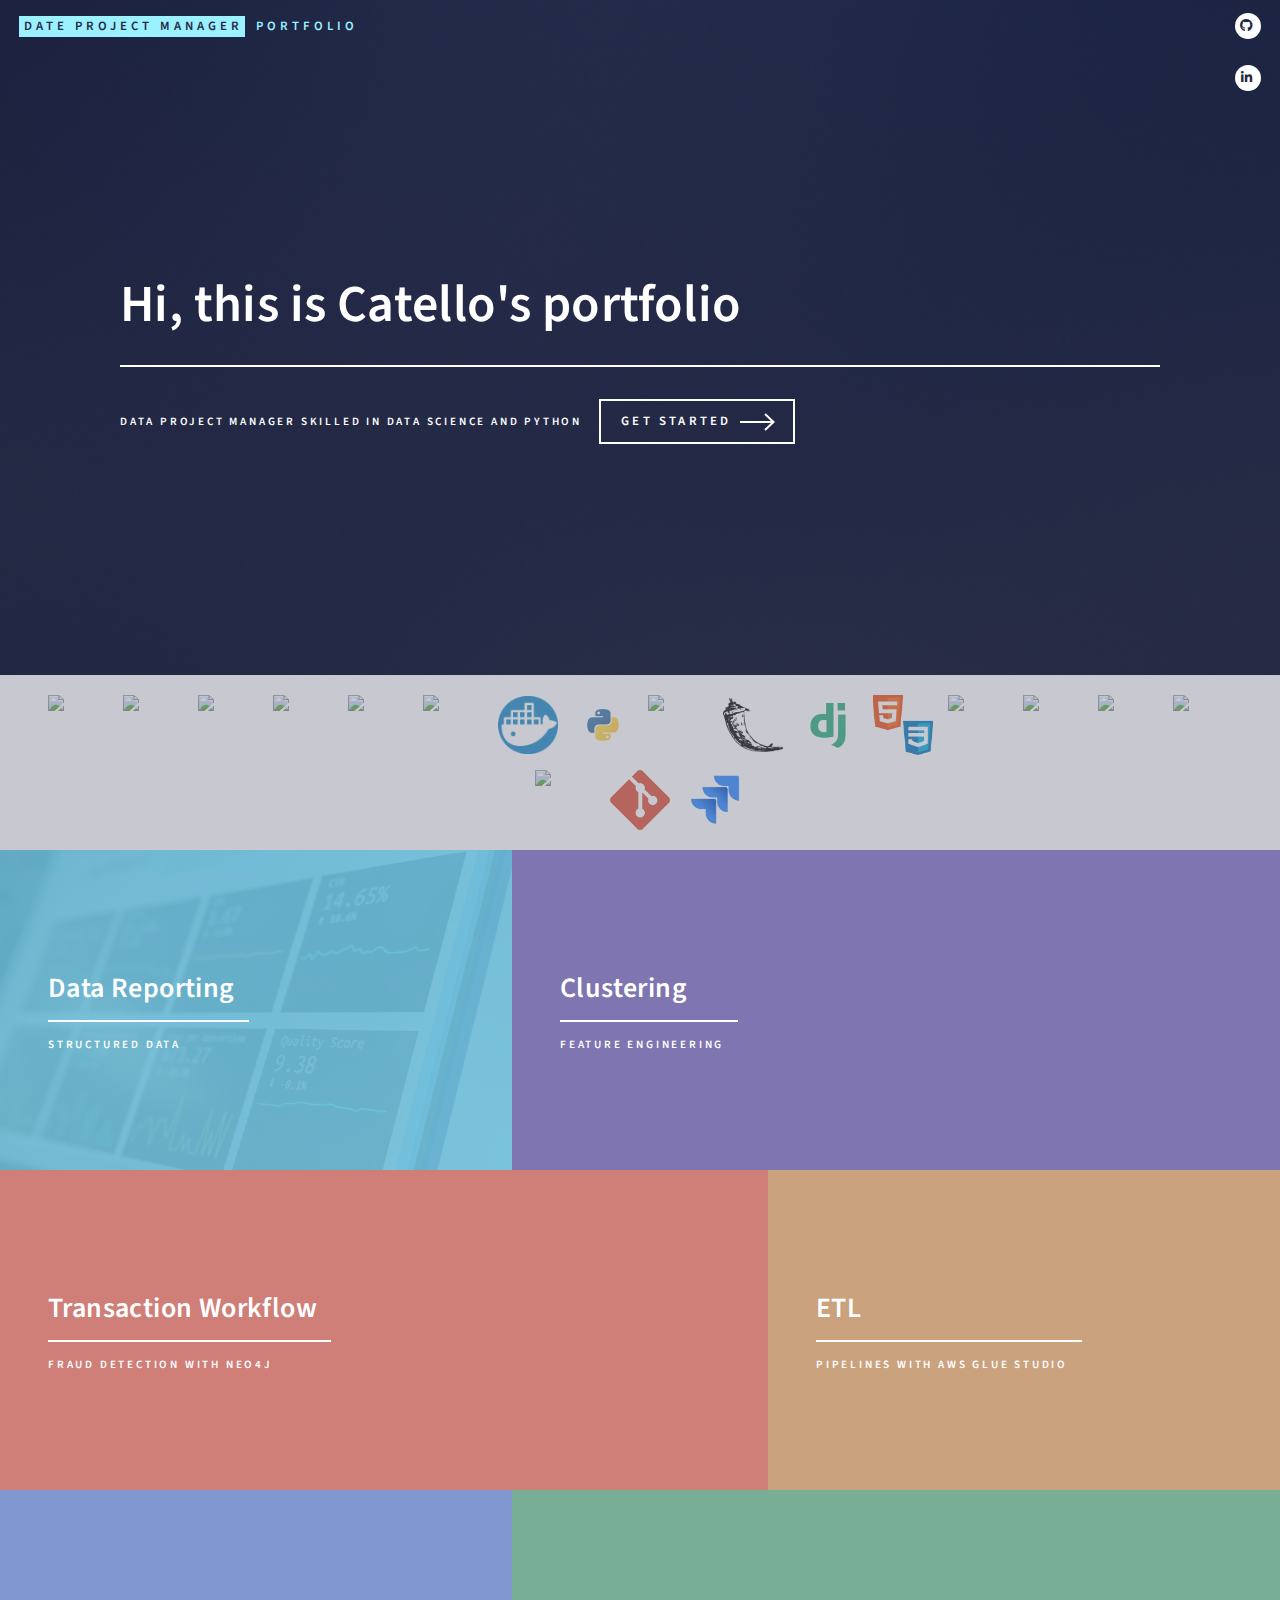
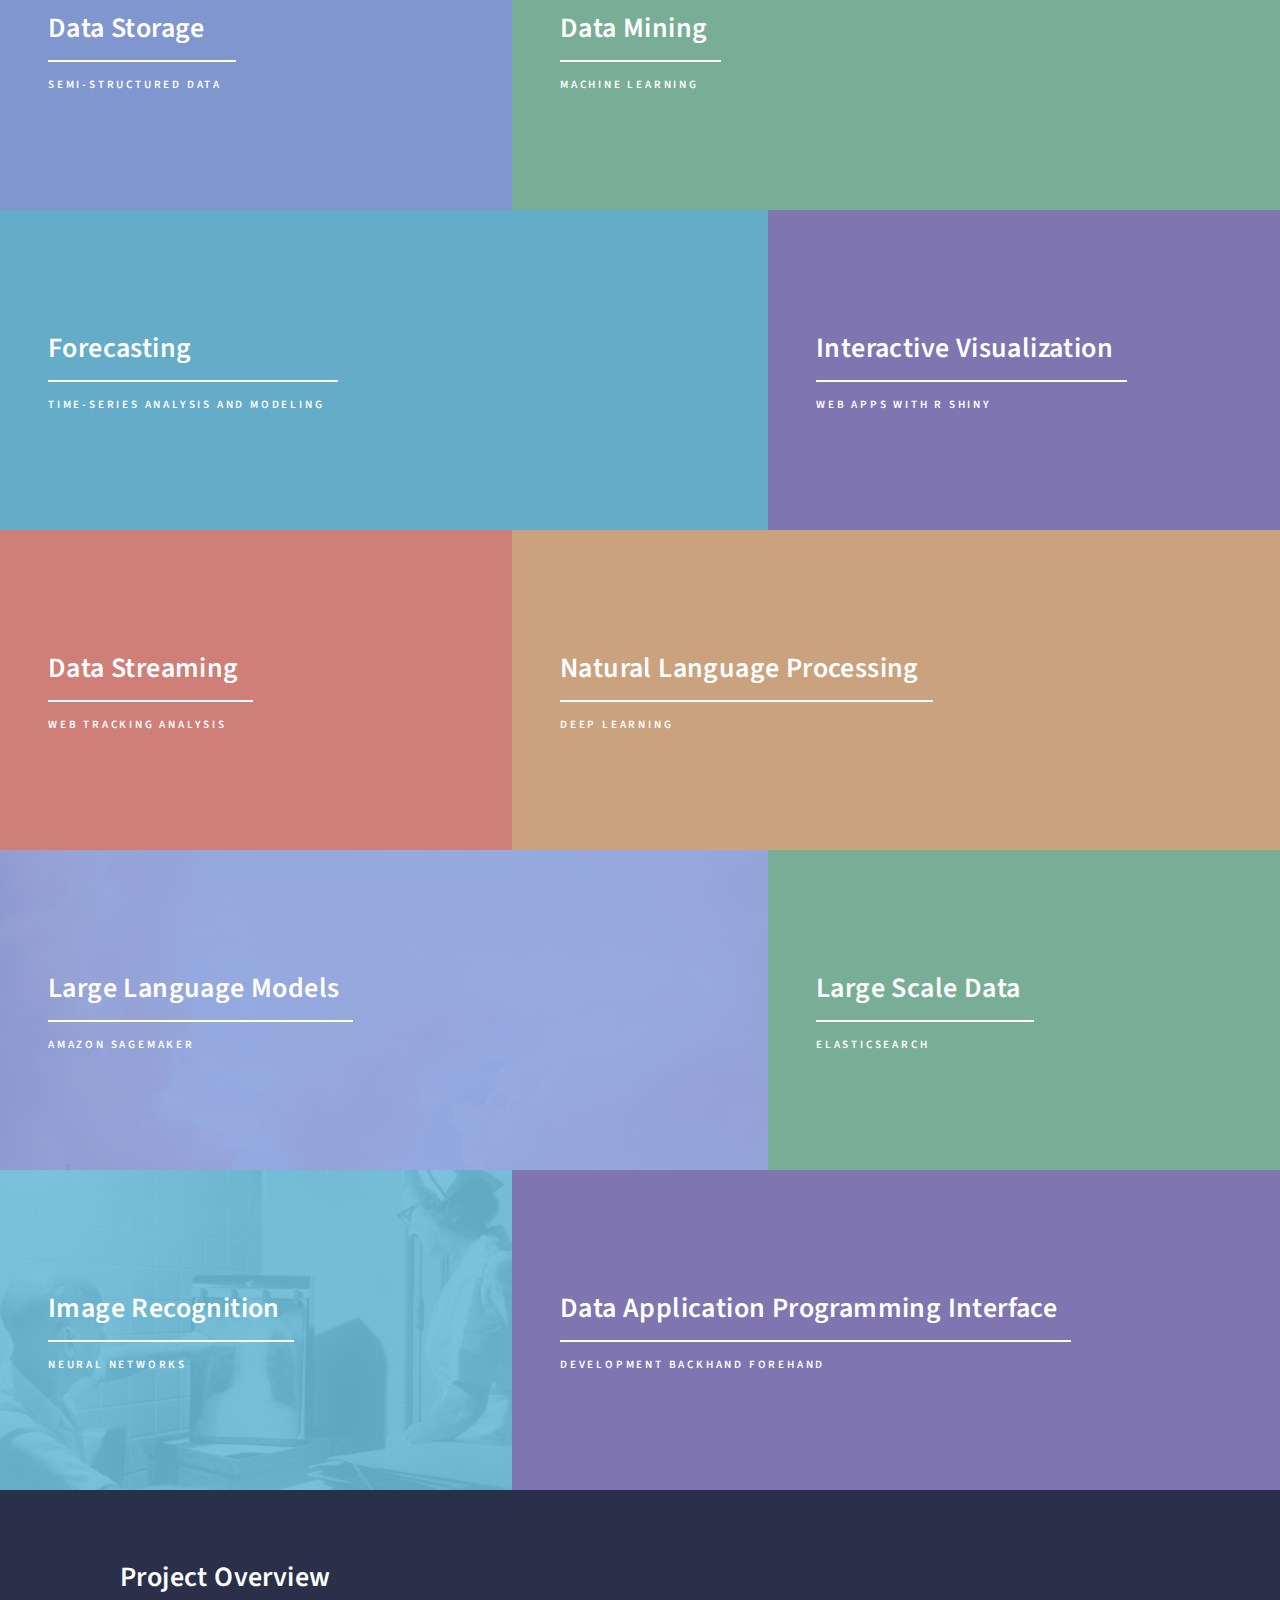
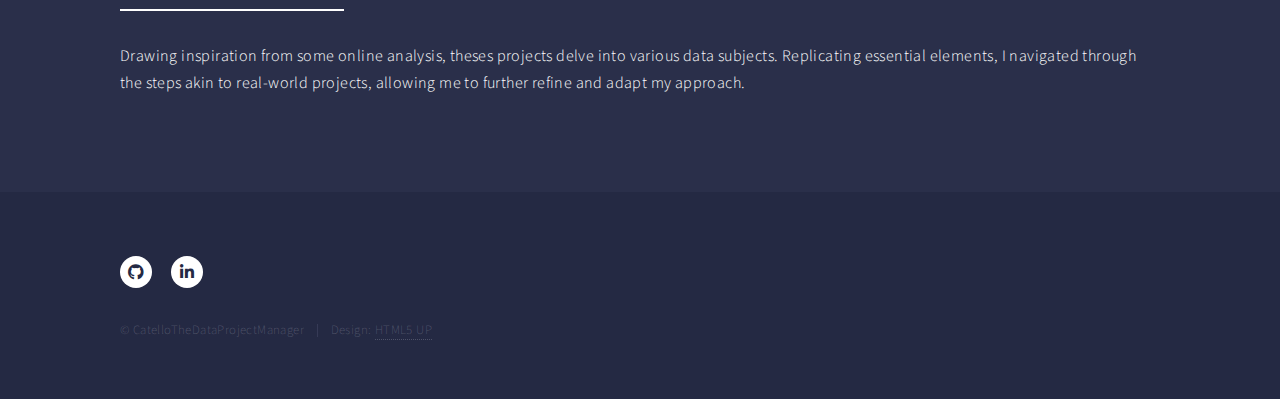
==== commit cc1f35a3: "better logos" ====
--- a/index.html
+++ b/index.html
@@ -77,16 +77,15 @@
     <img src="./images/mongodb_logo.png" alt="MongoDB Logo" class="logo">
     <img src="./images/elasticsearch_logo.png" alt="Elasticsearch Logo" class="logo">
 
-    <!-- Langages de programmation -->
-    <img src="./images/python_logo.jpg" alt="Python Logo" class="logo">
+    <!-- Langages de programmation et d'analyse de données -->
     <img src="./images/R_logo.png" alt="R Logo" class="logo">
+	<img src="./images/SAS_logo.png" alt="SAS Logo" class="logo">
+	<img src="./images/docker_logo.png" alt="Docker Logo" class="logo">
+    <img src="./images/python_logo.png" alt="Python Logo" class="logo">
+	<img src="./images/pandas_logo.png" alt="Pandas Logo" class="logo">
     <img src="./images/flask_logo.png" alt="Flask Logo" class="logo">
     <img src="./images/django_logo.png" alt="Django Logo" class="logo">
     <img src="./images/html_logo.png" alt="Html Logo" class="logo">
-
-    <!-- Outils d'analyse de données -->
-    <img src="./images/pandas_logo.png" alt="Pandas Logo" class="logo">
-    <img src="./images/SAS_logo.png" alt="SAS Logo" class="logo">
 
     <!-- Outils de visualisation de données -->
     <img src="./images/quicksight_logo.png" alt="QuickSight Logo" class="logo">
--- a/assets/css/main.css
+++ b/assets/css/main.css
@@ -1,10 +1,10 @@
 @import url(fontawesome-all.min.css);
 @import url("https://fonts.googleapis.com/css?family=Source+Sans+Pro:300,300italic,600,600italic");
 
-/*
-	Forty by HTML5 UP
-	html5up.net | @ajlkn
-	Free for personal and commercial use under the CCA 3.0 license (html5up.net/license)
+/*
+	Forty by HTML5 UP
+	html5up.net | @ajlkn
+	Free for personal and commercial use under the CCA 3.0 license (html5up.net/license)
 */
 
 html, body, div, span, applet, object,
@@ -3415,12 +3415,13 @@
 			display: block;
 			height: 100%;
 			left: 0;
-			opacity: 0.85;
+			opacity: 0.75; /* Modified opacity */
 			position: absolute;
 			top: 0;
 			width: 100%;
 			z-index: 1;
 		}
+	
 
 		#banner h1 {
 			font-size: 3.25em;
@@ -3495,7 +3496,7 @@
 		}
 
 		#banner.style2:after {
-			background-color: #8d82c4;
+			background-color: #0a071c;
 		}
 
 		#banner.style3:after {
@@ -3585,6 +3586,58 @@
 				}
 
 		}
+
+/* Logos */
+.logos {
+    display: flex;
+    flex-wrap: wrap;
+    justify-content: center;
+    align-items: center;
+    gap: 15px;
+    background-color: #ffffff;
+    opacity: 0.75;
+    padding: 20px;
+    max-width: 100%;
+    box-sizing: border-box;
+}
+
+.logos .logo {
+    width: 60px;
+    height: 60px;
+    object-fit: contain;
+    opacity: 0.75;
+    transition: opacity 0.3s, transform 0.3s;
+}
+
+.logos .logo:hover {
+    opacity: 1;
+    transform: scale(1.1);
+}
+
+/* Media queries pour la responsivité */
+@media (max-width: 768px) {
+    .logos {
+        gap: 10px;
+        padding: 15px;
+    }
+    
+    .logos .logo {
+        width: 45px;
+        height: 45px;
+    }
+}
+
+@media (max-width: 480px) {
+    .logos {
+        gap: 8px;
+        padding: 10px;
+    }
+    
+    .logos .logo {
+        width: 40px;
+        height: 40px;
+    }
+}
 
 /* Main */
 
@@ -3949,4 +4002,5 @@
 			transform: none;
 			opacity: 1;
 			visibility: visible;
-		}+		}
+
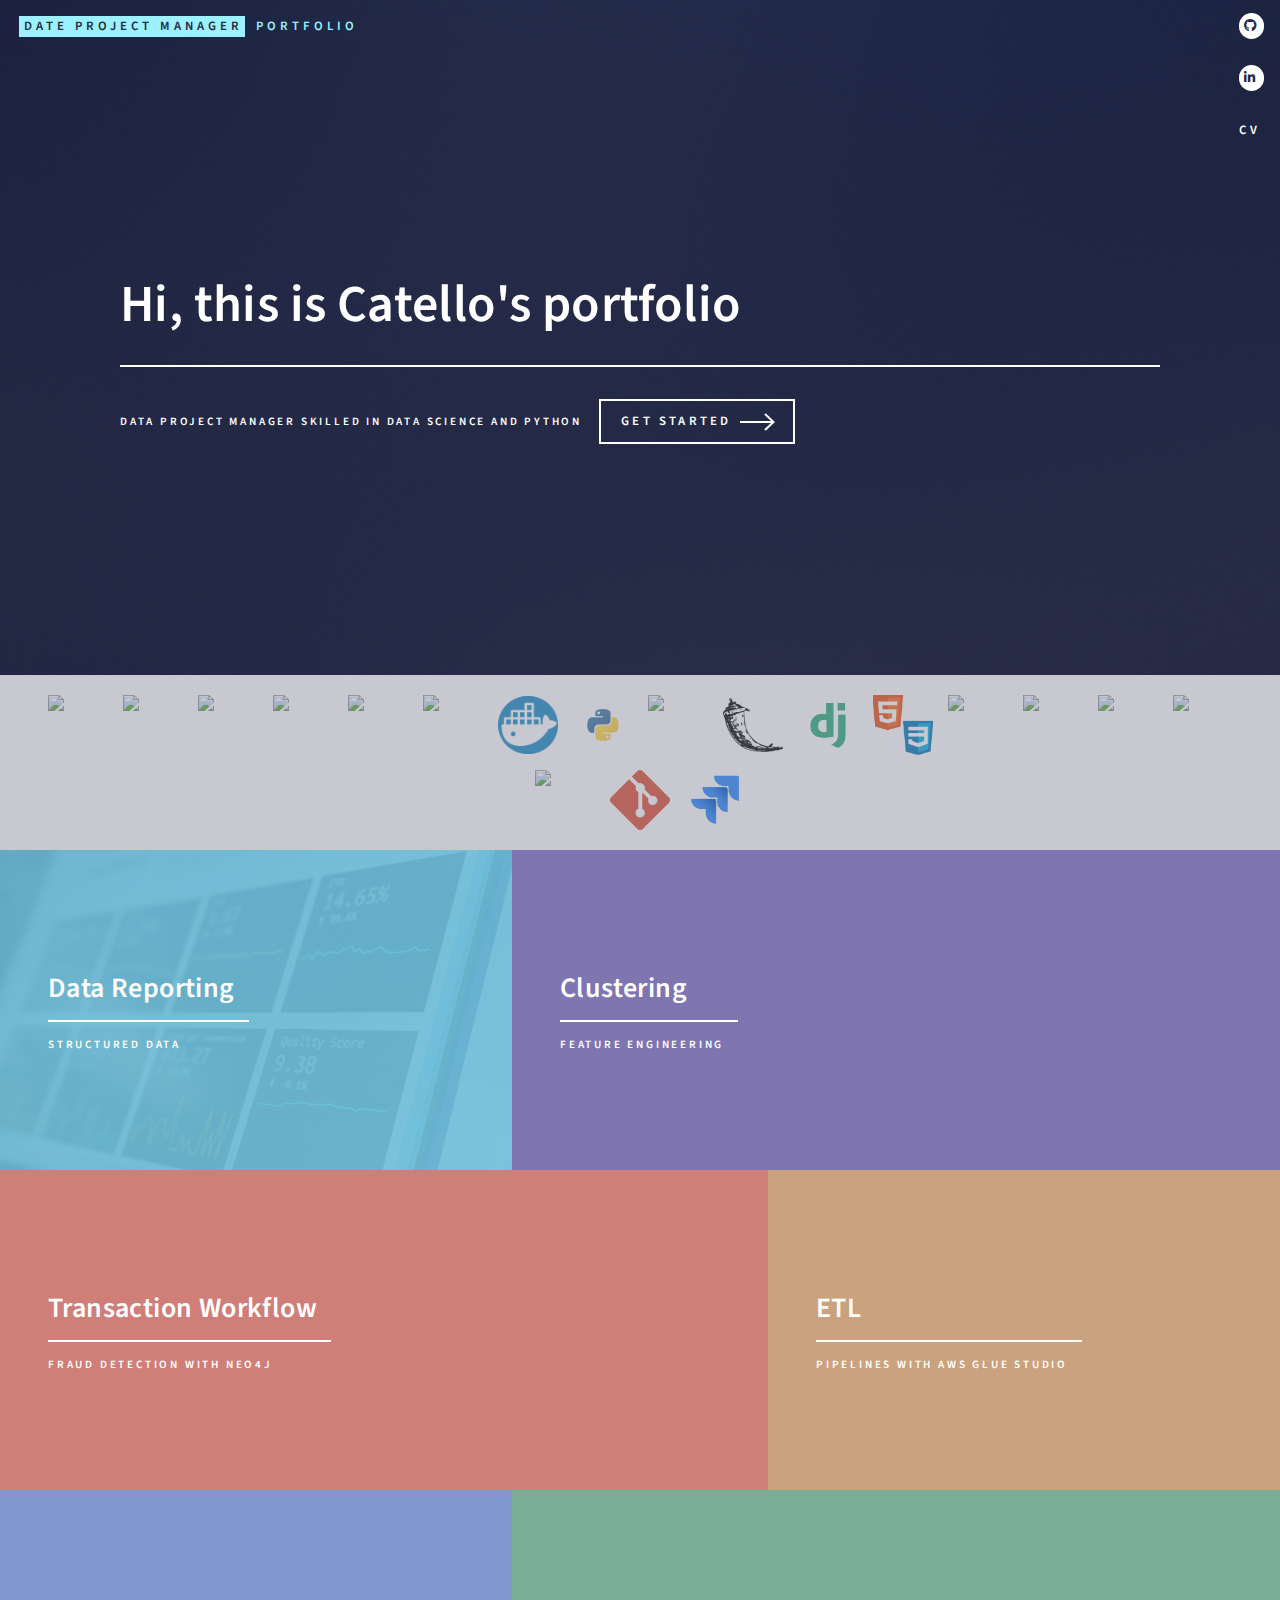
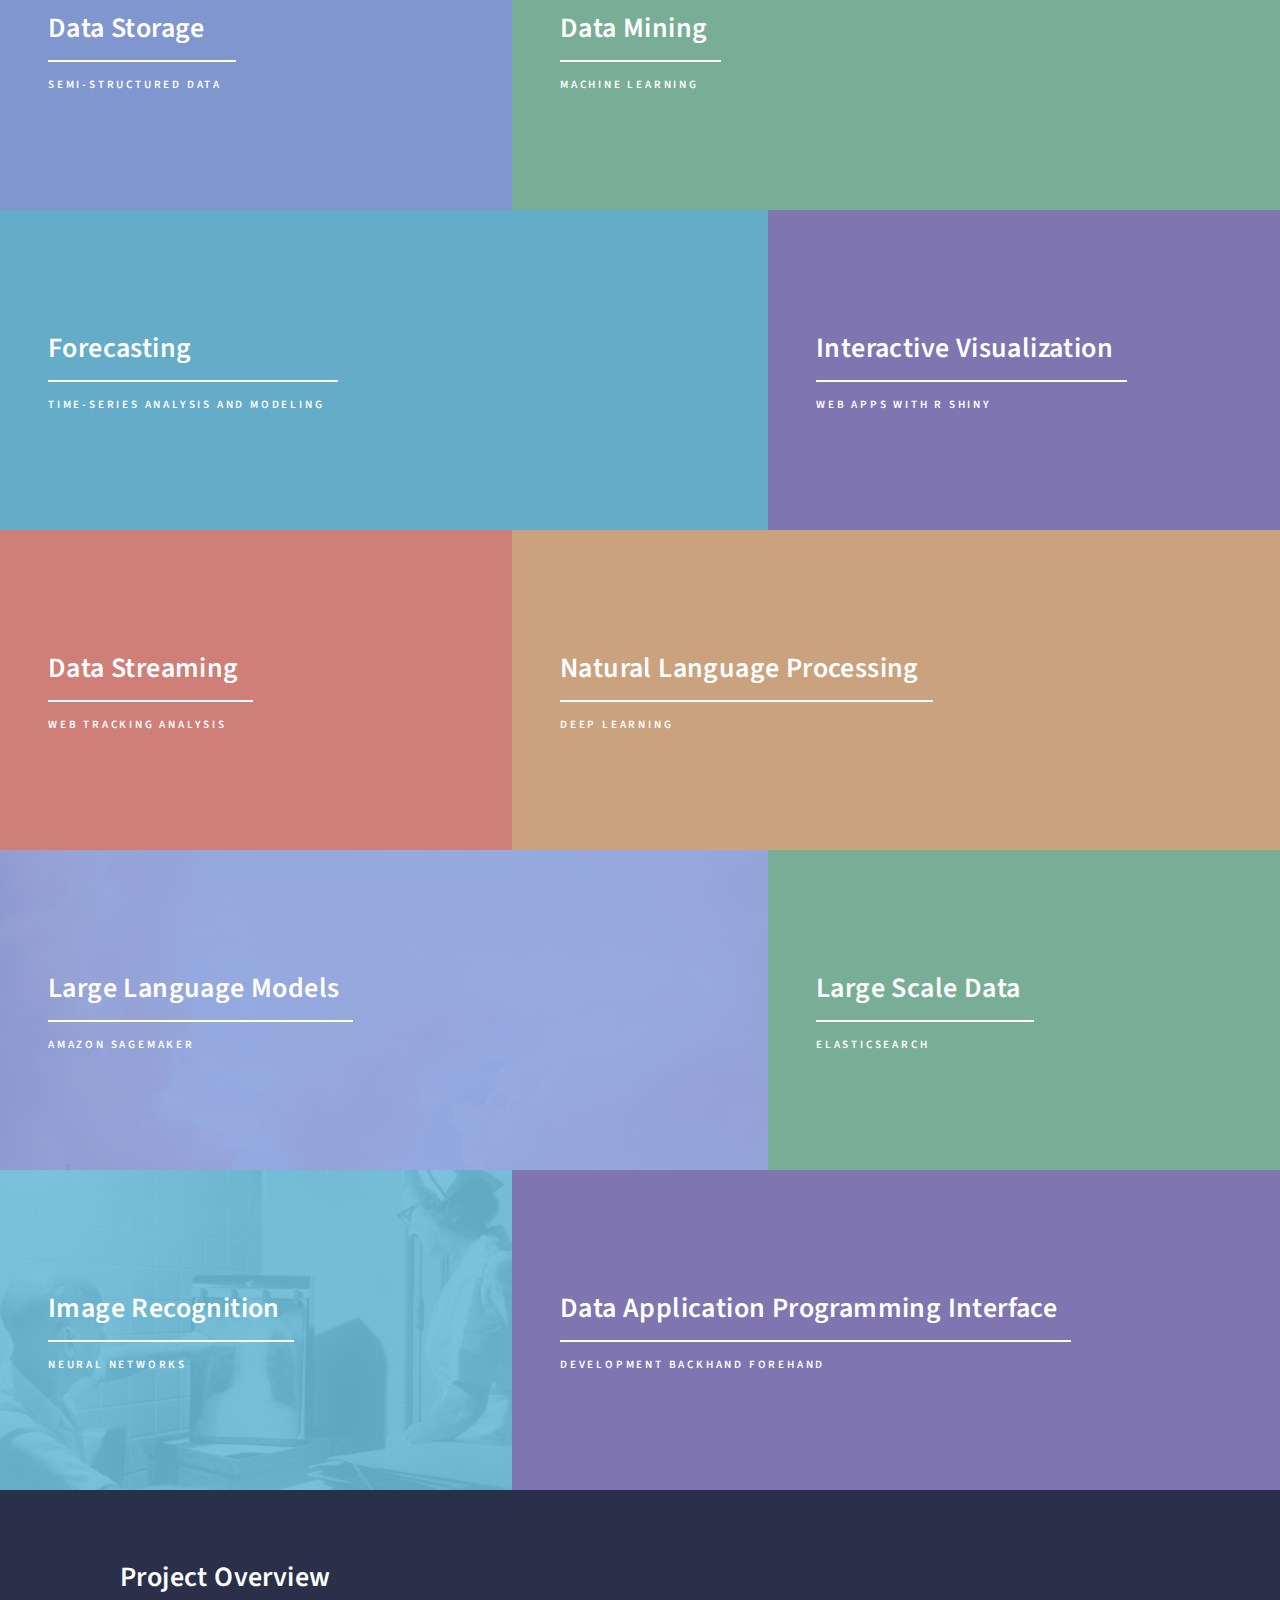
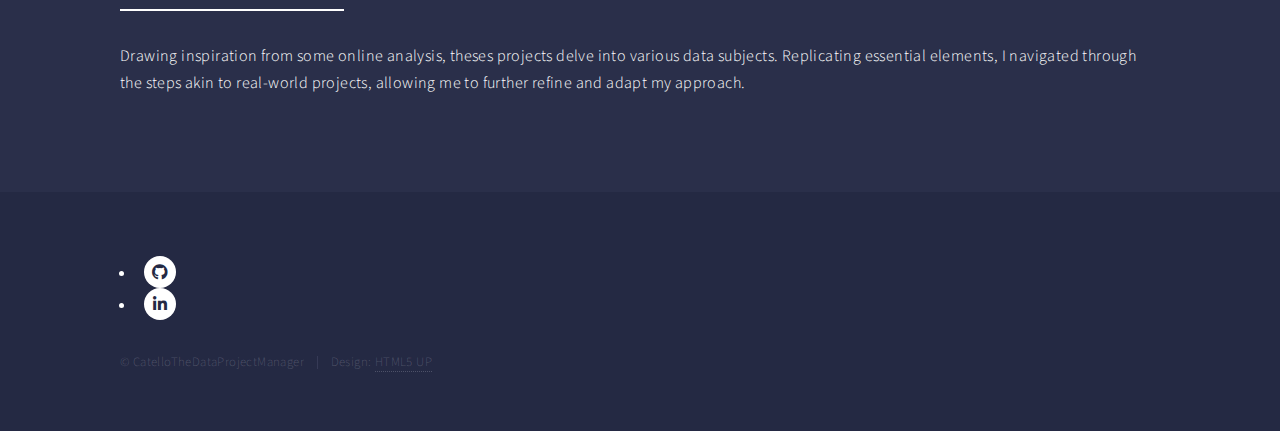
==== commit 2d13e1b9: "cv link" ====
--- a/index.html
+++ b/index.html
@@ -31,9 +31,18 @@
 						<nav>
 
 							<div class="icons">
-								<a href="https://github.com/CatelloTheDataProjectManager" class="icon brands alt fa-github"><span class="label">GitHub</span></a>
-								<a href="https://www.linkedin.com/in/catelloda/" class="icon brands alt fa-linkedin-in"><span class="label">LinkedIn</span></a>
+								<a href="https://github.com/CatelloTheDataProjectManager" class="icon brands alt fa-github">
+									<span class="label">GitHub</span>
+								</a>
+								<a href="https://www.linkedin.com/in/catelloda/" class="icon brands alt fa-linkedin-in">
+									<span class="label">LinkedIn</span>
+								</a>
+								<a href="https://www.canva.com/design/DAGgxjwgzXM/rR_J59DiXds-F7H3j_pC8Q/view?utlId=h40bdc6713c#1" class="icon alt custom-icon">
+									<span class="label">CV</span>
+									<div class="cv-circle">CV</div>
+								</a>
 							</div>
+							
 							
 							<!--<a href="#menu">Menu</a> --> 
 						</nav>
@@ -219,7 +228,7 @@
 										<img src="images/image_recognition.jpg" alt="" />
 									</span>
 									<header class="major">
-										<h3><a href="" class="link">Image Recognition</a></h3>
+										<h3><a href="https://github.com/CatelloTheDataProjectManager/Image_Recognition_NN/blob/main/README.md" class="link">Image Recognition</a></h3>
 										<p>Neural Networks</p>
 									</header>
 								</article>
--- a/assets/css/main.css
+++ b/assets/css/main.css
@@ -2340,30 +2340,7 @@
 				width: 100%;
 			}
 
-/* Icons */
-
-	ul.icons {
-		cursor: default;
-		list-style: none;
-		padding-left: 0;
-	}
-
-		ul.icons li {
-			display: inline-block;
-			padding: 0 1em 0 0;
-		}
-
-			ul.icons li:last-child {
-				padding-right: 0;
-			}
-
-		@media screen and (max-width: 736px) {
-
-			ul.icons li {
-				padding: 0 0.75em 0 0;
-			}
-
-		}
+
 
 /* Pagination */
 
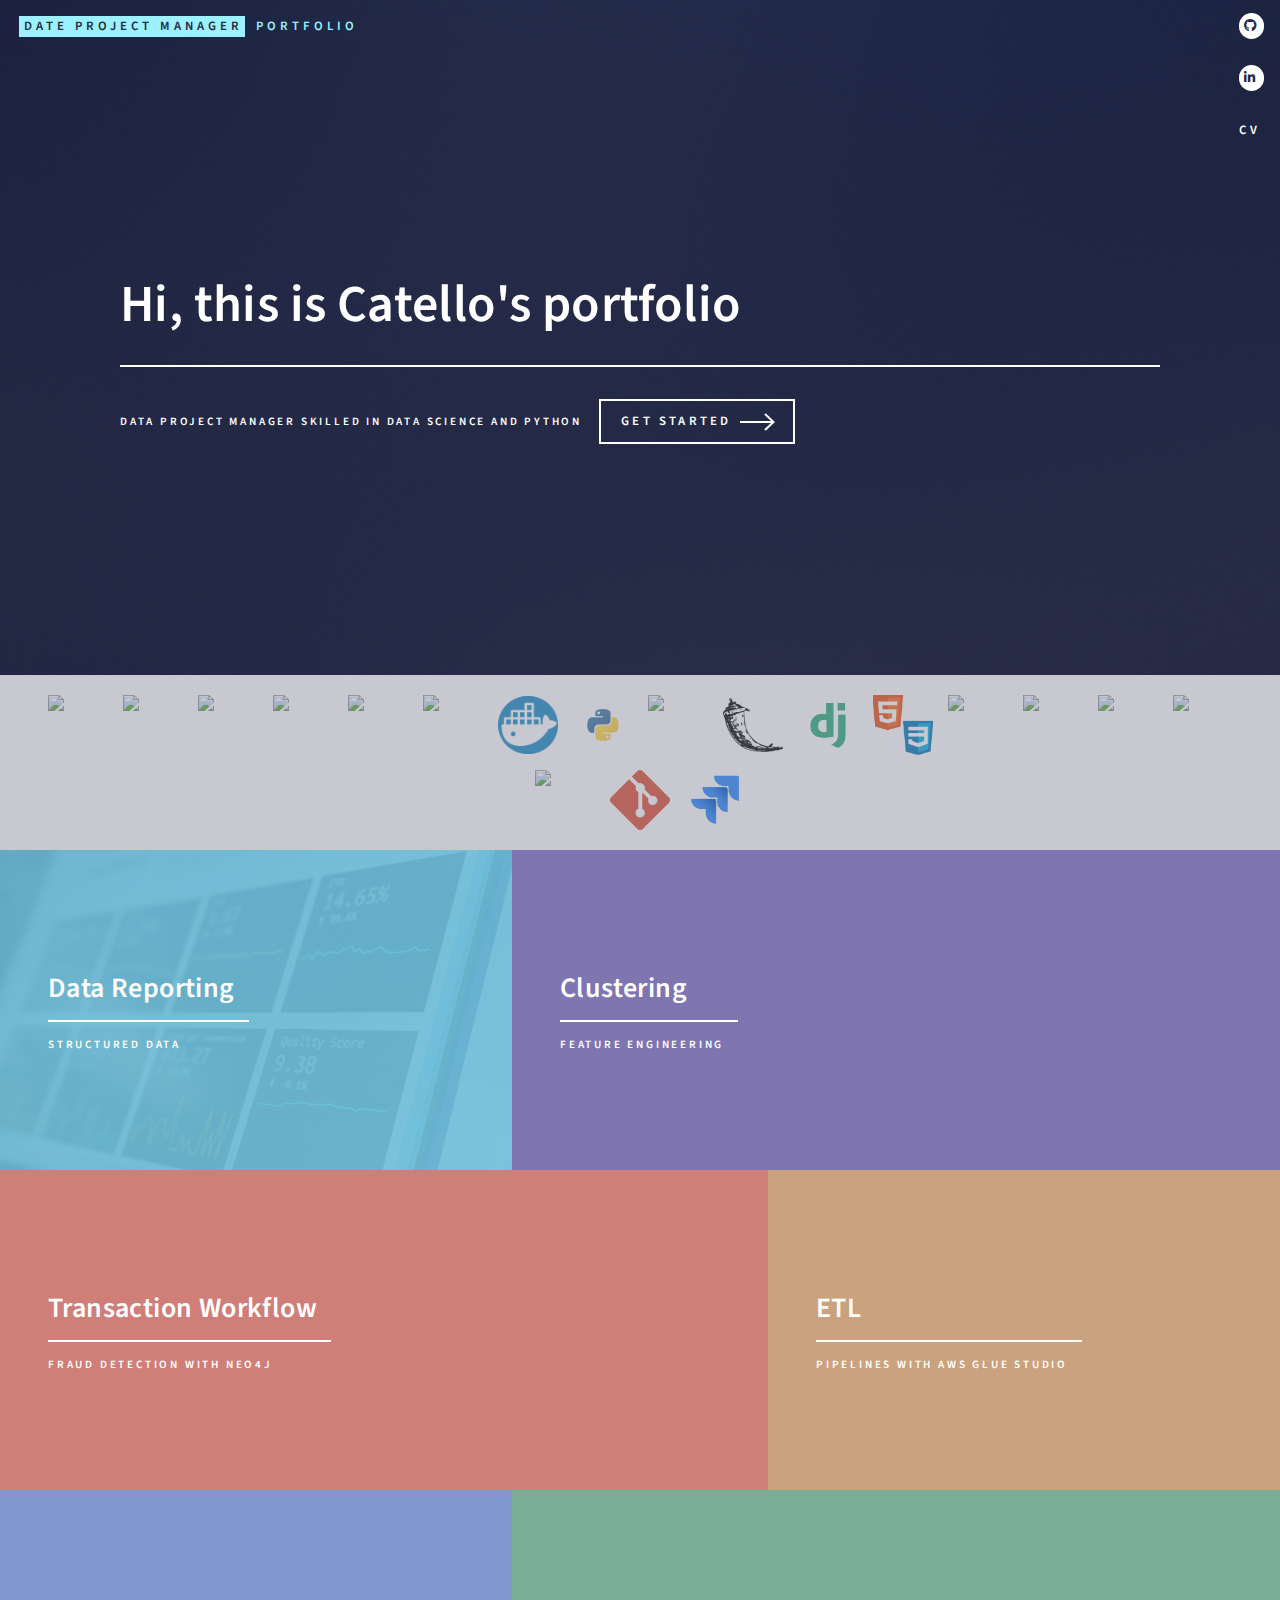
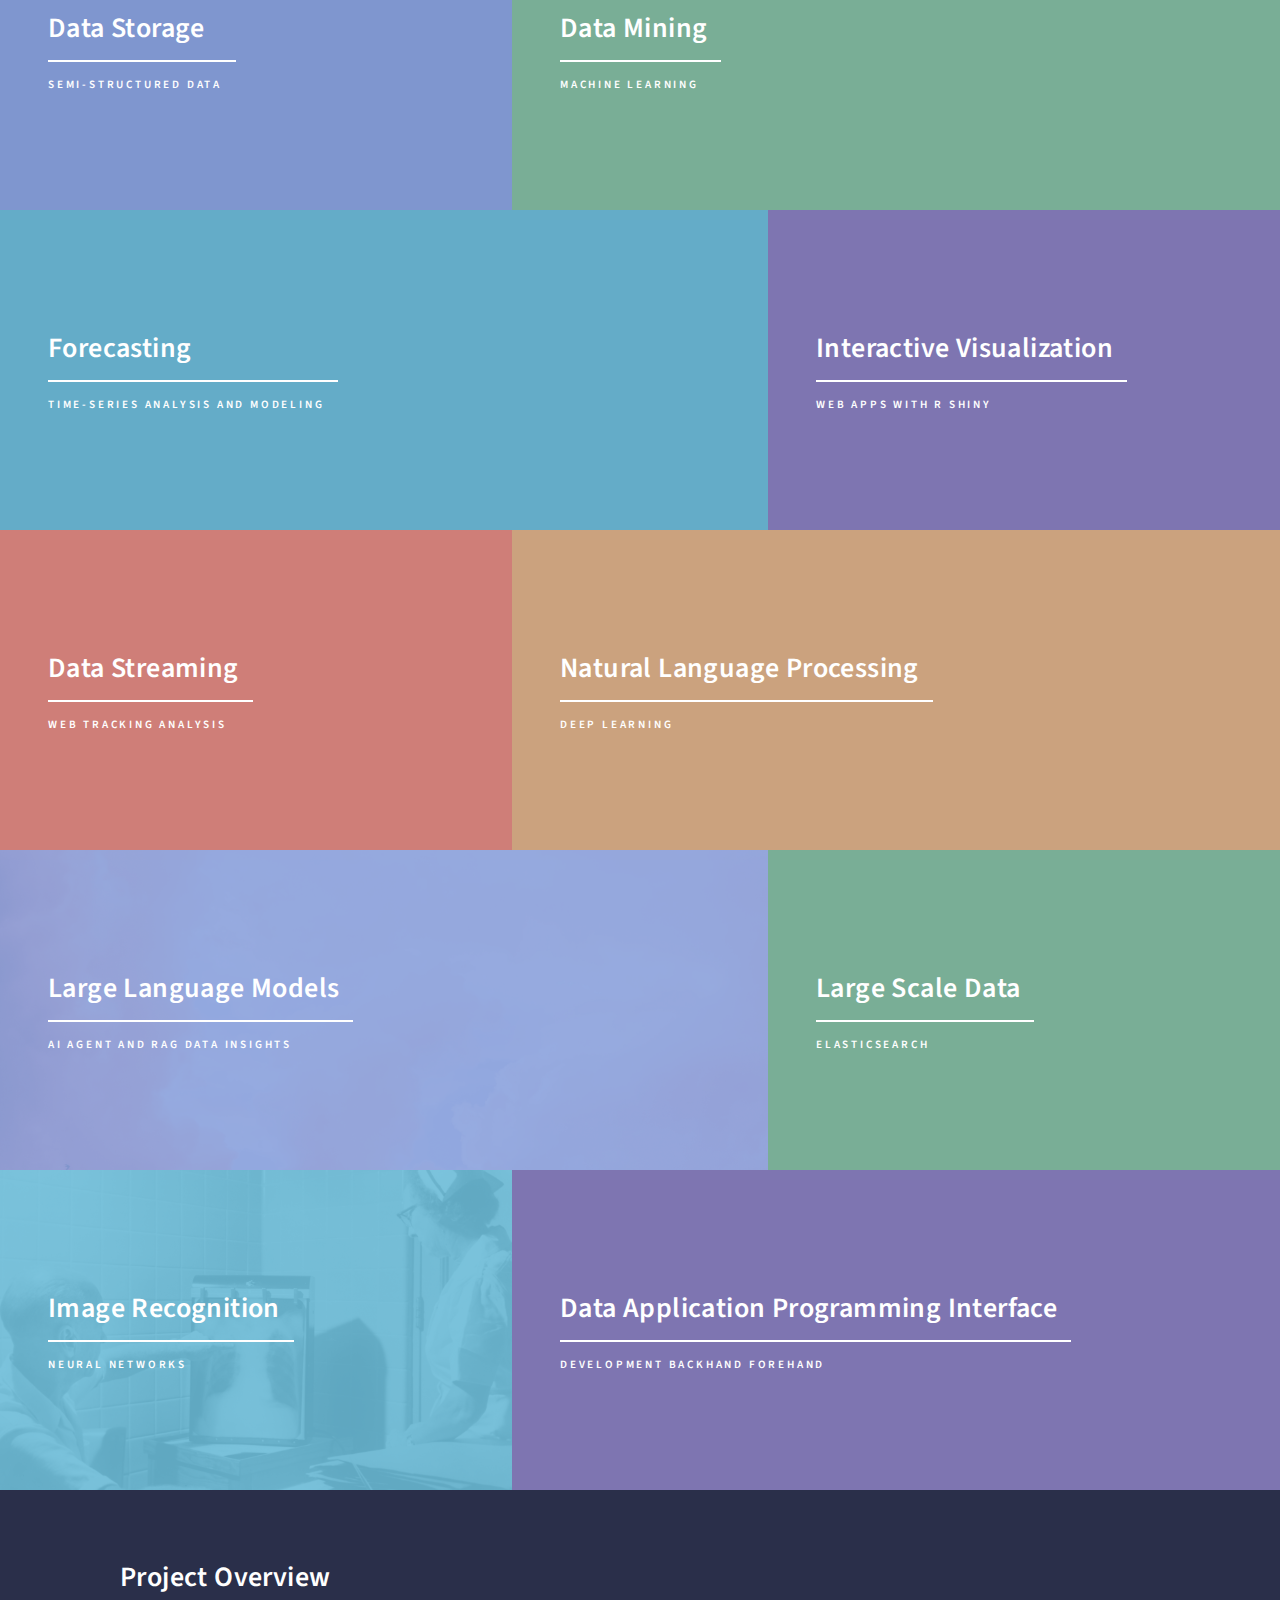
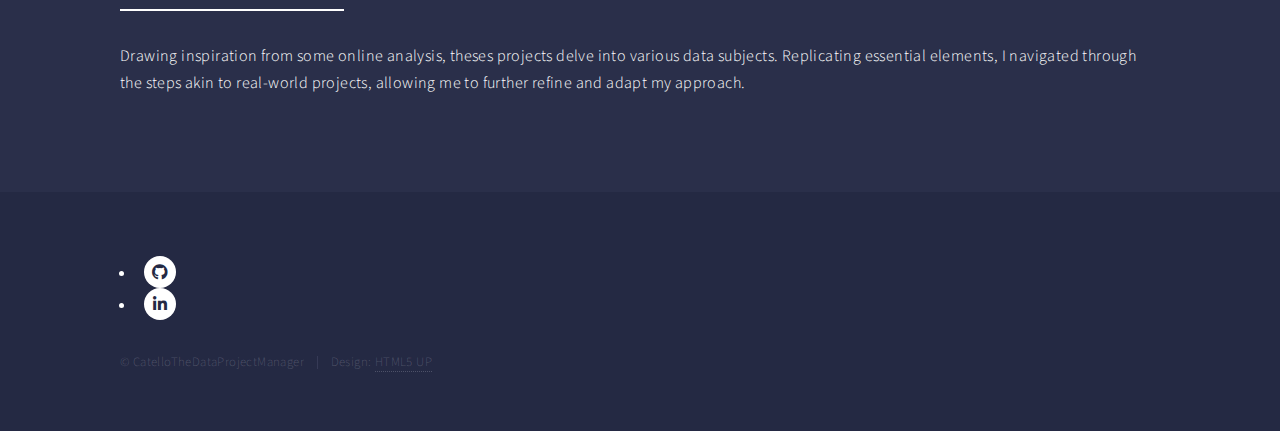
==== commit b7a5ac63: "better LLM project" ====
--- a/index.html
+++ b/index.html
@@ -211,7 +211,7 @@
 									</span>
 									<header class="major">
 										<h3><a href="https://github.com/CatelloTheDataProjectManager/LLM-SageMaker/blob/main/README.md" class="link">Large Language Models</a></h3>
-										<p>Amazon SageMaker</p>
+										<p>AI Agent and RAG Data Insights</p>
 									</header>
 								</article>
 								<article>
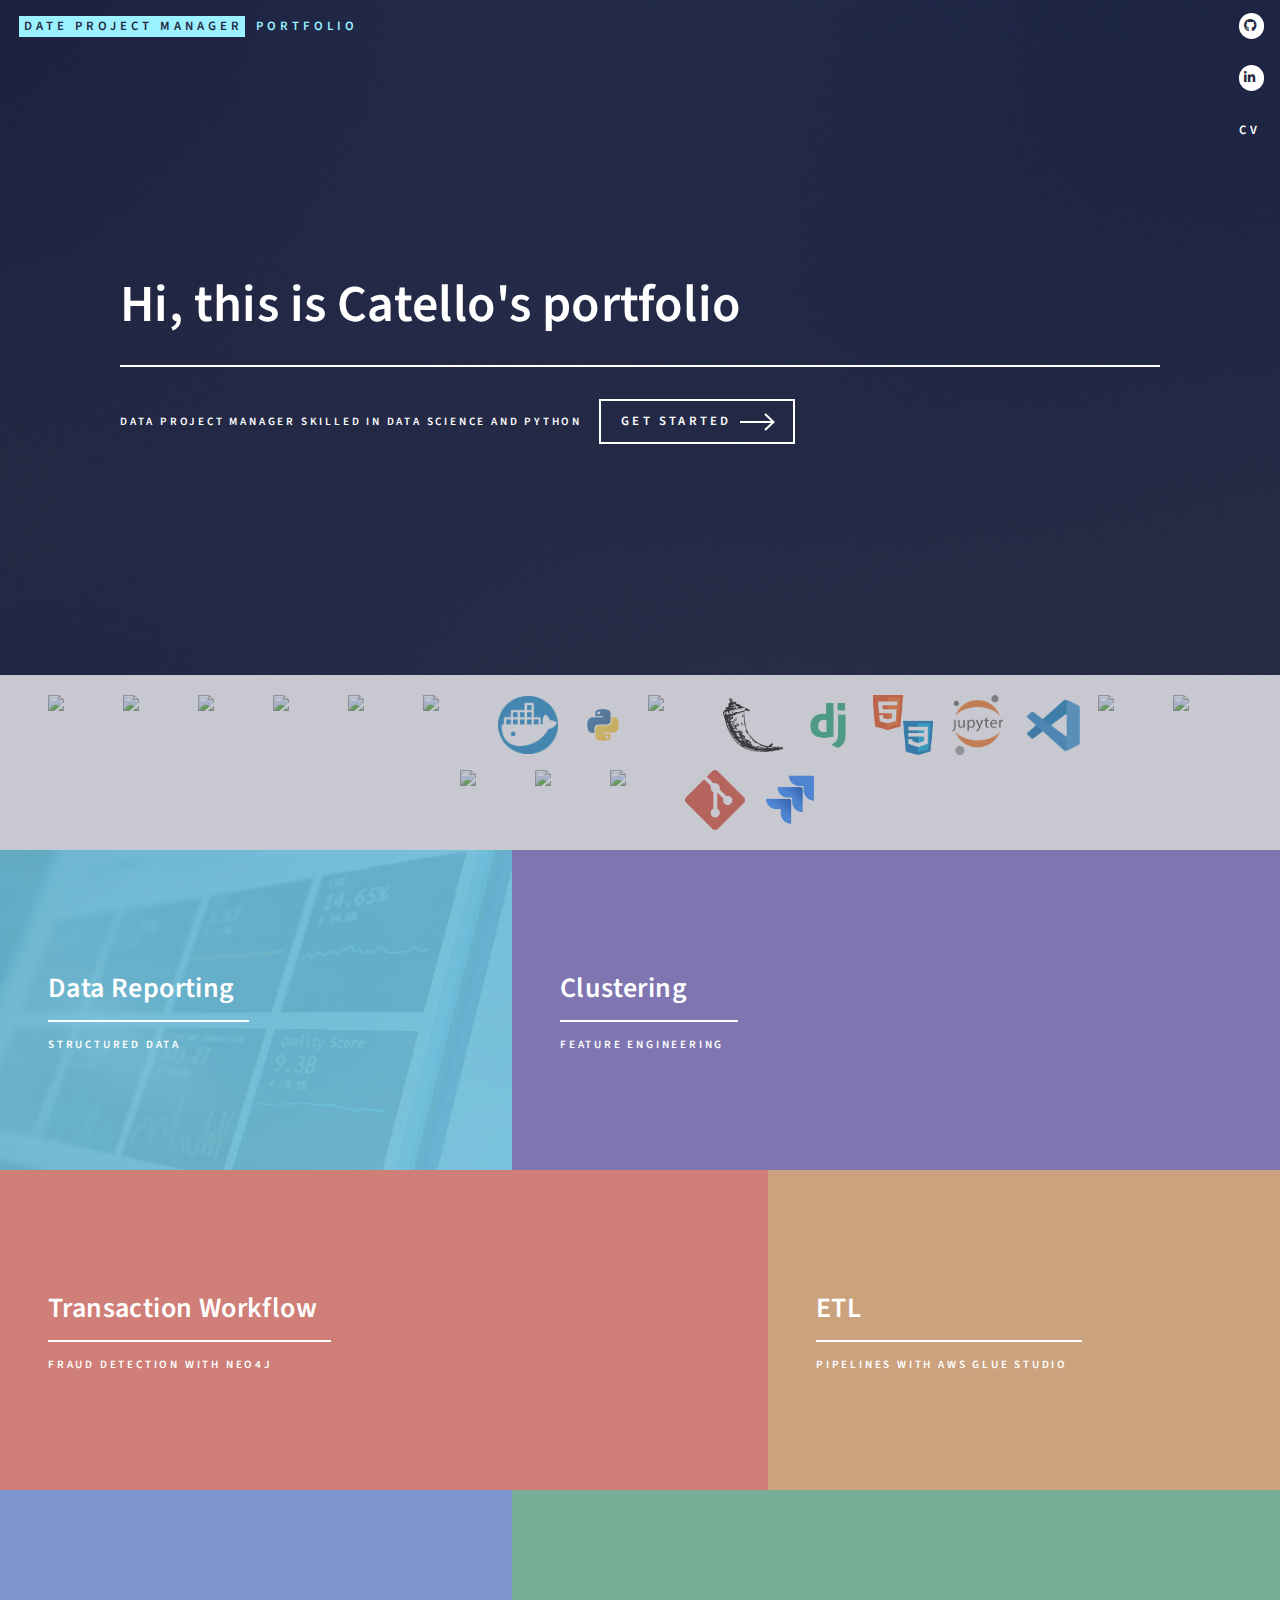
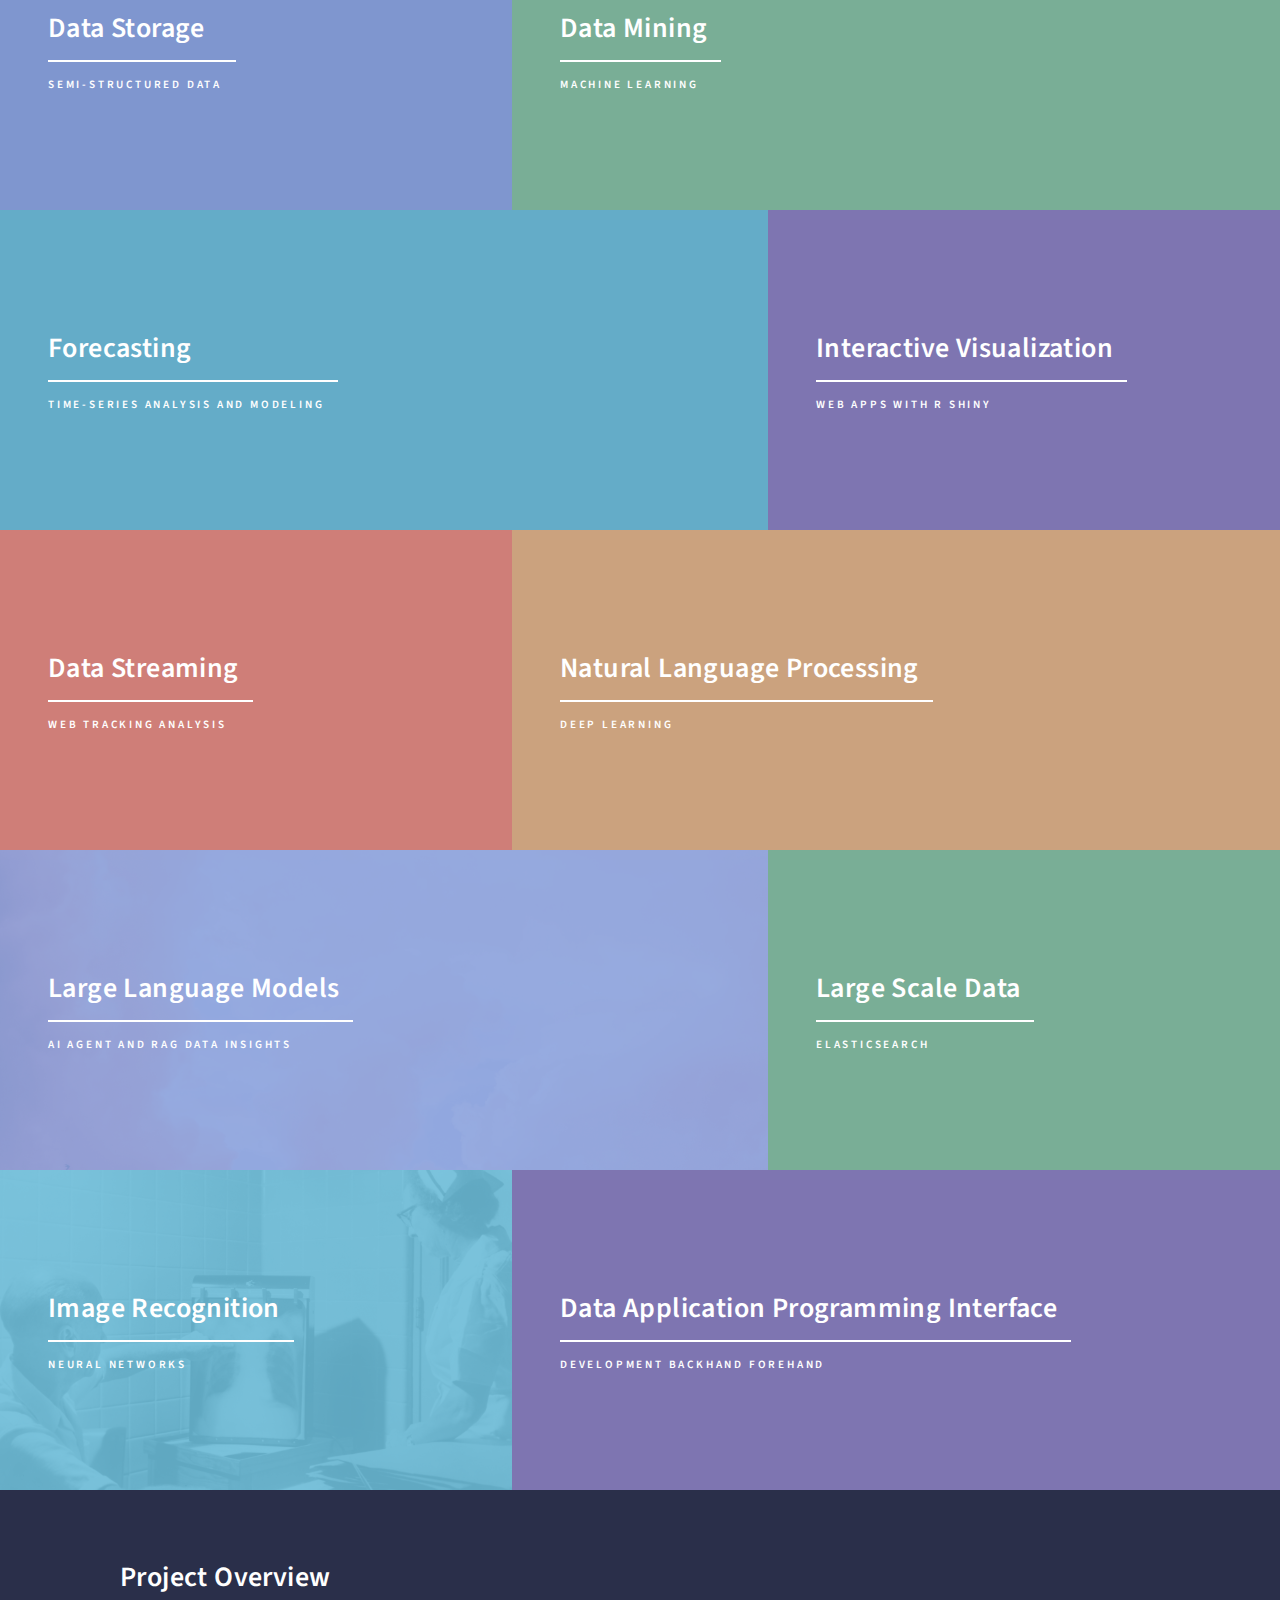
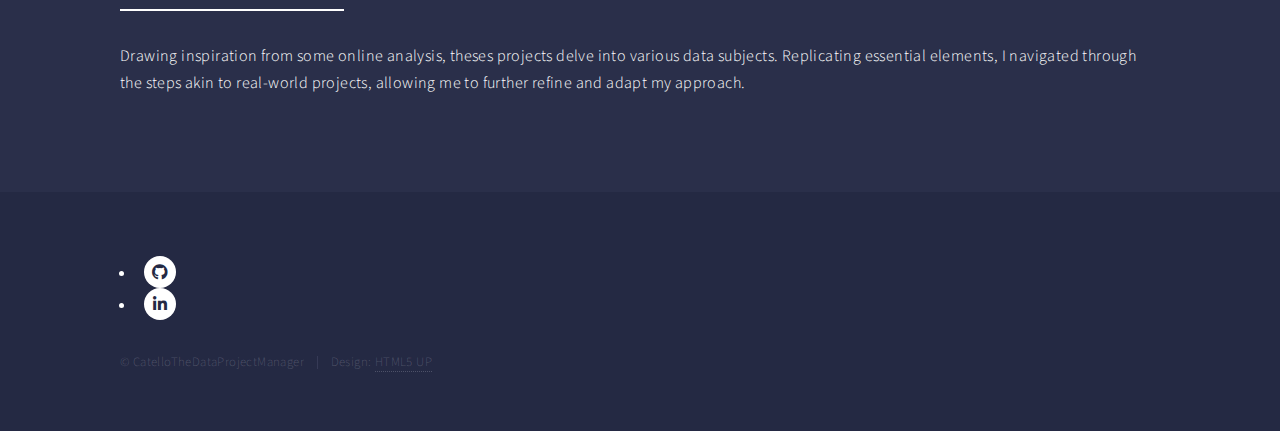
==== commit 3d825ffe: "Logos added" ====
--- a/index.html
+++ b/index.html
@@ -88,21 +88,25 @@
 
     <!-- Langages de programmation et d'analyse de données -->
     <img src="./images/R_logo.png" alt="R Logo" class="logo">
-	<img src="./images/SAS_logo.png" alt="SAS Logo" class="logo">
-	<img src="./images/docker_logo.png" alt="Docker Logo" class="logo">
+    <img src="./images/SAS_logo.png" alt="SAS Logo" class="logo">
+    <img src="./images/docker_logo.png" alt="Docker Logo" class="logo">
     <img src="./images/python_logo.png" alt="Python Logo" class="logo">
-	<img src="./images/pandas_logo.png" alt="Pandas Logo" class="logo">
+    <img src="./images/pandas_logo.png" alt="Pandas Logo" class="logo">
     <img src="./images/flask_logo.png" alt="Flask Logo" class="logo">
     <img src="./images/django_logo.png" alt="Django Logo" class="logo">
     <img src="./images/html_logo.png" alt="Html Logo" class="logo">
 
+    <!-- Outils de développement -->
+    <img src="./images/jupyter_logo.png" alt="Jupyter Logo" class="logo">
+    <img src="./images/vs_code_logo.png" alt="VS Code Logo" class="logo">
+
     <!-- Outils de visualisation de données -->
     <img src="./images/quicksight_logo.png" alt="QuickSight Logo" class="logo">
     <img src="./images/Microsoft-Power-BI_logo.png" alt="Power BI Logo" class="logo">
 
     <!-- Outils de gestion de données -->
     <img src="./images/segment_logo.png" alt="Segment Logo" class="logo">
-    <img src="./images/amplitude_logo.png" alt="Amplitude" class="logo">
+    <img src="./images/amplitude_logo.png" alt="Amplitude Logo" class="logo">
     <img src="./images/aws_logo.png" alt="AWS Logo" class="logo">
 
     <!-- Outils de gestion de projet et contrôle de version -->
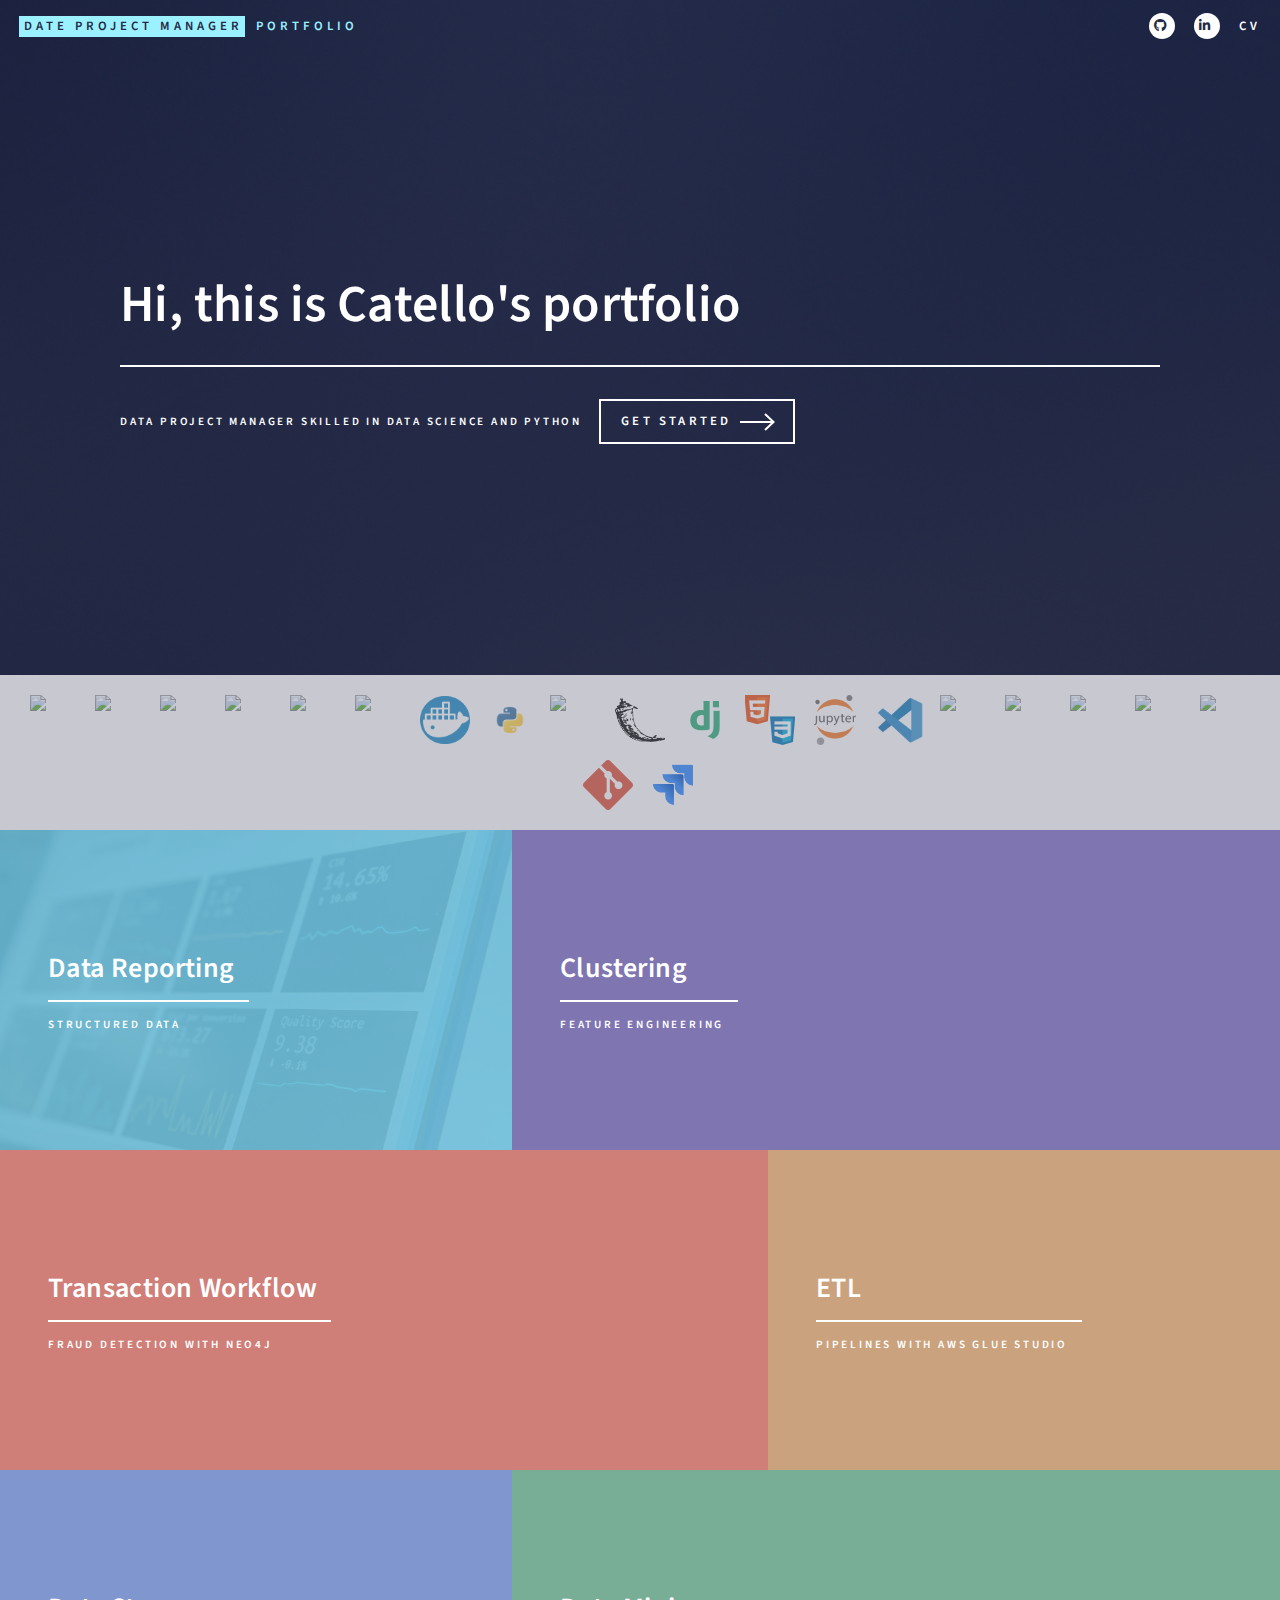
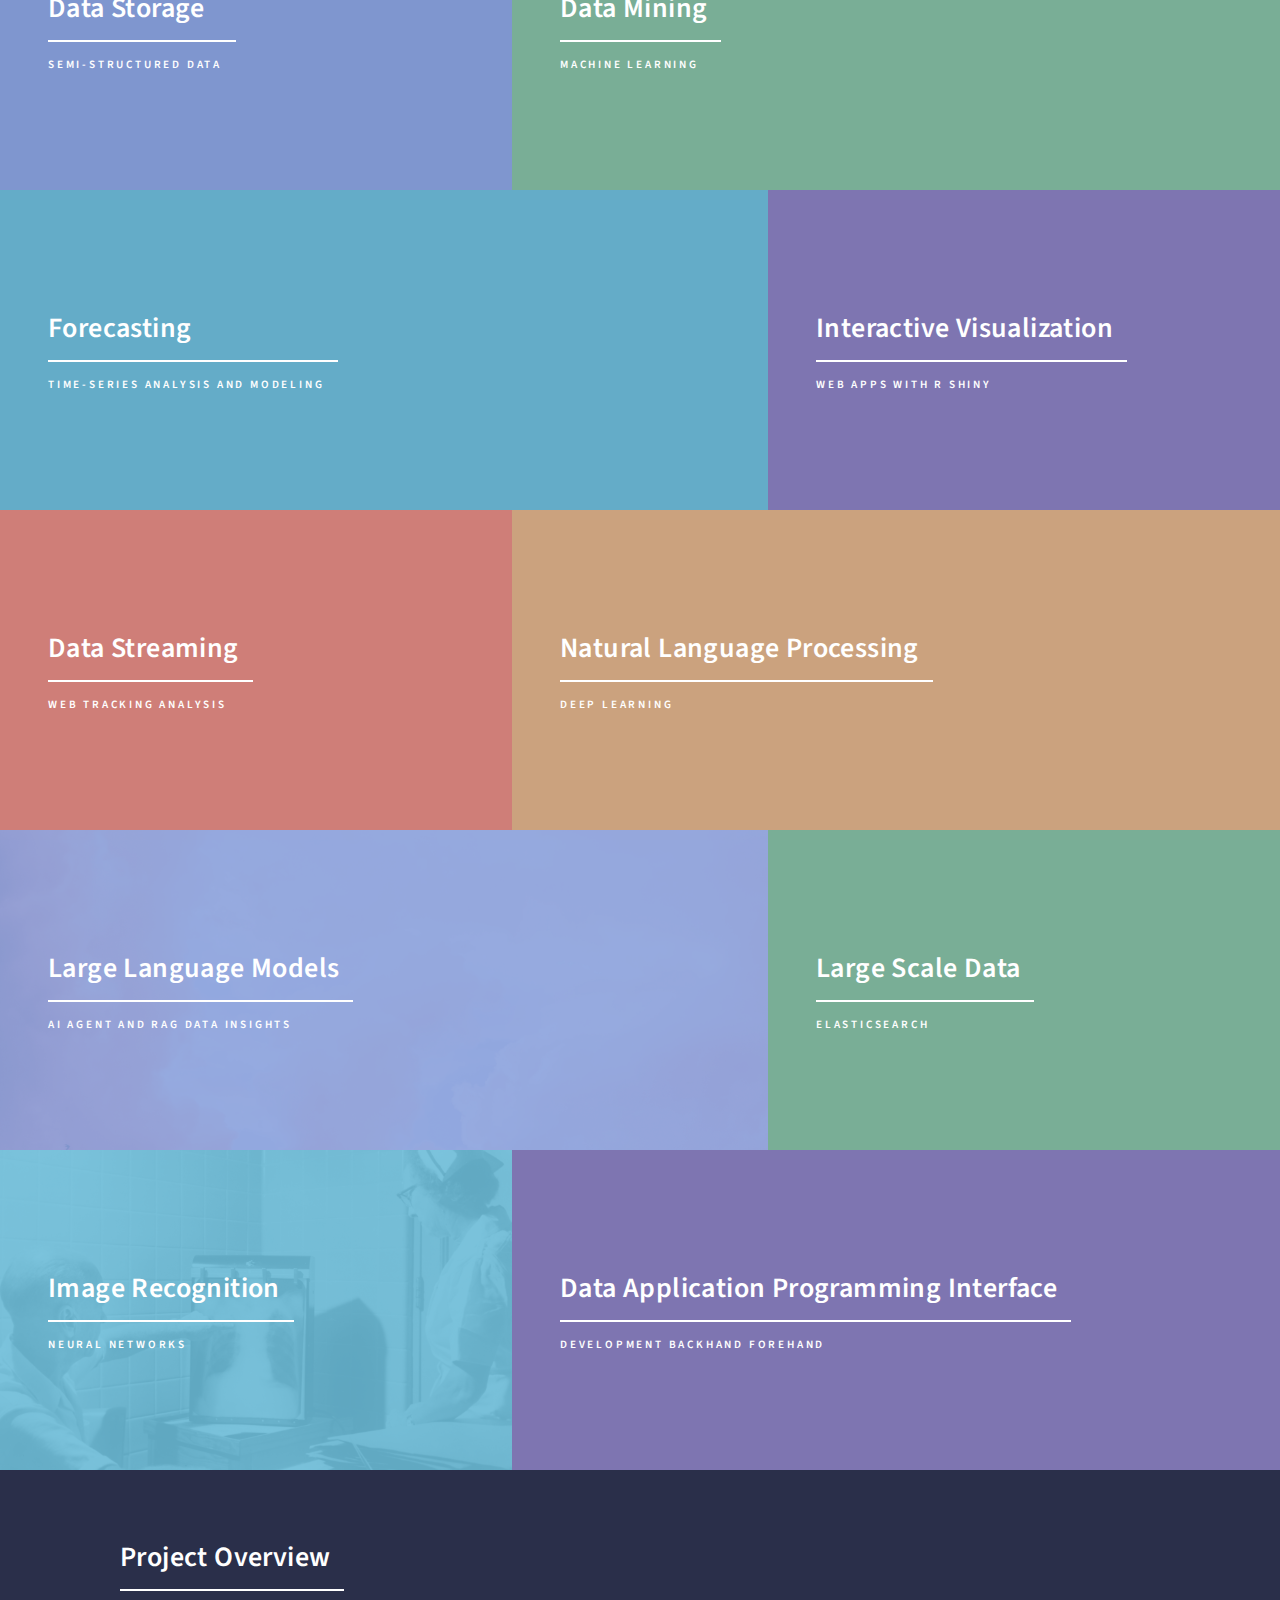
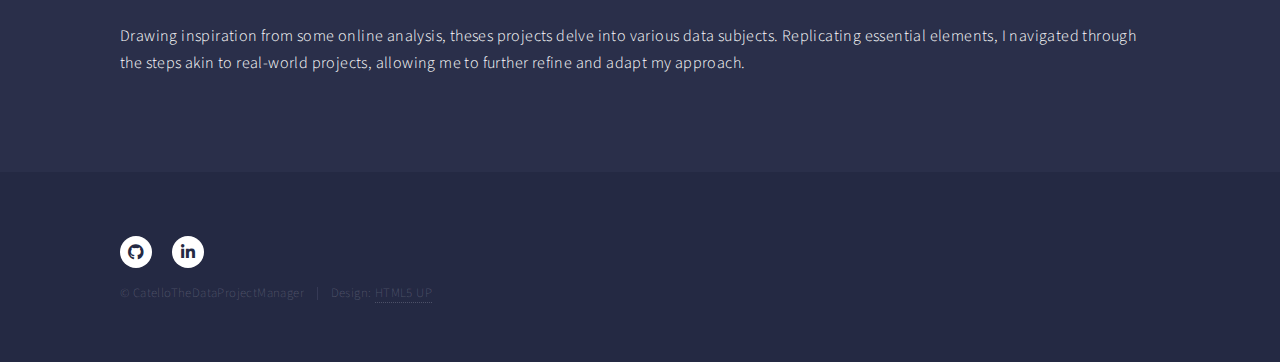
==== commit 5301ef71: "better icons and logos" ====
--- a/index.html
+++ b/index.html
@@ -26,22 +26,14 @@
 			<div id="wrapper">
 
 				<!-- Header -->
-					<header id="header" class="alt">
-						<a href="index.html" class="logo"><strong>Date Project Manager</strong> <span>Portfolio</span></a>
-						<nav>
-
-							<div class="icons">
-								<a href="https://github.com/CatelloTheDataProjectManager" class="icon brands alt fa-github">
-									<span class="label">GitHub</span>
-								</a>
-								<a href="https://www.linkedin.com/in/catelloda/" class="icon brands alt fa-linkedin-in">
-									<span class="label">LinkedIn</span>
-								</a>
-								<a href="https://www.canva.com/design/DAGgxjwgzXM/rR_J59DiXds-F7H3j_pC8Q/view?utlId=h40bdc6713c#1" class="icon alt custom-icon">
-									<span class="label">CV</span>
-									<div class="cv-circle">CV</div>
-								</a>
-							</div>
+				<header id="header" class="alt">
+					<a href="index.html" class="logo"><strong>Date Project Manager</strong> <span>Portfolio</span></a>
+					<nav>
+						<div class="icons" style="display: flex;">
+							<a href="https://github.com/CatelloTheDataProjectManager" class="icon brands alt fa-github"><span class="label">GitHub</span></a>
+							<a href="https://www.linkedin.com/in/catelloda/" class="icon brands alt fa-linkedin-in"><span class="label">LinkedIn</span></a>
+							<a href="https://www.canva.com/design/DAGgxjwgzXM/rR_J59DiXds-F7H3j_pC8Q/view?utlId=h40bdc6713c#1" class="icon alt custom-icon"><span class="label">CV</span><div class="cv-circle">CV</div></a>
+						</div>
 							
 							
 							<!--<a href="#menu">Menu</a> --> 
@@ -266,10 +258,10 @@
 				<!-- Footer -->
 					<footer id="footer">
 						<div class="inner">
-							<ul class="icons">
-								<li><a href="https://github.com/CatelloTheDataProjectManager" class="icon brands alt fa-github"><span class="label">GitHub</span></a></li>
-								<li><a href="https://www.linkedin.com/in/catelloda/" class="icon brands alt fa-linkedin-in"><span class="label">LinkedIn</span></a></li>
-							</ul>
+							<div class="icons">
+								<a href="https://github.com/CatelloTheDataProjectManager" class="icon brands alt fa-github"><span class="label">GitHub</span></a>
+								<a href="https://www.linkedin.com/in/catelloda/" class="icon brands alt fa-linkedin-in"><span class="label">LinkedIn</span></a>
+							</div>
 							<ul class="copyright">
 								<li>&copy; CatelloTheDataProjectManager</li><li>Design: <a href="https://html5up.net">HTML5 UP</a></li>
 							</ul>
--- a/assets/css/main.css
+++ b/assets/css/main.css
@@ -3579,8 +3579,8 @@
 }
 
 .logos .logo {
-    width: 60px;
-    height: 60px;
+    width: 50px;
+    height: 50px;
     object-fit: contain;
     opacity: 0.75;
     transition: opacity 0.3s, transform 0.3s;
@@ -3599,20 +3599,8 @@
     }
     
     .logos .logo {
-        width: 45px;
-        height: 45px;
-    }
-}
-
-@media (max-width: 480px) {
-    .logos {
-        gap: 8px;
-        padding: 10px;
-    }
-    
-    .logos .logo {
-        width: 40px;
-        height: 40px;
+		width: 50px;
+		height: 50px;
     }
 }
 
@@ -3736,39 +3724,51 @@
 		}
 
 /* Footer */
-
-	#footer .copyright {
-		font-size: 0.8em;
-		list-style: none;
-		padding-left: 0;
-	}
-
-		#footer .copyright li {
-			border-left: solid 1px rgba(212, 212, 255, 0.1);
-			color: rgba(244, 244, 255, 0.2);
-			display: inline-block;
-			line-height: 1;
-			margin-left: 1em;
-			padding-left: 1em;
-		}
-
-			#footer .copyright li:first-child {
-				border-left: 0;
-				margin-left: 0;
-				padding-left: 0;
-			}
-
-	@media screen and (max-width: 480px) {
-
-		#footer .copyright li {
-			display: block;
-			border-left: 0;
-			margin-left: 0;
-			padding-left: 0;
-			line-height: inherit;
-		}
-
-	}
+#footer .copyright {
+	font-size: 0.8em;
+	list-style: none;
+	padding-left: 0;
+  }
+  
+  #footer .copyright li {
+	border-left: solid 1px rgba(212, 212, 255, 0.1);
+	color: rgba(244, 244, 255, 0.2);
+	display: inline-block;
+	line-height: 1;
+	margin-left: 1em;
+	padding-left: 1em;
+  }
+  
+  #footer .copyright li:first-child {
+	border-left: 0;
+	margin-left: 0;
+	padding-left: 0;
+  }
+  
+  @media screen and (max-width: 480px) {
+	#footer .copyright li {
+	  display: block;
+	  border-left: 0;
+	  margin-left: 0;
+	  padding-left: 0;
+	  line-height: inherit;
+	}
+  }
+  
+  /* Ajustements des icônes */
+  #footer .icons {
+	margin-bottom: 15px; /* Les icônes sont légèrement rehaussées */
+	display: flex; /* Aligner les icônes horizontalement */
+	justify-content: flex-start; /* Alignement à gauche */
+  }
+  
+  #footer .icons a {
+	margin-right: 10px; /* Ajouter de l'espace entre les icônes */
+  }
+  
+  #footer .icons a:last-child {
+	margin-left: 10px; /* Décalage supplémentaire vers la droite pour LinkedIn */
+  }
 
 /* Wrapper */
 
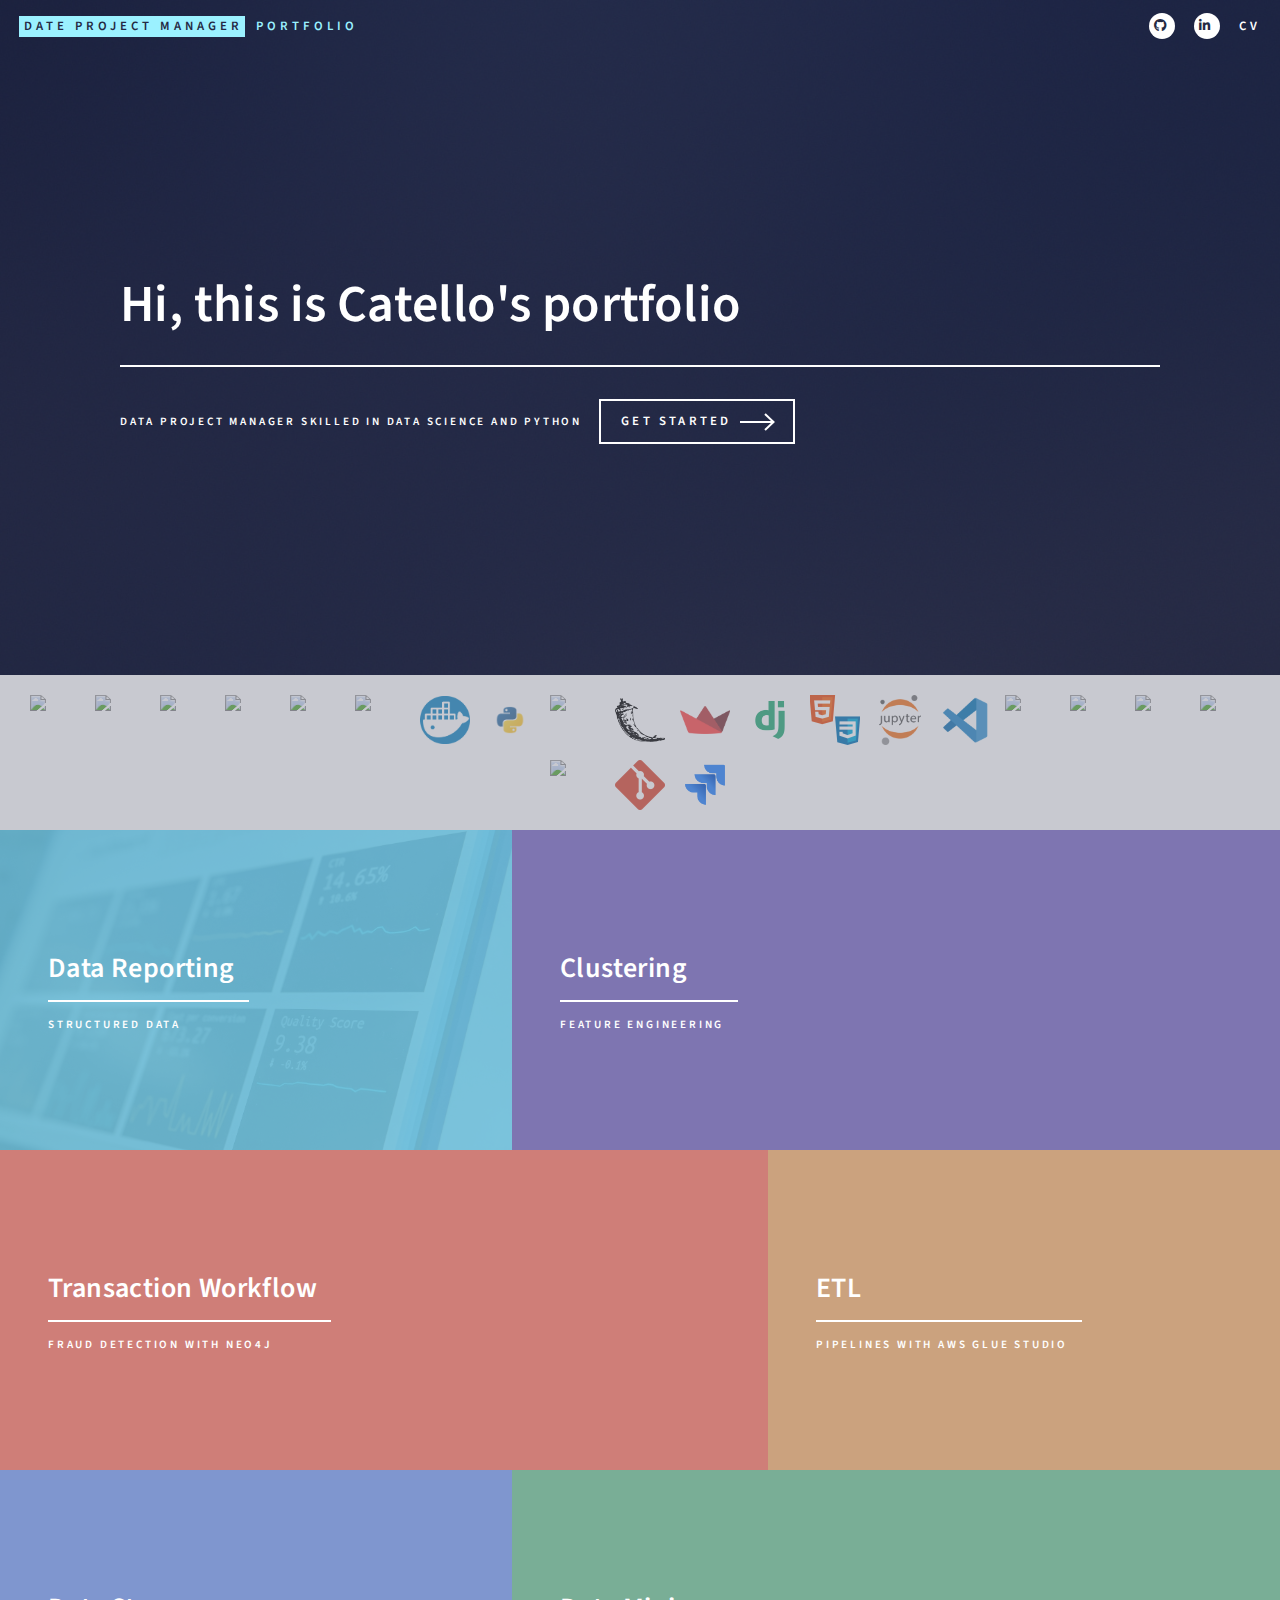
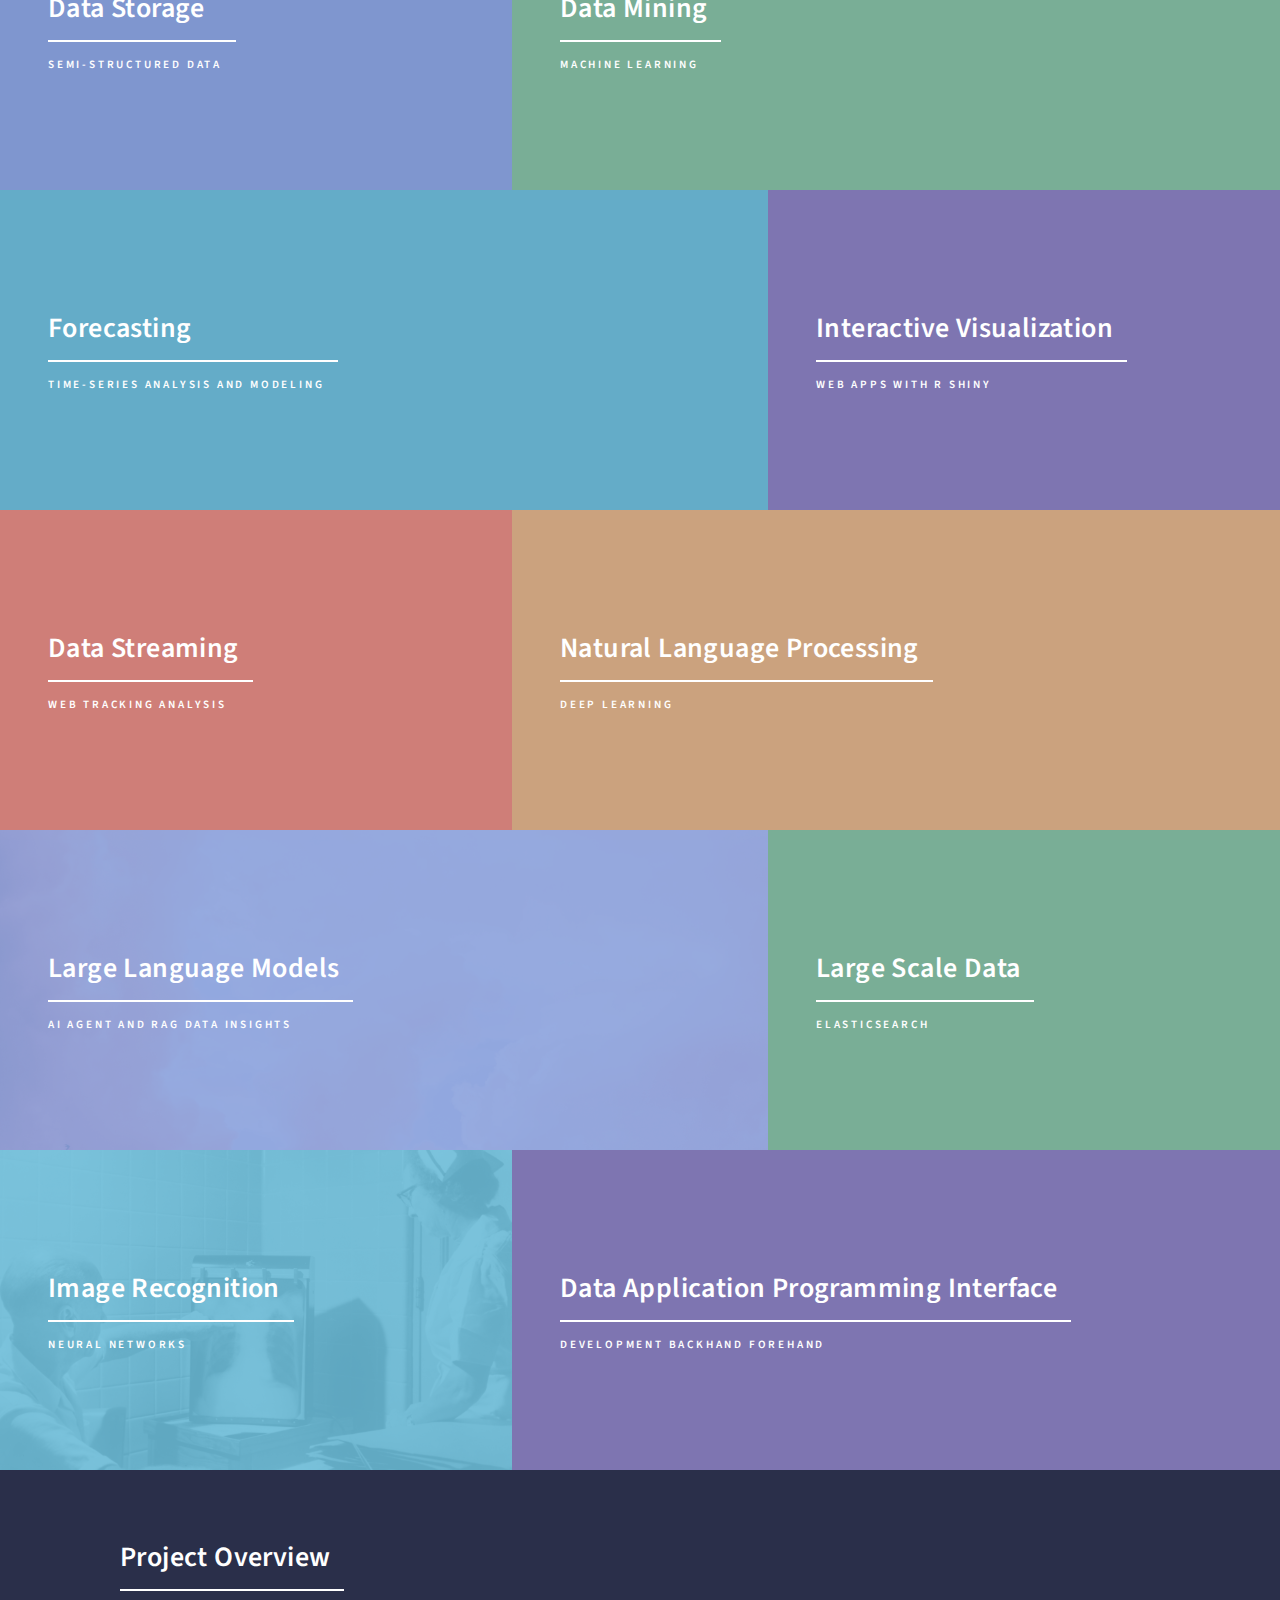
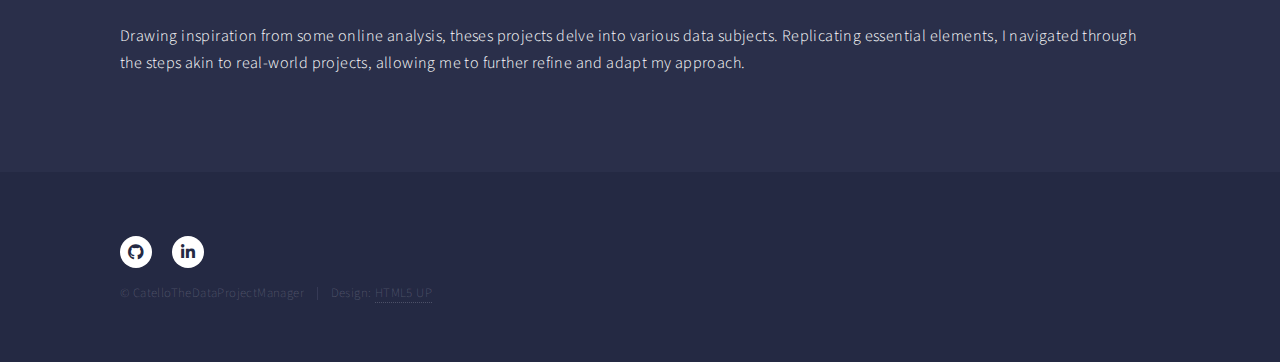
==== commit df473b2c: "streamlit_logo" ====
--- a/index.html
+++ b/index.html
@@ -85,6 +85,7 @@
     <img src="./images/python_logo.png" alt="Python Logo" class="logo">
     <img src="./images/pandas_logo.png" alt="Pandas Logo" class="logo">
     <img src="./images/flask_logo.png" alt="Flask Logo" class="logo">
+	<img src="./images/streamlit_logo.png" alt="Flask Logo" class="logo">
     <img src="./images/django_logo.png" alt="Django Logo" class="logo">
     <img src="./images/html_logo.png" alt="Html Logo" class="logo">
 
